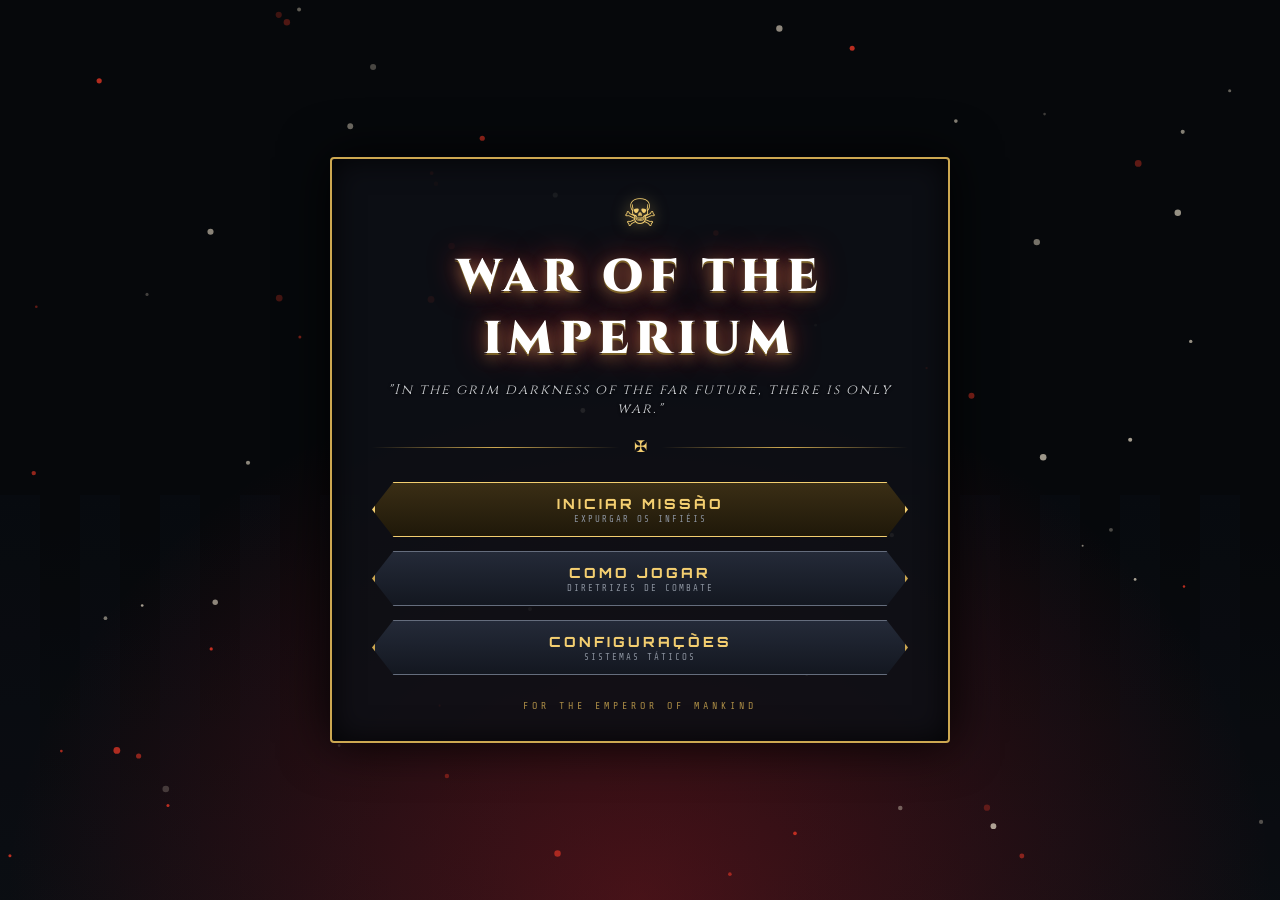
==== index.html @ 045dd52c "Add files via upload" ====
<!DOCTYPE html>
<html lang="pt-BR">
<head>
  <meta charset="UTF-8">
  <meta name="viewport" content="width=device-width, initial-scale=1.0, maximum-scale=1.0, user-scalable=no">
  <meta name="description" content="War of the Imperium - Jogo de ação 2D top-down inspirado no universo sombrio de Warhammer 40,000.">
  <title>War of the Imperium | Warhammer 40K 2D Top-Down</title>
  
  <!-- Fontes Góticas e Militares Futuristas -->
  <link rel="preconnect" href="https://fonts.googleapis.com">
  <link rel="preconnect" href="https://fonts.gstatic.com" crossorigin>
  <link href="https://fonts.googleapis.com/css2?family=Cinzel:wght@600;700;900&family=Orbitron:wght@600;800;900&family=Share+Tech+Mono&display=swap" rel="stylesheet">
  
  <link rel="stylesheet" href="style.css">
</head>
<body>
  <div id="game-container">
    <!-- Canvas Principal do Jogo -->
    <canvas id="gameCanvas"></canvas>

    <!-- Camada de Vinheta e Flash de Dano -->
    <div id="damage-vignette" class="vignette"></div>
    <div id="screen-flash" class="screen-flash"></div>

    <!-- HUD DO JOGO (DURANTE A PARTIDA) -->
    <div id="game-hud" class="hud-layer hidden">
      <!-- Topo: Informações da Onda, Objetivo e Pontuação -->
      <header class="hud-top">
        <div class="hud-panel wave-panel">
          <div class="panel-bracket left"></div>
          <div class="wave-info">
            <span class="hud-label">SITUAÇÃO TÁTICA</span>
            <span id="hud-wave" class="hud-value-large text-gold">WAVE 01</span>
          </div>
          <div class="panel-bracket right"></div>
        </div>

        <div class="hud-panel objective-panel">
          <div class="objective-header">
            <span class="status-light blink-red"></span>
            <span class="hud-label">DIRETRIZ DA MISSÃO</span>
          </div>
          <div id="hud-objective" class="objective-text">
            OBJETIVO: Elimine todas as forças inimigas.
          </div>
        </div>

        <div class="hud-panel score-panel">
          <div class="panel-bracket left"></div>
          <div class="score-data">
            <div class="score-row">
              <span class="hud-label">INIMIGOS:</span>
              <span id="hud-enemies" class="hud-value-mono text-crimson">05</span>
            </div>
            <div class="score-row">
              <span class="hud-label">SCORE:</span>
              <span id="hud-score" class="hud-value-mono text-gold">00000</span>
            </div>
          </div>
          <div class="panel-bracket right"></div>
        </div>
      </header>

      <!-- Barra de Vida do Boss (Aparece na Onda 5) -->
      <div id="boss-hud-bar" class="boss-bar-container hidden">
        <div class="boss-bar-header">
          <span class="skull-icon">☠</span>
          <span id="boss-name" class="boss-title">CHAOS CHAMPION - HERALD OF THE WARP</span>
          <span class="skull-icon">☠</span>
        </div>
        <div class="boss-health-frame">
          <div id="boss-health-fill" class="boss-health-fill" style="width: 100%;"></div>
          <div class="boss-health-glow"></div>
        </div>
      </div>

      <!-- Minimapa Tático (Canto Superior Direito) -->
      <div class="minimap-container">
        <div class="minimap-frame">
          <div class="minimap-bezel-top">RADAR TÁTICO</div>
          <canvas id="minimapCanvas" width="160" height="160"></canvas>
          <div class="minimap-crosshair"></div>
          <div class="minimap-legend">
            <span class="leg-item"><i class="dot dot-marine"></i>SM</span>
            <span class="leg-item"><i class="dot dot-enemy"></i>INIMIGO</span>
            <span class="leg-item"><i class="dot dot-extract"></i>EXTRAÇÃO</span>
          </div>
        </div>
      </div>

      <!-- Indicador de Extração no Limite da Tela -->
      <div id="extraction-pointer" class="extraction-pointer hidden">
        <div class="pointer-arrow">▲</div>
        <div class="pointer-text">EXTRAÇÃO</div>
      </div>

      <!-- Canto Inferior Esquerdo: Vida e Armadura do Space Marine -->
      <footer class="hud-bottom-left">
        <div class="marine-vitals-panel">
          <div class="marine-badge">
            <div class="aquila-mini"></div>
            <span class="marine-rank">ADEPTUS ASTARTES</span>
          </div>

          <!-- Barra de Vida (HP) -->
          <div class="vital-group">
            <div class="vital-info">
              <span class="vital-label">HP</span>
              <span id="hud-hp-text" class="vital-nums">100 / 100</span>
            </div>
            <div class="vital-bar-track">
              <div id="hud-hp-bar" class="vital-bar-fill hp-fill" style="width: 100%;"></div>
            </div>
          </div>

          <!-- Barra de Armadura (Ceramite Armor) -->
          <div class="vital-group">
            <div class="vital-info">
              <span class="vital-label">ARMOR</span>
              <span id="hud-armor-text" class="vital-nums">50 / 50</span>
            </div>
            <div class="vital-bar-track">
              <div id="hud-armor-bar" class="vital-bar-fill armor-fill" style="width: 100%;"></div>
            </div>
          </div>
        </div>
      </footer>

      <!-- Canto Inferior Direito: Armas e Munição -->
      <footer class="hud-bottom-right">
        <div class="weapons-panel">
          <!-- Seletor de Armas -->
          <div class="weapon-slots">
            <div id="weapon-slot-1" class="weapon-slot active" data-weapon="1">
              <span class="keybind">[1]</span>
              <span class="slot-name">BOLTER</span>
            </div>
            <div id="weapon-slot-2" class="weapon-slot" data-weapon="2">
              <span class="keybind">[2]</span>
              <span class="slot-name">PLASMA GUN</span>
            </div>
            <div id="weapon-slot-3" class="weapon-slot" data-weapon="3">
              <span class="keybind">[3]</span>
              <span class="slot-name">POWER SWORD</span>
            </div>
          </div>

          <!-- Indicador da Arma Atual e Munição -->
          <div class="active-weapon-display">
            <div class="weapon-title-row">
              <span id="hud-weapon-name" class="current-weapon-title">BOLTER</span>
              <span id="hud-reload-status" class="reload-status">PRONTO</span>
            </div>
            <div class="ammo-row">
              <span class="hud-label">MUNIÇÃO</span>
              <span id="hud-ammo-text" class="ammo-digits">120 / 240</span>
            </div>
            <div class="ammo-visual-bar">
              <div id="hud-ammo-bar" class="ammo-fill" style="width: 100%;"></div>
            </div>
          </div>
        </div>
      </footer>
    </div>

    <!-- TELA INICIAL (MENU PRINCIPAL) -->
    <div id="screen-title" class="screen-overlay active">
      <!-- Fundo Animado com Neblina e Cinzas -->
      <div class="title-bg-scenery">
        <div class="city-silhouettes"></div>
        <div class="smokestacks"></div>
        <div class="red-fog"></div>
        <div class="dust-canvas-wrapper">
          <canvas id="dustCanvas"></canvas>
        </div>
      </div>

      <div class="title-content-card">
        <div class="imperial-eagle-crest">
          <div class="aquila-wings"></div>
          <div class="imperial-skull">☠</div>
        </div>

        <h1 class="main-title">WAR OF THE IMPERIUM</h1>
        <p class="tagline">"In the grim darkness of the far future, there is only war."</p>

        <div class="menu-divider">
          <span class="divider-line"></span>
          <span class="divider-symbol">✠</span>
          <span class="divider-line"></span>
        </div>

        <nav class="title-buttons">
          <button id="btn-start" class="btn-imperial btn-primary">
            <span class="btn-text">INICIAR MISSÃO</span>
            <span class="btn-subtext">EXPURGAR OS INFIÉIS</span>
          </button>
          <button id="btn-how-to-play" class="btn-imperial">
            <span class="btn-text">COMO JOGAR</span>
            <span class="btn-subtext">DIRETRIZES DE COMBATE</span>
          </button>
          <button id="btn-settings" class="btn-imperial">
            <span class="btn-text">CONFIGURAÇÕES</span>
            <span class="btn-subtext">SISTEMAS TÁTICOS</span>
          </button>
        </nav>

        <footer class="title-footer">
          <span>FOR THE EMPEROR OF MANKIND</span>
        </footer>
      </div>
    </div>

    <!-- MODAL: COMO JOGAR -->
    <div id="modal-how-to-play" class="modal-overlay hidden">
      <div class="modal-box imperial-box">
        <div class="modal-header">
          <span class="skull-sm">☠</span>
          <h2>DIRETRIZES DE COMBATE DO ASTARTES</h2>
          <span class="skull-sm">☠</span>
        </div>
        
        <div class="modal-body manual-content">
          <div class="manual-section">
            <h3><span class="sec-icon">🕹</span> CONTROLES DO OPERADOR</h3>
            <div class="control-grid">
              <div class="ctrl-item"><kbd>W</kbd><kbd>A</kbd><kbd>S</kbd><kbd>D</kbd><span>Movimentar o Space Marine</span></div>
              <div class="ctrl-item"><kbd>MOUSE</kbd><span>Mirar armamento em 360°</span></div>
              <div class="ctrl-item"><kbd>CLIQUE ESQ.</kbd><span>Disparar arma primária</span></div>
              <div class="ctrl-item"><kbd>ESPAÇO</kbd><span>Golpe de Power Sword</span></div>
              <div class="ctrl-item"><kbd>1</kbd><kbd>2</kbd><kbd>3</kbd><span>Alternar armas (Bolter / Plasma / Espada)</span></div>
              <div class="ctrl-item"><kbd>R</kbd><span>Recarregar munição ativa</span></div>
              <div class="ctrl-item"><kbd>ESC</kbd><span>Pausar missão</span></div>
            </div>
          </div>

          <div class="manual-section">
            <h3><span class="sec-icon">⚔</span> ARSENAL DO IMPÉRIO</h3>
            <div class="weapon-manual-list">
              <div class="w-card">
                <span class="w-title text-gold">BOLTER</span>
                <p>Arma padrão. Dispara projéteis explosivos de alto impacto em rápida cadência. Confiável contra hordas.</p>
              </div>
              <div class="w-card">
                <span class="w-title text-cyan">PLASMA GUN</span>
                <p>Armamento pesado de alta tecnologia. Dispara esferas de plasma superaquecido que causam dano em área na detonação.</p>
              </div>
              <div class="w-card">
                <span class="w-title text-electric">POWER SWORD</span>
                <p>Lâmina disruptiva envolta em campo de força. Causa destruição devastadora em combate corpo a corpo a qualquer adversário.</p>
              </div>
            </div>
          </div>

          <div class="manual-section">
            <h3><span class="sec-icon">☣</span> AMEAÇAS HERÉTICAS</h3>
            <div class="enemy-manual-list">
              <p><strong>Cultistas:</strong> Fracos em vida, mas rápidos e em bando.</p>
              <p><strong>Chaos Marines:</strong> Armadura pesada, disparos profanos e alto dano.</p>
              <p><strong>Demônios:</strong> Rápidos, agressivos e com garras vorazes de combate corpo a corpo.</p>
              <p><strong>Chaos Champion:</strong> O líder herege. Possui investidas devastadoras, rajadas mágicas do Caos e invoca reforços.</p>
            </div>
          </div>
        </div>

        <div class="modal-footer">
          <button id="btn-close-how" class="btn-imperial btn-secondary">RETORNAR</button>
        </div>
      </div>
    </div>

    <!-- MODAL: CONFIGURAÇÕES -->
    <div id="modal-settings" class="modal-overlay hidden">
      <div class="modal-box imperial-box">
        <div class="modal-header">
          <span class="skull-sm">⚙</span>
          <h2>CONFIGURAÇÕES TÁTICAS</h2>
          <span class="skull-sm">⚙</span>
        </div>

        <div class="modal-body settings-content">
          <div class="setting-row">
            <label for="cfg-master-volume">Volume Geral (Áudio Procedural):</label>
            <div class="slider-group">
              <input type="range" id="cfg-master-volume" min="0" max="100" value="80">
              <span id="cfg-volume-val" class="slider-val">80%</span>
            </div>
          </div>

          <div class="setting-row">
            <label for="cfg-shake">Tremor de Tela (Screen Shake):</label>
            <input type="checkbox" id="cfg-shake" checked>
          </div>

          <div class="setting-row">
            <label for="cfg-gore">Efeitos de Sangue e Detritos:</label>
            <input type="checkbox" id="cfg-gore" checked>
          </div>

          <div class="setting-row">
            <label for="cfg-lighting">Iluminação Dinâmica e Sombras:</label>
            <input type="checkbox" id="cfg-lighting" checked>
          </div>
        </div>

        <div class="modal-footer">
          <button id="btn-close-settings" class="btn-imperial btn-secondary">SALVAR E RETORNAR</button>
        </div>
      </div>
    </div>

    <!-- MENU DE PAUSA (ESC) -->
    <div id="screen-pause" class="screen-overlay hidden">
      <div class="modal-box imperial-box pause-card">
        <div class="modal-header">
          <span class="skull-sm">⏸</span>
          <h2>MISSÃO PAUSADA</h2>
          <span class="skull-sm">⏸</span>
        </div>
        <p class="pause-lore">"O descanso é o refúgio dos fracos, mas a tática exige reflexão."</p>

        <div class="pause-actions">
          <button id="btn-pause-resume" class="btn-imperial btn-primary">RETOMAR COMBATE</button>
          <button id="btn-pause-restart" class="btn-imperial">REINICIAR MISSÃO</button>
          <button id="btn-pause-how" class="btn-imperial">COMO JOGAR</button>
          <button id="btn-pause-menu" class="btn-imperial btn-danger">MENU PRINCIPAL</button>
        </div>
      </div>
    </div>

    <!-- TELA DE GAME OVER -->
    <div id="screen-game-over" class="screen-overlay hidden">
      <div class="modal-box imperial-box game-over-card">
        <div class="modal-header header-fallen">
          <span class="fallen-cross">✠</span>
          <h2>YOU HAVE FALLEN</h2>
          <span class="fallen-cross">✠</span>
        </div>
        
        <p class="fallen-quote">"Somente na morte o dever do guerreiro tem fim."</p>

        <div class="stats-summary-box">
          <div class="stat-cell">
            <span class="stat-title">SCORE FINAL</span>
            <span id="go-score" class="stat-value text-gold">00000</span>
          </div>
          <div class="stat-cell">
            <span class="stat-title">ONDA ALCANÇADA</span>
            <span id="go-wave" class="stat-value text-crimson">WAVE 01</span>
          </div>
          <div class="stat-cell">
            <span class="stat-title">INIMIGOS ELIMINADOS</span>
            <span id="go-kills" class="stat-value text-gold">0</span>
          </div>
        </div>

        <div class="modal-footer">
          <button id="btn-retry" class="btn-imperial btn-primary">TRY AGAIN</button>
          <button id="btn-go-menu" class="btn-imperial btn-secondary">MAIN MENU</button>
        </div>
      </div>
    </div>

    <!-- TELA DE VITÓRIA (MISSION COMPLETE) -->
    <div id="screen-victory" class="screen-overlay hidden">
      <div class="modal-box imperial-box victory-card">
        <div class="imperial-laurel">
          <span class="laurel-leaves">⚜</span>
          <span class="laurel-text">GLORIA IN EXCELSIS TERRA</span>
          <span class="laurel-leaves">⚜</span>
        </div>

        <h2 class="victory-headline">MISSION COMPLETE</h2>
        <h3 class="victory-subheadline text-gold">THE IMPERIUM ENDURES</h3>
        
        <p class="victory-praise">
          A infecção herética foi purgada sob a fúria da sua armadura e armas abençoadas. O transporte imperial resgatou com sucesso o guerreiro de ferro.
        </p>

        <div class="stats-summary-box">
          <div class="stat-cell">
            <span class="stat-title">PONTUAÇÃO TOTAL</span>
            <span id="vic-score" class="stat-value text-gold">00000</span>
          </div>
          <div class="stat-cell">
            <span class="stat-title">HERDADES ABATIDAS</span>
            <span id="vic-kills" class="stat-value text-crimson">0</span>
          </div>
          <div class="stat-cell">
            <span class="stat-title">ONDAS SOBREVIVIDAS</span>
            <span id="vic-waves" class="stat-value text-gold">5 / 5</span>
          </div>
        </div>

        <div class="modal-footer">
          <button id="btn-play-again" class="btn-imperial btn-primary">PLAY AGAIN</button>
          <button id="btn-vic-menu" class="btn-imperial btn-secondary">MAIN MENU</button>
        </div>
      </div>
    </div>
  </div>

  <!-- Script do Jogo -->
  <script src="script.js"></script>
</body>
</html>
---- style.css ----
/* ==========================================================================
   WAR OF THE IMPERIUM - ESTILOS VISUAIS (WARHAMMER 40K THEME)
   Estética: Gótico Imperial, Militar Futurista, Metalurgia Pesada, Vermelho e Ouro
   ========================================================================== */

:root {
  --color-bg-dark: #07090b;
  --color-panel-bg: rgba(13, 16, 22, 0.92);
  --color-panel-border: #3b4252;
  --color-metal-rim: #656d7d;
  
  --color-gold-bright: #f3ce70;
  --color-gold-mid: #cda851;
  --color-gold-dark: #7b6228;
  
  --color-crimson-bright: #ff3344;
  --color-crimson-mid: #b81b24;
  --color-crimson-dark: #5e0b10;

  --color-plasma-blue: #00e5ff;
  --color-plasma-glow: rgba(0, 229, 255, 0.5);

  --color-hp-green: #2fe060;
  --color-armor-blue: #38bdf8;
  --color-text-parchment: #e2dcd2;
  --color-text-muted: #8b929e;

  --font-gothic: 'Cinzel', serif, 'Times New Roman';
  --font-scifi: 'Orbitron', sans-serif, system-ui;
  --font-tactical: 'Share Tech Mono', monospace, Consolas;

  --shadow-heavy: 0 10px 30px rgba(0, 0, 0, 0.85);
  --border-bevel: 2px solid var(--color-gold-mid);
}

/* Reset Básico */
* {
  box-sizing: border-box;
  margin: 0;
  padding: 0;
  user-select: none;
  -webkit-user-select: none;
}

html, body {
  width: 100%;
  height: 100%;
  overflow: hidden;
  background-color: var(--color-bg-dark);
  font-family: var(--font-gothic);
  color: var(--color-text-parchment);
}

/* Container do Jogo */
#game-container {
  position: relative;
  width: 100vw;
  height: 100vh;
  display: flex;
  align-items: center;
  justify-content: center;
  background: radial-gradient(circle at center, #141822 0%, #050608 100%);
  overflow: hidden;
}

/* Canvas do Jogo */
#gameCanvas {
  position: absolute;
  top: 0;
  left: 0;
  width: 100%;
  height: 100%;
  display: block;
  cursor: crosshair;
  background-color: #0b0d11;
}

/* Efeito de Vinheta e Flash de Dano */
.vignette {
  position: absolute;
  inset: 0;
  pointer-events: none;
  box-shadow: inset 0 0 120px rgba(0, 0, 0, 0.9);
  transition: box-shadow 0.2s ease-out;
  z-index: 10;
}

.vignette.hurt {
  box-shadow: inset 0 0 140px rgba(220, 20, 30, 0.85);
}

.screen-flash {
  position: absolute;
  inset: 0;
  pointer-events: none;
  background-color: transparent;
  z-index: 11;
  transition: background-color 0.15s ease-out;
}

.screen-flash.flash-red {
  background-color: rgba(184, 27, 36, 0.35);
}

.screen-flash.flash-cyan {
  background-color: rgba(0, 229, 255, 0.25);
}

/* ==========================================================================
   CAMADA DA HUD DE COMBATE
   ========================================================================== */
.hud-layer {
  position: absolute;
  inset: 0;
  pointer-events: none;
  z-index: 20;
  display: flex;
  flex-direction: column;
  justify-content: space-between;
  padding: 16px 24px;
}

.hud-layer.hidden {
  display: none !important;
}

/* Painéis HUD comuns */
.hud-panel {
  background: var(--color-panel-bg);
  border: 1px solid var(--color-metal-rim);
  position: relative;
  box-shadow: var(--shadow-heavy);
  backdrop-filter: blur(4px);
}

.text-gold { color: var(--color-gold-bright) !important; text-shadow: 0 0 8px rgba(243, 206, 112, 0.4); }
.text-crimson { color: var(--color-crimson-bright) !important; text-shadow: 0 0 8px rgba(255, 51, 68, 0.4); }
.text-cyan { color: var(--color-plasma-blue) !important; text-shadow: 0 0 8px var(--color-plasma-glow); }
.text-electric { color: #85d7ff !important; text-shadow: 0 0 8px rgba(133, 215, 255, 0.6); }

/* Topo da HUD */
.hud-top {
  display: flex;
  justify-content: space-between;
  align-items: flex-start;
  gap: 20px;
  width: 100%;
}

.wave-panel {
  display: flex;
  align-items: center;
  padding: 8px 18px;
  clip-path: polygon(0 0, 100% 0, 92% 100%, 8% 100%);
  border-top: 3px solid var(--color-gold-mid);
}

.hud-label {
  display: block;
  font-family: var(--font-tactical);
  font-size: 11px;
  letter-spacing: 2px;
  color: var(--color-text-muted);
}

.hud-value-large {
  font-family: var(--font-scifi);
  font-size: 20px;
  font-weight: 800;
  letter-spacing: 3px;
}

.hud-value-mono {
  font-family: var(--font-tactical);
  font-size: 18px;
  font-weight: 700;
  letter-spacing: 1px;
}

.objective-panel {
  flex: 1;
  max-width: 500px;
  padding: 8px 16px;
  border-left: 3px solid var(--color-crimson-mid);
  clip-path: polygon(4% 0, 100% 0, 96% 100%, 0% 100%);
}

.objective-header {
  display: flex;
  align-items: center;
  gap: 8px;
  margin-bottom: 2px;
}

.status-light {
  width: 8px;
  height: 8px;
  border-radius: 50%;
  background-color: var(--color-crimson-bright);
}

.blink-red {
  animation: pulse-light 1.2s infinite ease-in-out;
}

@keyframes pulse-light {
  0%, 100% { opacity: 0.3; transform: scale(0.9); }
  50% { opacity: 1; transform: scale(1.1); box-shadow: 0 0 8px var(--color-crimson-bright); }
}

.objective-text {
  font-family: var(--font-tactical);
  font-size: 14px;
  color: #fff;
  letter-spacing: 1px;
  text-shadow: 0 0 4px rgba(255, 255, 255, 0.4);
}

.score-panel {
  padding: 8px 20px;
  clip-path: polygon(8% 0, 100% 0, 100% 100%, 0 100%);
  border-top: 3px solid var(--color-gold-mid);
}

.score-data {
  display: flex;
  flex-direction: column;
  gap: 2px;
}

.score-row {
  display: flex;
  justify-content: space-between;
  align-items: center;
  gap: 14px;
}

/* BARRA DE VIDA DO BOSS (ONDA 5) */
.boss-bar-container {
  position: absolute;
  top: 76px;
  left: 50%;
  transform: translateX(-50%);
  width: min(720px, 90vw);
  background: rgba(15, 5, 8, 0.95);
  border: 2px solid var(--color-crimson-mid);
  padding: 8px 14px;
  box-shadow: 0 0 25px rgba(220, 20, 30, 0.6);
  clip-path: polygon(3% 0, 97% 0, 100% 100%, 0 100%);
  animation: slide-boss-bar 0.6s cubic-bezier(0.18, 0.89, 0.32, 1.28);
}

@keyframes slide-boss-bar {
  from { opacity: 0; transform: translate(-50%, -30px); }
  to { opacity: 1; transform: translate(-50%, 0); }
}

.boss-bar-header {
  display: flex;
  justify-content: center;
  align-items: center;
  gap: 12px;
  margin-bottom: 6px;
}

.skull-icon {
  color: var(--color-crimson-bright);
  font-size: 16px;
  animation: pulse-light 1s infinite alternate;
}

.boss-title {
  font-family: var(--font-scifi);
  font-size: 14px;
  font-weight: 800;
  letter-spacing: 3px;
  color: #ff9999;
  text-shadow: 0 0 10px rgba(255, 50, 50, 0.7);
}

.boss-health-frame {
  position: relative;
  width: 100%;
  height: 18px;
  background-color: #2a080c;
  border: 1px solid var(--color-gold-mid);
  overflow: hidden;
}

.boss-health-fill {
  height: 100%;
  background: linear-gradient(90deg, #990011 0%, #ff2233 70%, #ff7788 100%);
  box-shadow: inset 0 0 10px rgba(0, 0, 0, 0.6), 0 0 15px rgba(255, 30, 30, 0.8);
  transition: width 0.15s ease-out;
}

/* MINIMAPA */
.minimap-container {
  position: absolute;
  top: 86px;
  right: 24px;
  pointer-events: auto;
}

.minimap-frame {
  background: rgba(10, 12, 16, 0.92);
  border: 2px solid var(--color-metal-rim);
  border-top: 3px solid var(--color-gold-mid);
  box-shadow: var(--shadow-heavy);
  padding: 6px;
  position: relative;
  border-radius: 4px;
}

.minimap-bezel-top {
  font-family: var(--font-tactical);
  font-size: 10px;
  letter-spacing: 2px;
  color: var(--color-gold-mid);
  text-align: center;
  margin-bottom: 4px;
}

#minimapCanvas {
  display: block;
  background-color: #0d1117;
  border: 1px solid #2d3748;
}

.minimap-legend {
  display: flex;
  justify-content: space-around;
  margin-top: 5px;
  font-family: var(--font-tactical);
  font-size: 9px;
  color: var(--color-text-muted);
}

.leg-item {
  display: flex;
  align-items: center;
  gap: 3px;
}

.dot {
  width: 6px;
  height: 6px;
  border-radius: 50%;
  display: inline-block;
}

.dot-marine { background-color: var(--color-gold-bright); box-shadow: 0 0 4px var(--color-gold-bright); }
.dot-enemy { background-color: var(--color-crimson-bright); box-shadow: 0 0 4px var(--color-crimson-bright); }
.dot-extract { background-color: var(--color-plasma-blue); box-shadow: 0 0 4px var(--color-plasma-blue); }

/* SETA DE DIREÇÃO PARA EXTRAÇÃO */
.extraction-pointer {
  position: absolute;
  bottom: 120px;
  left: 50%;
  transform: translateX(-50%);
  display: flex;
  flex-direction: column;
  align-items: center;
  gap: 4px;
  pointer-events: none;
  animation: bounce-pointer 1s infinite alternate ease-in-out;
}

@keyframes bounce-pointer {
  from { transform: translate(-50%, 0); }
  to { transform: translate(-50%, -12px); }
}

.pointer-arrow {
  color: var(--color-plasma-blue);
  font-size: 26px;
  text-shadow: 0 0 15px var(--color-plasma-blue);
}

.pointer-text {
  font-family: var(--font-scifi);
  font-size: 13px;
  letter-spacing: 3px;
  color: #fff;
  background: rgba(0, 30, 45, 0.85);
  border: 1px solid var(--color-plasma-blue);
  padding: 4px 12px;
  border-radius: 3px;
  box-shadow: 0 0 12px rgba(0, 229, 255, 0.4);
}

/* RODAPÉ DA HUD: ESQUERDA (VIDA & ARMADURA) */
.hud-bottom-left {
  display: flex;
  align-items: flex-end;
}

.marine-vitals-panel {
  background: var(--color-panel-bg);
  border: 1px solid var(--color-metal-rim);
  border-left: 4px solid var(--color-gold-mid);
  padding: 12px 18px;
  min-width: 320px;
  box-shadow: var(--shadow-heavy);
  clip-path: polygon(0 0, 95% 0, 100% 100%, 0% 100%);
}

.marine-badge {
  display: flex;
  align-items: center;
  gap: 8px;
  margin-bottom: 8px;
  border-bottom: 1px solid rgba(255, 255, 255, 0.1);
  padding-bottom: 4px;
}

.marine-rank {
  font-family: var(--font-gothic);
  font-size: 11px;
  letter-spacing: 3px;
  color: var(--color-gold-mid);
  font-weight: 700;
}

.vital-group {
  margin-bottom: 8px;
}

.vital-group:last-child {
  margin-bottom: 0;
}

.vital-info {
  display: flex;
  justify-content: space-between;
  font-family: var(--font-tactical);
  font-size: 13px;
  font-weight: 700;
  margin-bottom: 3px;
}

.vital-bar-track {
  width: 100%;
  height: 14px;
  background-color: #14171d;
  border: 1px solid #333a48;
  position: relative;
  overflow: hidden;
}

.vital-bar-fill {
  height: 100%;
  transition: width 0.2s cubic-bezier(0.1, 0.7, 0.1, 1);
}

.hp-fill {
  background: linear-gradient(90deg, #1b8a36 0%, #2fe060 100%);
  box-shadow: inset 0 0 6px rgba(0, 0, 0, 0.6), 0 0 8px rgba(47, 224, 96, 0.4);
}

.armor-fill {
  background: linear-gradient(90deg, #1b638a 0%, #38bdf8 100%);
  box-shadow: inset 0 0 6px rgba(0, 0, 0, 0.6), 0 0 8px rgba(56, 189, 248, 0.4);
}

/* RODAPÉ DA HUD: DIREITA (ARMAS & MUNIÇÃO) */
.hud-bottom-right {
  display: flex;
  align-items: flex-end;
}

.weapons-panel {
  background: var(--color-panel-bg);
  border: 1px solid var(--color-metal-rim);
  border-right: 4px solid var(--color-gold-mid);
  padding: 12px 18px;
  min-width: 320px;
  box-shadow: var(--shadow-heavy);
  clip-path: polygon(5% 0, 100% 0, 100% 100%, 0% 100%);
}

.weapon-slots {
  display: flex;
  gap: 6px;
  margin-bottom: 10px;
}

.weapon-slot {
  flex: 1;
  padding: 4px 6px;
  background: #141822;
  border: 1px solid #2d3542;
  display: flex;
  flex-direction: column;
  align-items: center;
  transition: all 0.2s ease;
  opacity: 0.65;
}

.weapon-slot.active {
  opacity: 1;
  border-color: var(--color-gold-bright);
  background: linear-gradient(180deg, #242c3d 0%, #151a24 100%);
  box-shadow: 0 0 8px rgba(243, 206, 112, 0.3);
}

.keybind {
  font-family: var(--font-tactical);
  font-size: 10px;
  color: var(--color-text-muted);
}

.slot-name {
  font-family: var(--font-scifi);
  font-size: 10px;
  font-weight: 700;
  letter-spacing: 1px;
}

.weapon-title-row {
  display: flex;
  justify-content: space-between;
  align-items: baseline;
  margin-bottom: 4px;
}

.current-weapon-title {
  font-family: var(--font-scifi);
  font-size: 16px;
  font-weight: 800;
  letter-spacing: 2px;
  color: var(--color-gold-bright);
}

.reload-status {
  font-family: var(--font-tactical);
  font-size: 12px;
  color: #38e078;
}

.reload-status.reloading {
  color: var(--color-crimson-bright);
  animation: pulse-light 0.6s infinite alternate;
}

.ammo-row {
  display: flex;
  justify-content: space-between;
  font-family: var(--font-tactical);
  font-size: 13px;
  margin-bottom: 3px;
}

.ammo-digits {
  font-weight: 700;
  font-size: 16px;
  color: #fff;
  letter-spacing: 1px;
}

.ammo-visual-bar {
  width: 100%;
  height: 8px;
  background-color: #14171d;
  border: 1px solid #333a48;
  overflow: hidden;
}

.ammo-fill {
  height: 100%;
  background: linear-gradient(90deg, #cda851 0%, #f3ce70 100%);
  transition: width 0.1s ease-out;
}

/* ==========================================================================
   TELAS DE SOBREPOSIÇÃO (MENU INICIAL, PAUSA, GAME OVER, VITÓRIA)
   ========================================================================== */
.screen-overlay {
  position: absolute;
  inset: 0;
  z-index: 50;
  display: flex;
  align-items: center;
  justify-content: center;
  background: rgba(5, 7, 10, 0.88);
  backdrop-filter: blur(6px);
  transition: opacity 0.3s ease;
}

.screen-overlay.hidden {
  display: none !important;
}

/* TELA INICIAL */
#screen-title {
  background: #06080b;
}

.title-bg-scenery {
  position: absolute;
  inset: 0;
  overflow: hidden;
  pointer-events: none;
}

.city-silhouettes {
  position: absolute;
  bottom: 0;
  width: 100%;
  height: 45%;
  background: 
    linear-gradient(to top, rgba(15, 18, 24, 0.95) 0%, transparent 100%),
    repeating-linear-gradient(90deg, #090c12 0px, #090c12 40px, transparent 40px, transparent 80px);
  opacity: 0.6;
}

.red-fog {
  position: absolute;
  bottom: 0;
  left: 0;
  width: 100%;
  height: 60%;
  background: radial-gradient(ellipse at bottom, rgba(184, 27, 36, 0.35) 0%, transparent 70%);
  pointer-events: none;
}

.dust-canvas-wrapper {
  position: absolute;
  inset: 0;
}

#dustCanvas {
  width: 100%;
  height: 100%;
  display: block;
}

.title-content-card {
  position: relative;
  z-index: 10;
  display: flex;
  flex-direction: column;
  align-items: center;
  text-align: center;
  max-width: 620px;
  padding: 30px 40px;
  background: rgba(13, 16, 22, 0.85);
  border: 2px solid var(--color-gold-mid);
  box-shadow: 0 0 50px rgba(0, 0, 0, 0.9), inset 0 0 30px rgba(0, 0, 0, 0.8);
  border-radius: 4px;
}

.imperial-eagle-crest {
  font-size: 38px;
  color: var(--color-gold-bright);
  margin-bottom: 6px;
  text-shadow: 0 0 15px rgba(243, 206, 112, 0.6);
}

.main-title {
  font-family: var(--font-gothic);
  font-size: clamp(28px, 5vw, 46px);
  font-weight: 900;
  letter-spacing: 6px;
  color: #fff;
  text-shadow: 
    0 2px 0 var(--color-gold-dark),
    0 4px 15px rgba(243, 206, 112, 0.4),
    0 0 30px rgba(184, 27, 36, 0.8);
  margin-bottom: 10px;
}

.tagline {
  font-family: var(--font-gothic);
  font-style: italic;
  font-size: 14px;
  letter-spacing: 2px;
  color: #c9cbcf;
  margin-bottom: 18px;
  text-shadow: 0 1px 3px #000;
}

.menu-divider {
  display: flex;
  align-items: center;
  justify-content: center;
  width: 100%;
  gap: 15px;
  margin-bottom: 24px;
}

.divider-line {
  flex: 1;
  height: 1px;
  background: linear-gradient(90deg, transparent, var(--color-gold-mid), transparent);
}

.divider-symbol {
  color: var(--color-gold-bright);
  font-size: 16px;
}

.title-buttons {
  display: flex;
  flex-direction: column;
  gap: 14px;
  width: 100%;
}

.title-footer {
  margin-top: 25px;
  font-family: var(--font-tactical);
  font-size: 10px;
  letter-spacing: 4px;
  color: var(--color-gold-mid);
  opacity: 0.8;
}

/* BOTÕES ESTILO IMPERIAL / CERAMITE */
.btn-imperial {
  position: relative;
  background: linear-gradient(180deg, #242a38 0%, #131720 100%);
  border: 1px solid var(--color-metal-rim);
  border-left: 3px solid var(--color-gold-mid);
  border-right: 3px solid var(--color-gold-mid);
  color: #fff;
  padding: 12px 24px;
  cursor: pointer;
  display: flex;
  flex-direction: column;
  align-items: center;
  justify-content: center;
  transition: all 0.25s cubic-bezier(0.2, 0.8, 0.2, 1);
  box-shadow: 0 4px 12px rgba(0, 0, 0, 0.5);
  clip-path: polygon(4% 0, 96% 0, 100% 50%, 96% 100%, 4% 100%, 0% 50%);
}

.btn-imperial:hover {
  background: linear-gradient(180deg, #374155 0%, #1c2331 100%);
  border-color: var(--color-gold-bright);
  box-shadow: 0 0 20px rgba(243, 206, 112, 0.4);
  transform: translateY(-2px);
}

.btn-imperial:active {
  transform: translateY(1px);
  box-shadow: 0 2px 6px rgba(0, 0, 0, 0.7);
}

.btn-imperial .btn-text {
  font-family: var(--font-scifi);
  font-size: 14px;
  font-weight: 800;
  letter-spacing: 3px;
  color: var(--color-gold-bright);
}

.btn-imperial .btn-subtext {
  font-family: var(--font-tactical);
  font-size: 9px;
  letter-spacing: 2px;
  color: var(--color-text-muted);
  margin-top: 2px;
}

.btn-primary {
  border-color: var(--color-gold-bright);
  background: linear-gradient(180deg, #3a2e15 0%, #1f1809 100%);
}

.btn-primary:hover {
  background: linear-gradient(180deg, #57441d 0%, #2e230d 100%);
}

.btn-secondary {
  padding: 10px 20px;
}

.btn-danger {
  border-color: var(--color-crimson-mid);
  background: linear-gradient(180deg, #3d1417 0%, #20080a 100%);
}

.btn-danger:hover {
  background: linear-gradient(180deg, #591b20 0%, #2e0b0e 100%);
  border-color: var(--color-crimson-bright);
  box-shadow: 0 0 20px rgba(255, 51, 68, 0.4);
}

/* ==========================================================================
   MODAIS E CARDS (COMO JOGAR, CONFIGS, PAUSA, GAME OVER, VITÓRIA)
   ========================================================================== */
.modal-overlay {
  position: absolute;
  inset: 0;
  z-index: 60;
  display: flex;
  align-items: center;
  justify-content: center;
  background: rgba(0, 0, 0, 0.85);
  backdrop-filter: blur(8px);
}

.modal-overlay.hidden {
  display: none !important;
}

.imperial-box {
  background: var(--color-panel-bg);
  border: 2px solid var(--color-gold-mid);
  box-shadow: 0 0 40px rgba(0, 0, 0, 0.95);
  padding: 24px 30px;
  width: min(650px, 92vw);
  max-height: 88vh;
  overflow-y: auto;
  border-radius: 4px;
  position: relative;
}

.modal-header {
  display: flex;
  align-items: center;
  justify-content: center;
  gap: 12px;
  border-bottom: 1px solid var(--color-gold-dark);
  padding-bottom: 12px;
  margin-bottom: 18px;
}

.modal-header h2 {
  font-family: var(--font-scifi);
  font-size: 18px;
  font-weight: 800;
  letter-spacing: 3px;
  color: var(--color-gold-bright);
  text-align: center;
}

.skull-sm {
  color: var(--color-gold-mid);
  font-size: 18px;
}

.modal-body {
  font-family: var(--font-tactical);
  font-size: 13px;
  line-height: 1.6;
  color: var(--color-text-parchment);
}

.modal-footer {
  margin-top: 20px;
  display: flex;
  justify-content: center;
  gap: 16px;
  border-top: 1px solid rgba(255, 255, 255, 0.1);
  padding-top: 16px;
}

/* CONTEÚDO DO MANUAL (COMO JOGAR) */
.manual-section {
  margin-bottom: 18px;
}

.manual-section h3 {
  font-family: var(--font-scifi);
  font-size: 13px;
  letter-spacing: 2px;
  color: var(--color-gold-bright);
  margin-bottom: 8px;
  display: flex;
  align-items: center;
  gap: 6px;
}

.control-grid {
  display: grid;
  grid-template-columns: repeat(auto-fit, minmax(240px, 1fr));
  gap: 8px;
}

.ctrl-item {
  display: flex;
  align-items: center;
  gap: 8px;
  background: rgba(255, 255, 255, 0.03);
  padding: 6px 10px;
  border-left: 2px solid var(--color-metal-rim);
}

kbd {
  background: #1e2533;
  border: 1px solid var(--color-gold-mid);
  color: var(--color-gold-bright);
  font-family: var(--font-tactical);
  font-size: 11px;
  padding: 2px 6px;
  border-radius: 3px;
  box-shadow: 0 2px 0 #0b0e14;
}

.weapon-manual-list {
  display: flex;
  flex-direction: column;
  gap: 8px;
}

.w-card {
  background: rgba(255, 255, 255, 0.03);
  padding: 8px 12px;
  border-left: 2px solid var(--color-gold-mid);
}

.w-title {
  display: block;
  font-family: var(--font-scifi);
  font-weight: 700;
  font-size: 12px;
  margin-bottom: 3px;
}

.enemy-manual-list p {
  margin-bottom: 4px;
}

/* CONFIGURAÇÕES */
.settings-content {
  display: flex;
  flex-direction: column;
  gap: 16px;
}

.setting-row {
  display: flex;
  justify-content: space-between;
  align-items: center;
}

.slider-group {
  display: flex;
  align-items: center;
  gap: 10px;
}

input[type="range"] {
  accent-color: var(--color-gold-bright);
  cursor: pointer;
}

input[type="checkbox"] {
  width: 18px;
  height: 18px;
  accent-color: var(--color-gold-bright);
  cursor: pointer;
}

/* PAUSE CARD */
.pause-card {
  max-width: 440px;
  text-align: center;
}

.pause-lore {
  font-style: italic;
  font-size: 12px;
  color: var(--color-text-muted);
  margin-bottom: 20px;
}

.pause-actions {
  display: flex;
  flex-direction: column;
  gap: 12px;
}

/* GAME OVER CARD */
.game-over-card {
  max-width: 480px;
  text-align: center;
  border-color: var(--color-crimson-mid);
  box-shadow: 0 0 50px rgba(184, 27, 36, 0.5);
}

.header-fallen h2 {
  color: var(--color-crimson-bright);
}

.fallen-quote {
  font-style: italic;
  font-size: 13px;
  color: #ff9999;
  margin-bottom: 20px;
}

.stats-summary-box {
  display: flex;
  justify-content: space-around;
  background: rgba(0, 0, 0, 0.5);
  border: 1px solid var(--color-metal-rim);
  padding: 14px;
  margin-bottom: 16px;
}

.stat-cell {
  display: flex;
  flex-direction: column;
  gap: 4px;
}

.stat-title {
  font-family: var(--font-tactical);
  font-size: 10px;
  color: var(--color-text-muted);
}

.stat-value {
  font-family: var(--font-scifi);
  font-size: 18px;
  font-weight: 800;
}

/* VITÓRIA (MISSION COMPLETE) */
.victory-card {
  max-width: 540px;
  text-align: center;
  border-color: var(--color-gold-bright);
  box-shadow: 0 0 60px rgba(243, 206, 112, 0.4);
}

.imperial-laurel {
  color: var(--color-gold-bright);
  font-family: var(--font-tactical);
  font-size: 11px;
  letter-spacing: 3px;
  margin-bottom: 8px;
}

.victory-headline {
  font-family: var(--font-scifi);
  font-size: 26px;
  font-weight: 900;
  letter-spacing: 4px;
  color: #fff;
  text-shadow: 0 0 15px rgba(255, 255, 255, 0.6);
}

.victory-subheadline {
  font-family: var(--font-gothic);
  font-size: 16px;
  letter-spacing: 3px;
  margin-bottom: 14px;
}

.victory-praise {
  font-size: 13px;
  line-height: 1.6;
  color: #e0ded7;
  margin-bottom: 20px;
}

/* ==========================================================================
   RESPONSIVIDADE
   ========================================================================== */
@media (max-width: 768px) {
  .hud-layer {
    padding: 8px 12px;
  }

  .hud-top {
    flex-wrap: wrap;
    gap: 8px;
  }

  .objective-panel {
    order: 3;
    max-width: 100%;
    width: 100%;
  }

  .minimap-container {
    top: 140px;
    right: 12px;
    transform: scale(0.85);
    transform-origin: top right;
  }

  .marine-vitals-panel,
  .weapons-panel {
    min-width: 240px;
    padding: 8px 12px;
  }

  .current-weapon-title {
    font-size: 13px;
  }

  .main-title {
    font-size: 24px;
    letter-spacing: 3px;
  }

  .title-content-card {
    padding: 20px;
  }
}
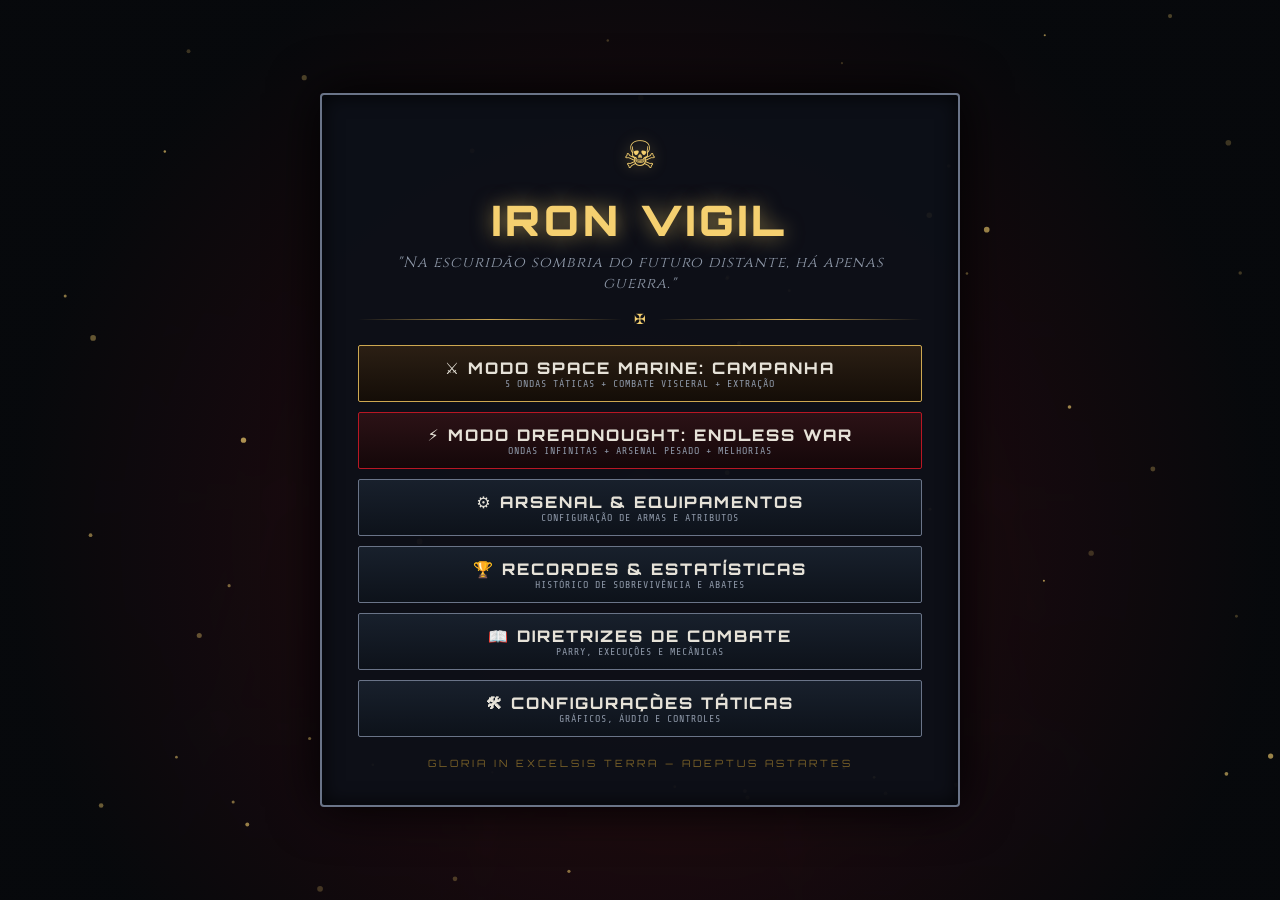
==== commit cc91c056: "Add files via upload" ====
--- a/index.html
+++ b/index.html
@@ -2,173 +2,300 @@
 <html lang="pt-BR">
 <head>
   <meta charset="UTF-8">
-  <meta name="viewport" content="width=device-width, initial-scale=1.0, maximum-scale=1.0, user-scalable=no">
-  <meta name="description" content="War of the Imperium - Jogo de ação 2D top-down inspirado no universo sombrio de Warhammer 40,000.">
-  <title>War of the Imperium | Warhammer 40K 2D Top-Down</title>
+  <meta name="viewport" content="width=device-width, initial-scale=1.0, maximum-scale=1.0, user-scalable=no, viewport-fit=cover">
+  <meta name="description" content="IRON VIGIL - Jogo 3D de ação e combate inspirado no universo sombrio de Warhammer 40,000. Controle Space Marines e Dreadnoughts de guerra com combate corpo a corpo visceral, parry, execuções e hordas implacáveis.">
+  <title>IRON VIGIL | Warhammer 40,000 Action Combat</title>
   
-  <!-- Fontes Góticas e Militares Futuristas -->
+  <!-- Fontes Góticas, Sci-Fi e Militares Futuristas -->
   <link rel="preconnect" href="https://fonts.googleapis.com">
   <link rel="preconnect" href="https://fonts.gstatic.com" crossorigin>
   <link href="https://fonts.googleapis.com/css2?family=Cinzel:wght@600;700;900&family=Orbitron:wght@600;800;900&family=Share+Tech+Mono&display=swap" rel="stylesheet">
   
+  <!-- Estilos Visuais Principais -->
   <link rel="stylesheet" href="style.css">
+
+  <!-- Three.js (3D WebGL Engine) com Fallback CDN -->
+  <script src="libs/three.min.js"></script>
+  <script>
+    if (!window.THREE) {
+      document.write('<script src="https://cdnjs.cloudflare.com/ajax/libs/three.js/r128/three.min.js"><\/script>');
+    }
+  </script>
+
+  <!-- GSAP (Animações de Interface e Transições) com Fallback CDN -->
+  <script src="libs/gsap.min.js"></script>
+  <script>
+    if (!window.gsap) {
+      document.write('<script src="https://cdnjs.cloudflare.com/ajax/libs/gsap/3.12.2/gsap.min.js"><\/script>');
+    }
+  </script>
 </head>
 <body>
   <div id="game-container">
-    <!-- Canvas Principal do Jogo -->
-    <canvas id="gameCanvas"></canvas>
-
-    <!-- Camada de Vinheta e Flash de Dano -->
+    <!-- Canvas Principal 3D (WebGL Three.js) -->
+    <canvas id="threeCanvas"></canvas>
+
+    <!-- Camadas de Efeitos de Tela (Vinheta e Flash de Dano) -->
     <div id="damage-vignette" class="vignette"></div>
     <div id="screen-flash" class="screen-flash"></div>
 
-    <!-- HUD DO JOGO (DURANTE A PARTIDA) -->
+    <!-- Mira Central Dinâmica (Crosshair) -->
+    <div id="crosshair">
+      <div class="crosshair-center"></div>
+      <div class="crosshair-ring"></div>
+      <div class="crosshair-line top"></div>
+      <div class="crosshair-line bottom"></div>
+      <div class="crosshair-line left"></div>
+      <div class="crosshair-line right"></div>
+    </div>
+
+    <!-- Prompt de Execução Flutuante (Aparece ao atordoar elite/chefe) -->
+    <div id="execution-prompt" class="hidden">
+      <span class="exec-key">[F]</span>
+      <span class="exec-text">☠ EXECUTAR ALVO</span>
+    </div>
+
+    <!-- HUD DE COMBATE (CAMADA SEPARADA NÃO-INTRUSIVA) -->
     <div id="game-hud" class="hud-layer hidden">
-      <!-- Topo: Informações da Onda, Objetivo e Pontuação -->
+      <!-- TOPO: SITUAÇÃO TÁTICA, OBJETIVO, SCORE E MINIMAPA -->
       <header class="hud-top">
-        <div class="hud-panel wave-panel">
-          <div class="panel-bracket left"></div>
-          <div class="wave-info">
-            <span class="hud-label">SITUAÇÃO TÁTICA</span>
-            <span id="hud-wave" class="hud-value-large text-gold">WAVE 01</span>
-          </div>
-          <div class="panel-bracket right"></div>
-        </div>
-
-        <div class="hud-panel objective-panel">
-          <div class="objective-header">
-            <span class="status-light blink-red"></span>
-            <span class="hud-label">DIRETRIZ DA MISSÃO</span>
-          </div>
-          <div id="hud-objective" class="objective-text">
-            OBJETIVO: Elimine todas as forças inimigas.
-          </div>
-        </div>
-
-        <div class="hud-panel score-panel">
-          <div class="panel-bracket left"></div>
-          <div class="score-data">
-            <div class="score-row">
-              <span class="hud-label">INIMIGOS:</span>
-              <span id="hud-enemies" class="hud-value-mono text-crimson">05</span>
-            </div>
-            <div class="score-row">
-              <span class="hud-label">SCORE:</span>
-              <span id="hud-score" class="hud-value-mono text-gold">00000</span>
-            </div>
-          </div>
-          <div class="panel-bracket right"></div>
+        <div class="top-left-group">
+          <div class="wave-badge-row">
+            <span id="hud-mode-badge" class="mode-badge">SPACE MARINE</span>
+            <div class="hud-panel wave-panel">
+              <span id="hud-wave" class="hud-value-large text-gold">ONDA 01</span>
+            </div>
+          </div>
+          <div class="hud-panel objective-panel">
+            <div class="objective-header">
+              <span class="status-light blink-red"></span>
+              <span class="hud-label">DIRETRIZ DA MISSÃO</span>
+            </div>
+            <div id="hud-objective" class="objective-text">
+              Elimine os hereges e expurgue as hordas do setor.
+            </div>
+          </div>
+        </div>
+
+        <!-- Barra de Vida do Boss (Catedral do Caos / Carnifex) -->
+        <div id="boss-hud-bar" class="boss-bar-container hidden">
+          <div class="boss-bar-header">
+            <span class="skull-icon">☠</span>
+            <span id="boss-name" class="boss-title">CHAOS CHAMPION - HERALD OF THE WARP</span>
+            <span class="skull-icon">☠</span>
+          </div>
+          <div class="boss-health-frame">
+            <div id="boss-health-fill" class="boss-health-fill" style="width: 100%;"></div>
+          </div>
+        </div>
+
+        <div class="top-right-group">
+          <div class="hud-panel score-panel">
+            <div class="score-data">
+              <div class="score-row">
+                <span class="hud-label">INIMIGOS:</span>
+                <span id="hud-enemies" class="hud-value-mono text-crimson">00</span>
+              </div>
+              <div class="score-row">
+                <span class="hud-label">PONTOS:</span>
+                <span id="hud-score" class="hud-value-mono text-gold">00000</span>
+              </div>
+            </div>
+          </div>
+
+          <!-- Radar Tático Minimapa -->
+          <div class="minimap-container">
+            <div class="minimap-frame">
+              <div class="minimap-bezel-top">RADAR TÁTICO</div>
+              <canvas id="minimapCanvas" width="160" height="160"></canvas>
+              <div class="minimap-crosshair"></div>
+            </div>
+          </div>
         </div>
       </header>
 
-      <!-- Barra de Vida do Boss (Aparece na Onda 5) -->
-      <div id="boss-hud-bar" class="boss-bar-container hidden">
-        <div class="boss-bar-header">
-          <span class="skull-icon">☠</span>
-          <span id="boss-name" class="boss-title">CHAOS CHAMPION - HERALD OF THE WARP</span>
-          <span class="skull-icon">☠</span>
-        </div>
-        <div class="boss-health-frame">
-          <div id="boss-health-fill" class="boss-health-fill" style="width: 100%;"></div>
-          <div class="boss-health-glow"></div>
-        </div>
-      </div>
-
-      <!-- Minimapa Tático (Canto Superior Direito) -->
-      <div class="minimap-container">
-        <div class="minimap-frame">
-          <div class="minimap-bezel-top">RADAR TÁTICO</div>
-          <canvas id="minimapCanvas" width="160" height="160"></canvas>
-          <div class="minimap-crosshair"></div>
-          <div class="minimap-legend">
-            <span class="leg-item"><i class="dot dot-marine"></i>SM</span>
-            <span class="leg-item"><i class="dot dot-enemy"></i>INIMIGO</span>
-            <span class="leg-item"><i class="dot dot-extract"></i>EXTRAÇÃO</span>
-          </div>
-        </div>
-      </div>
-
-      <!-- Indicador de Extração no Limite da Tela -->
+      <!-- Indicador de Extração -->
       <div id="extraction-pointer" class="extraction-pointer hidden">
-        <div class="pointer-arrow">▲</div>
-        <div class="pointer-text">EXTRAÇÃO</div>
-      </div>
-
-      <!-- Canto Inferior Esquerdo: Vida e Armadura do Space Marine -->
-      <footer class="hud-bottom-left">
-        <div class="marine-vitals-panel">
-          <div class="marine-badge">
-            <div class="aquila-mini"></div>
-            <span class="marine-rank">ADEPTUS ASTARTES</span>
-          </div>
-
-          <!-- Barra de Vida (HP) -->
-          <div class="vital-group">
-            <div class="vital-info">
-              <span class="vital-label">HP</span>
-              <span id="hud-hp-text" class="vital-nums">100 / 100</span>
-            </div>
-            <div class="vital-bar-track">
-              <div id="hud-hp-bar" class="vital-bar-fill hp-fill" style="width: 100%;"></div>
-            </div>
-          </div>
-
-          <!-- Barra de Armadura (Ceramite Armor) -->
-          <div class="vital-group">
-            <div class="vital-info">
-              <span class="vital-label">ARMOR</span>
-              <span id="hud-armor-text" class="vital-nums">50 / 50</span>
-            </div>
-            <div class="vital-bar-track">
-              <div id="hud-armor-bar" class="vital-bar-fill armor-fill" style="width: 100%;"></div>
-            </div>
-          </div>
-        </div>
-      </footer>
-
-      <!-- Canto Inferior Direito: Armas e Munição -->
-      <footer class="hud-bottom-right">
-        <div class="weapons-panel">
-          <!-- Seletor de Armas -->
-          <div class="weapon-slots">
-            <div id="weapon-slot-1" class="weapon-slot active" data-weapon="1">
-              <span class="keybind">[1]</span>
-              <span class="slot-name">BOLTER</span>
-            </div>
-            <div id="weapon-slot-2" class="weapon-slot" data-weapon="2">
-              <span class="keybind">[2]</span>
-              <span class="slot-name">PLASMA GUN</span>
-            </div>
-            <div id="weapon-slot-3" class="weapon-slot" data-weapon="3">
-              <span class="keybind">[3]</span>
-              <span class="slot-name">POWER SWORD</span>
-            </div>
-          </div>
-
-          <!-- Indicador da Arma Atual e Munição -->
-          <div class="active-weapon-display">
+        <span>▲</span>
+        <span>EXTRAÇÃO PRONTA NO HANGAR</span>
+      </div>
+
+      <!-- RODAPÉ DA HUD: VITAIS, SELETOR E MUNIÇÃO -->
+      <footer class="hud-bottom">
+        <!-- Canto Inferior Esquerdo: Vida / Armadura / Hull -->
+        <div class="hud-bottom-left">
+          <!-- VITAIS DO SPACE MARINE -->
+          <div id="marine-vitals" class="hud-panel vitals-panel">
+            <div class="marine-badge">
+              <span class="marine-rank">ADEPTUS ASTARTES</span>
+            </div>
+            <!-- HP -->
+            <div class="vital-group">
+              <div class="vital-info">
+                <span class="vital-label text-gold">HP</span>
+                <span id="hud-hp-text" class="vital-nums">150 / 150</span>
+              </div>
+              <div class="vital-bar-track">
+                <div id="hud-hp-bar" class="vital-bar-fill hp-fill" style="width: 100%;"></div>
+              </div>
+            </div>
+            <!-- ARMOR -->
+            <div class="vital-group">
+              <div class="vital-info">
+                <span class="vital-label text-cyan">ARMOR</span>
+                <span id="hud-armor-text" class="vital-nums">100 / 100</span>
+              </div>
+              <div class="vital-bar-track">
+                <div id="hud-armor-bar" class="vital-bar-fill armor-fill" style="width: 100%;"></div>
+              </div>
+            </div>
+          </div>
+
+          <!-- VITAIS DO DREADNOUGHT (MODO ENDLESS WAR) -->
+          <div id="dread-vitals" class="hud-panel vitals-panel hidden">
+            <div class="marine-badge">
+              <span class="marine-rank text-orange">DREADNOUGHT CHASSIS</span>
+            </div>
+            <!-- HULL -->
+            <div class="vital-group">
+              <div class="vital-info">
+                <span class="vital-label text-orange">HULL</span>
+                <span id="hud-hull-text" class="vital-nums">2500 / 2500</span>
+              </div>
+              <div class="vital-bar-track">
+                <div id="hud-hull-bar" class="vital-bar-fill hull-fill" style="width: 100%;"></div>
+              </div>
+            </div>
+            <!-- ARMOR -->
+            <div class="vital-group">
+              <div class="vital-info">
+                <span class="vital-label text-cyan">SHIELD / ARMOR</span>
+                <span id="hud-dread-armor-text" class="vital-nums">1500 / 1500</span>
+              </div>
+              <div class="vital-bar-track">
+                <div id="hud-dread-armor-bar" class="vital-bar-fill armor-fill" style="width: 100%;"></div>
+              </div>
+            </div>
+            <!-- HEAT GAUGE -->
+            <div class="vital-group">
+              <div class="vital-info">
+                <span class="vital-label text-crimson">HEAT CORE</span>
+                <span id="hud-heat-text" class="vital-nums">0%</span>
+              </div>
+              <div class="vital-bar-track">
+                <div id="hud-heat-bar" class="vital-bar-fill heat-fill" style="width: 0%;"></div>
+              </div>
+            </div>
+          </div>
+
+          <!-- Granadas & Parry Indicator -->
+          <div id="marine-tools" class="tactical-tools-row">
+            <div class="tactical-tool-slot">
+              <span class="key-tag">[G]</span>
+              <span>FRAG:</span>
+              <span id="hud-grenades-count" class="text-gold">2</span>
+            </div>
+            <div id="hud-parry-badge" class="tactical-tool-slot">
+              <span class="key-tag">[BOTÃO DIR. / F]</span>
+              <span>PARRY:</span>
+              <span id="hud-parry-status" class="text-cyan">PRONTO</span>
+            </div>
+          </div>
+        </div>
+
+        <!-- Centro Inferior: Seletor de Armas / Dreadnought Habilidades -->
+        <div class="hud-bottom-center">
+          <!-- Seletor de Armas do Marine -->
+          <div id="marine-weapons-bar" class="weapon-slots-bar">
+            <div id="slot-1" class="weapon-slot active" data-slot="1">
+              <span class="slot-key">[1] PRIMÁRIA</span>
+              <span id="slot-1-name" class="slot-name">BOLT RIFLE</span>
+            </div>
+            <div id="slot-2" class="weapon-slot" data-slot="2">
+              <span class="slot-key">[2] SECUNDÁRIA</span>
+              <span id="slot-2-name" class="slot-name">BOLT PISTOL</span>
+            </div>
+            <div id="slot-3" class="weapon-slot" data-slot="3">
+              <span class="slot-key">[3] CORPO A CORPO</span>
+              <span id="slot-3-name" class="slot-name">CHAINSWORD</span>
+            </div>
+            <div id="slot-4" class="weapon-slot" data-slot="4">
+              <span class="slot-key">[4] PESADA</span>
+              <span id="slot-4-name" class="slot-name">HEAVY BOLTER</span>
+            </div>
+          </div>
+
+          <!-- Habilidades do Dreadnought -->
+          <div id="dread-abilities-bar" class="dread-abilities-bar hidden">
+            <div id="dread-stomp-btn" class="dread-ability ready">
+              <span class="key-tag">[E / ESPAÇO]</span>
+              <span class="slot-name">GROUND STOMP</span>
+              <span id="dread-stomp-cd" class="text-cyan">OK</span>
+            </div>
+            <div id="dread-fury-btn" class="dread-ability ready">
+              <span class="key-tag">[Q]</span>
+              <span class="slot-name">DREADNOUGHT FURY</span>
+              <span id="dread-fury-cd" class="text-gold">OK</span>
+            </div>
+          </div>
+        </div>
+
+        <!-- Canto Inferior Direito: Munição da Arma Ativa / Armamento Dreadnought -->
+        <div class="hud-bottom-right">
+          <div id="marine-ammo-panel" class="hud-panel ammo-panel">
             <div class="weapon-title-row">
-              <span id="hud-weapon-name" class="current-weapon-title">BOLTER</span>
+              <span id="hud-weapon-name" class="current-weapon-title">BOLT RIFLE</span>
               <span id="hud-reload-status" class="reload-status">PRONTO</span>
             </div>
             <div class="ammo-row">
-              <span class="hud-label">MUNIÇÃO</span>
-              <span id="hud-ammo-text" class="ammo-digits">120 / 240</span>
+              <span class="hud-label">MUNIÇÃO:</span>
+              <span id="hud-ammo-text" class="ammo-digits">30 / 180</span>
             </div>
             <div class="ammo-visual-bar">
               <div id="hud-ammo-bar" class="ammo-fill" style="width: 100%;"></div>
             </div>
           </div>
+
+          <!-- Status de Braços do Dreadnought (Quando no Modo Dreadnought) -->
+          <div id="dread-arms-panel" class="combat-feedback-row hidden">
+            <div class="indicator-badge">
+              <span class="key-tag">[L-CLICK]</span>
+              <span id="dread-arm-left-name">ASSAULT CANNON:</span>
+              <span id="dread-arm-left-ammo" class="text-gold">800</span>
+            </div>
+            <div class="indicator-badge">
+              <span class="key-tag">[R-CLICK]</span>
+              <span id="dread-arm-right-name">POWER FIST:</span>
+              <span id="dread-arm-right-ammo" class="text-electric">MELEE</span>
+            </div>
+          </div>
         </div>
       </footer>
     </div>
 
+    <!-- CONTROLES DE TOQUE MOBILE (POINTER EVENTS) -->
+    <div id="touch-controls">
+      <!-- Joystick de Movimento (Lado Esquerdo) -->
+      <div id="touch-joystick" class="joystick-zone">
+        <div id="touch-joystick-knob" class="joystick-knob"></div>
+      </div>
+
+      <!-- Botões de Ação de Toque (Lado Direito) -->
+      <div class="touch-actions-zone">
+        <button id="touch-btn-fire" class="touch-btn primary" title="Atirar">FIRE</button>
+        <button id="touch-btn-melee" class="touch-btn danger" title="Golpe Melee">MELEE</button>
+        <button id="touch-btn-dodge" class="touch-btn accent" title="Esquivar">DODGE</button>
+        <button id="touch-btn-reload" class="touch-btn" title="Recarregar">RELOAD</button>
+        <button id="touch-btn-parry" class="touch-btn" title="Parry / Habilidade">PARRY</button>
+        <button id="touch-btn-switch" class="touch-btn" title="Trocar Arma">WEAPON</button>
+      </div>
+
+      <button id="touch-btn-pause" class="touch-btn touch-btn-pause" title="Pausar">⏸</button>
+    </div>
+
     <!-- TELA INICIAL (MENU PRINCIPAL) -->
-    <div id="screen-title" class="screen-overlay active">
-      <!-- Fundo Animado com Neblina e Cinzas -->
+    <div id="screen-title" class="screen-overlay">
       <div class="title-bg-scenery">
-        <div class="city-silhouettes"></div>
-        <div class="smokestacks"></div>
         <div class="red-fog"></div>
         <div class="dust-canvas-wrapper">
           <canvas id="dustCanvas"></canvas>
@@ -177,12 +304,11 @@
 
       <div class="title-content-card">
         <div class="imperial-eagle-crest">
-          <div class="aquila-wings"></div>
           <div class="imperial-skull">☠</div>
         </div>
 
-        <h1 class="main-title">WAR OF THE IMPERIUM</h1>
-        <p class="tagline">"In the grim darkness of the far future, there is only war."</p>
+        <h1 class="main-title">IRON VIGIL</h1>
+        <p class="tagline">"Na escuridão sombria do futuro distante, há apenas guerra."</p>
 
         <div class="menu-divider">
           <span class="divider-line"></span>
@@ -190,76 +316,178 @@
           <span class="divider-line"></span>
         </div>
 
+        <!-- Seleção de Modos e Ações -->
         <nav class="title-buttons">
-          <button id="btn-start" class="btn-imperial btn-primary">
-            <span class="btn-text">INICIAR MISSÃO</span>
-            <span class="btn-subtext">EXPURGAR OS INFIÉIS</span>
+          <button id="btn-start-marine" class="btn-imperial btn-primary">
+            <span class="btn-text">⚔ MODO SPACE MARINE: CAMPANHA</span>
+            <span class="btn-subtext">5 ONDAS TÁTICAS + COMBATE VISCERAL + EXTRAÇÃO</span>
           </button>
+          
+          <button id="btn-start-dreadnought" class="btn-imperial btn-dreadnought">
+            <span class="btn-text">⚡ MODO DREADNOUGHT: ENDLESS WAR</span>
+            <span class="btn-subtext">ONDAS INFINITAS + ARSENAL PESADO + MELHORIAS</span>
+          </button>
+
+          <button id="btn-arsenal" class="btn-imperial">
+            <span class="btn-text">⚙ ARSENAL & EQUIPAMENTOS</span>
+            <span class="btn-subtext">CONFIGURAÇÃO DE ARMAS E ATRIBUTOS</span>
+          </button>
+
+          <button id="btn-records" class="btn-imperial">
+            <span class="btn-text">🏆 RECORDES & ESTATÍSTICAS</span>
+            <span class="btn-subtext">HISTÓRICO DE SOBREVIVÊNCIA E ABATES</span>
+          </button>
+
           <button id="btn-how-to-play" class="btn-imperial">
-            <span class="btn-text">COMO JOGAR</span>
-            <span class="btn-subtext">DIRETRIZES DE COMBATE</span>
+            <span class="btn-text">📖 DIRETRIZES DE COMBATE</span>
+            <span class="btn-subtext">PARRY, EXECUÇÕES E MECÂNICAS</span>
           </button>
+
           <button id="btn-settings" class="btn-imperial">
-            <span class="btn-text">CONFIGURAÇÕES</span>
-            <span class="btn-subtext">SISTEMAS TÁTICOS</span>
+            <span class="btn-text">🛠 CONFIGURAÇÕES TÁTICAS</span>
+            <span class="btn-subtext">GRÁFICOS, ÁUDIO E CONTROLES</span>
           </button>
         </nav>
 
         <footer class="title-footer">
-          <span>FOR THE EMPEROR OF MANKIND</span>
+          <span>GLORIA IN EXCELSIS TERRA — ADEPTUS ASTARTES</span>
         </footer>
+      </div>
+    </div>
+
+    <!-- MODAL: ARSENAL E LOADOUT -->
+    <div id="modal-loadout" class="modal-overlay hidden">
+      <div class="modal-box">
+        <div class="modal-header">
+          <span class="skull-sm">⚙</span>
+          <h2>ARSENAL DO IMPÉRIO (LOADOUT CONFIG)</h2>
+          <span class="skull-sm">⚙</span>
+        </div>
+        <div class="modal-body">
+          <div class="manual-section">
+            <h3>ARSENAL SPACE MARINE DISPONÍVEL (14 ARMAMENTOS)</h3>
+            <p style="margin-bottom: 12px; color: var(--color-text-muted);">
+              Selecione o armamento que deseja empunhar no campo de batalha. Cada arma possui dano, cadência, alcance e dispersão calculados pelo BalanceManager:
+            </p>
+            <div class="control-grid">
+              <div class="ctrl-item"><strong>Bolt Rifle:</strong> Dano 32 | Cadência 0.18s | Mag 30 | Balanceada</div>
+              <div class="ctrl-item"><strong>Heavy Bolter:</strong> Dano 22 | Cadência 0.10s | Mag 60 | Hordas</div>
+              <div class="ctrl-item"><strong>Auto Bolt Rifle:</strong> Dano 20 | Cadência 0.09s | Mag 45 | Tiro Rápido</div>
+              <div class="ctrl-item"><strong>Stalker Bolt Rifle:</strong> Dano 85 | Cadência 0.65s | Mag 10 | Precisão</div>
+              <div class="ctrl-item"><strong>Plasma Incinerator:</strong> Dano 90 | Cadência 0.70s | Mag 15 | Explosão</div>
+              <div class="ctrl-item"><strong>Melta Gun:</strong> Dano 150 | Cadência 1.10s | Mag 5 | Anti-Blindagem</div>
+              <div class="ctrl-item"><strong>Grenade Launcher:</strong> Dano 160 | Cadência 0.90s | Mag 6 | Área</div>
+              <div class="ctrl-item"><strong>Bolt Pistol:</strong> Dano 25 | Cadência 0.25s | Mag 12 | Secundária</div>
+              <div class="ctrl-item"><strong>Plasma Pistol:</strong> Dano 65 | Cadência 0.60s | Mag 8 | Térmica</div>
+              <div class="ctrl-item"><strong>Heavy Bolt Pistol:</strong> Dano 45 | Cadência 0.40s | Mag 10 | Impacto</div>
+              <div class="ctrl-item"><strong>Chainsword:</strong> Dano 75 | Ataque Rápido | Combos de 3 Golpes</div>
+              <div class="ctrl-item"><strong>Power Sword:</strong> Dano 120 | Arco Elétrico | Múltiplos Inimigos</div>
+              <div class="ctrl-item"><strong>Thunder Hammer:</strong> Dano 240 | Onda de Choque | Atordoamento Massivo</div>
+              <div class="ctrl-item"><strong>Combat Knife:</strong> Dano 50 | Ultra Veloz | Recuperação Instantânea</div>
+            </div>
+          </div>
+          <div class="manual-section">
+            <h3>SISTEMAS DO DREADNOUGHT</h3>
+            <p><strong>Braço Esquerdo:</strong> Assault Cannon (Canhão Rotativo) / Multi-Melta / Missile Pod / Heavy Flamer.</p>
+            <p><strong>Braço Direito:</strong> Power Fist (Esmagamento Hidráulico) / Chainfist / Assault Cannon Duplo.</p>
+            <p><strong>Sistemas Pesados:</strong> Ground Stomp (Onda de choque 360°) e Dreadnought Fury (Sobrecarga de reator).</p>
+          </div>
+        </div>
+        <div class="modal-footer">
+          <button id="btn-close-loadout" class="btn-imperial btn-secondary">RETORNAR AO MENU</button>
+        </div>
+      </div>
+    </div>
+
+    <!-- MODAL: MELHORIAS ENTRE ONDAS DO DREADNOUGHT (UPGRADES) -->
+    <div id="modal-upgrades" class="modal-overlay hidden">
+      <div class="modal-box">
+        <div class="modal-header">
+          <span class="skull-sm">⚡</span>
+          <h2>REPAROS E PROTOCOLOS DE APRIMORAMENTO</h2>
+          <span class="skull-sm">⚡</span>
+        </div>
+        <div class="modal-body">
+          <p style="margin-bottom: 14px; text-align: center; color: var(--color-gold-bright);">
+            A onda herética foi esmagada! Escolha uma melhoria estrutural para o Dreadnought:
+          </p>
+          <div id="upgrades-container" class="upgrades-grid">
+            <!-- Gerado dinamicamente via script.js -->
+          </div>
+        </div>
+      </div>
+    </div>
+
+    <!-- MODAL: RECORDES E ESTATÍSTICAS -->
+    <div id="modal-records" class="modal-overlay hidden">
+      <div class="modal-box">
+        <div class="modal-header">
+          <span class="skull-sm">🏆</span>
+          <h2>REGISTROS DE HONRA & RECORDES</h2>
+          <span class="skull-sm">🏆</span>
+        </div>
+        <div class="modal-body">
+          <div class="stats-summary-box">
+            <div class="stat-cell">
+              <span class="stat-title">RECORDE ENDLESS WAR</span>
+              <span id="rec-endless-wave" class="stat-value text-crimson">ONDA 00</span>
+            </div>
+            <div class="stat-cell">
+              <span class="stat-title">MAIOR PONTUAÇÃO</span>
+              <span id="rec-high-score" class="stat-value text-gold">00000</span>
+            </div>
+            <div class="stat-cell">
+              <span class="stat-title">HERDES PURGADOS</span>
+              <span id="rec-total-kills" class="stat-value text-gold">0</span>
+            </div>
+            <div class="stat-cell">
+              <span class="stat-title">CHEFES DESTRUÍDOS</span>
+              <span id="rec-boss-kills" class="stat-value text-crimson">0</span>
+            </div>
+          </div>
+        </div>
+        <div class="modal-footer">
+          <button id="btn-close-records" class="btn-imperial btn-secondary">RETORNAR</button>
+        </div>
       </div>
     </div>
 
     <!-- MODAL: COMO JOGAR -->
     <div id="modal-how-to-play" class="modal-overlay hidden">
-      <div class="modal-box imperial-box">
+      <div class="modal-box">
         <div class="modal-header">
           <span class="skull-sm">☠</span>
-          <h2>DIRETRIZES DE COMBATE DO ASTARTES</h2>
+          <h2>DIRETRIZES TÁTICAS DE COMBATE</h2>
           <span class="skull-sm">☠</span>
         </div>
         
-        <div class="modal-body manual-content">
+        <div class="modal-body">
           <div class="manual-section">
-            <h3><span class="sec-icon">🕹</span> CONTROLES DO OPERADOR</h3>
+            <h3>🕹 CONTROLES DO SPACE MARINE (DESKTOP)</h3>
             <div class="control-grid">
-              <div class="ctrl-item"><kbd>W</kbd><kbd>A</kbd><kbd>S</kbd><kbd>D</kbd><span>Movimentar o Space Marine</span></div>
+              <div class="ctrl-item"><kbd>W</kbd><kbd>A</kbd><kbd>S</kbd><kbd>D</kbd><span>Mover Marine</span></div>
+              <div class="ctrl-item"><kbd>SHIFT</kbd><span>Correr (Sprint 135% veloc.)</span></div>
               <div class="ctrl-item"><kbd>MOUSE</kbd><span>Mirar armamento em 360°</span></div>
-              <div class="ctrl-item"><kbd>CLIQUE ESQ.</kbd><span>Disparar arma primária</span></div>
-              <div class="ctrl-item"><kbd>ESPAÇO</kbd><span>Golpe de Power Sword</span></div>
-              <div class="ctrl-item"><kbd>1</kbd><kbd>2</kbd><kbd>3</kbd><span>Alternar armas (Bolter / Plasma / Espada)</span></div>
-              <div class="ctrl-item"><kbd>R</kbd><span>Recarregar munição ativa</span></div>
-              <div class="ctrl-item"><kbd>ESC</kbd><span>Pausar missão</span></div>
+              <div class="ctrl-item"><kbd>CLIQUE ESQ.</kbd><span>Disparar / Ataque Melee</span></div>
+              <div class="ctrl-item"><kbd>CLIQUE DIR. / F</kbd><span>Parry / Bloqueio Reflexivo</span></div>
+              <div class="ctrl-item"><kbd>ESPAÇO</kbd><span>Esquiva Tática (I-Frames)</span></div>
+              <div class="ctrl-item"><kbd>F</kbd><span>Execução (Alvo atordoado)</span></div>
+              <div class="ctrl-item"><kbd>G</kbd><span>Lançar Granada Frag</span></div>
+              <div class="ctrl-item"><kbd>R</kbd><span>Recarregar Munição</span></div>
+              <div class="ctrl-item"><kbd>1</kbd><kbd>2</kbd><kbd>3</kbd><kbd>4</kbd><span>Alternar Armas</span></div>
+              <div class="ctrl-item"><kbd>ESC</kbd><span>Pausar Missão</span></div>
             </div>
           </div>
 
           <div class="manual-section">
-            <h3><span class="sec-icon">⚔</span> ARSENAL DO IMPÉRIO</h3>
-            <div class="weapon-manual-list">
-              <div class="w-card">
-                <span class="w-title text-gold">BOLTER</span>
-                <p>Arma padrão. Dispara projéteis explosivos de alto impacto em rápida cadência. Confiável contra hordas.</p>
-              </div>
-              <div class="w-card">
-                <span class="w-title text-cyan">PLASMA GUN</span>
-                <p>Armamento pesado de alta tecnologia. Dispara esferas de plasma superaquecido que causam dano em área na detonação.</p>
-              </div>
-              <div class="w-card">
-                <span class="w-title text-electric">POWER SWORD</span>
-                <p>Lâmina disruptiva envolta em campo de força. Causa destruição devastadora em combate corpo a corpo a qualquer adversário.</p>
-              </div>
-            </div>
+            <h3>⚡ MECÂNICAS AVANÇADAS: PARRY E EXECUÇÃO</h3>
+            <p><strong>Parry Perfeito:</strong> Quando um ataque inimigo brilhar em amarelo, pressione o botão de Parry. O golpe será repelido com faíscas, o inimigo ficará atordoado e aberto para retaliação imediata!</p>
+            <p><strong>Execuções Brutais:</strong> Inimigos que sofrem dano pesado ou são atordoados pelo Parry entram em estado de choque com uma caveira vermelha sobre a cabeça. Aproxime-se e pressione <kbd>F</kbd> para realizar uma execução cinematográfica que recupera Armadura (+25) e Vida (+15)!</p>
           </div>
 
           <div class="manual-section">
-            <h3><span class="sec-icon">☣</span> AMEAÇAS HERÉTICAS</h3>
-            <div class="enemy-manual-list">
-              <p><strong>Cultistas:</strong> Fracos em vida, mas rápidos e em bando.</p>
-              <p><strong>Chaos Marines:</strong> Armadura pesada, disparos profanos e alto dano.</p>
-              <p><strong>Demônios:</strong> Rápidos, agressivos e com garras vorazes de combate corpo a corpo.</p>
-              <p><strong>Chaos Champion:</strong> O líder herege. Possui investidas devastadoras, rajadas mágicas do Caos e invoca reforços.</p>
-            </div>
+            <h3>🛡 MODO DREADNOUGHT: ENDLESS WAR</h3>
+            <p>Controle uma muralha ambulante de 2500 de Hull e 1500 de Shield. Dispare com armas simultâneas em cada braço, controle o superaquecimento do núcleo (Heat Core), realize o <strong>Ground Stomp [E / Espaço]</strong> para derrubar hordas e libere o <strong>Dreadnought Fury [Q]</strong> para ativar poder destrutivo sem aquecimento!</p>
           </div>
         </div>
 
@@ -271,35 +499,56 @@
 
     <!-- MODAL: CONFIGURAÇÕES -->
     <div id="modal-settings" class="modal-overlay hidden">
-      <div class="modal-box imperial-box">
+      <div class="modal-box">
         <div class="modal-header">
           <span class="skull-sm">⚙</span>
           <h2>CONFIGURAÇÕES TÁTICAS</h2>
           <span class="skull-sm">⚙</span>
         </div>
 
-        <div class="modal-body settings-content">
+        <div class="modal-body">
           <div class="setting-row">
-            <label for="cfg-master-volume">Volume Geral (Áudio Procedural):</label>
+            <label for="cfg-master-volume">Volume Geral:</label>
             <div class="slider-group">
               <input type="range" id="cfg-master-volume" min="0" max="100" value="80">
-              <span id="cfg-volume-val" class="slider-val">80%</span>
+              <span id="cfg-volume-val">80%</span>
             </div>
           </div>
 
           <div class="setting-row">
-            <label for="cfg-shake">Tremor de Tela (Screen Shake):</label>
+            <label for="cfg-sfx-volume">Volume dos Efeitos Sonoros:</label>
+            <div class="slider-group">
+              <input type="range" id="cfg-sfx-volume" min="0" max="100" value="85">
+              <span id="cfg-sfx-val">85%</span>
+            </div>
+          </div>
+
+          <div class="setting-row">
+            <label for="cfg-music-volume">Música Sintetizada Procedural:</label>
+            <div class="slider-group">
+              <input type="range" id="cfg-music-volume" min="0" max="100" value="65">
+              <span id="cfg-music-val">65%</span>
+            </div>
+          </div>
+
+          <div class="setting-row">
+            <label for="cfg-graphics">Qualidade Gráfica (3D WebGL):</label>
+            <select id="cfg-graphics">
+              <option value="low">Baixo (Performance Alta)</option>
+              <option value="medium">Médio (Equilibrado)</option>
+              <option value="high" selected>Alto (Sombras e Partículas)</option>
+              <option value="ultra">Ultra (Pós-processamento e Detalhes)</option>
+            </select>
+          </div>
+
+          <div class="setting-row">
+            <label for="cfg-shake">Tremor de Câmera (Screen Shake):</label>
             <input type="checkbox" id="cfg-shake" checked>
           </div>
 
           <div class="setting-row">
-            <label for="cfg-gore">Efeitos de Sangue e Detritos:</label>
+            <label for="cfg-gore">Efeitos de Sangue e Detritos 3D:</label>
             <input type="checkbox" id="cfg-gore" checked>
-          </div>
-
-          <div class="setting-row">
-            <label for="cfg-lighting">Iluminação Dinâmica e Sombras:</label>
-            <input type="checkbox" id="cfg-lighting" checked>
           </div>
         </div>
 
@@ -311,96 +560,106 @@
 
     <!-- MENU DE PAUSA (ESC) -->
     <div id="screen-pause" class="screen-overlay hidden">
-      <div class="modal-box imperial-box pause-card">
+      <div class="modal-box" style="width: min(500px, 90vw);">
         <div class="modal-header">
           <span class="skull-sm">⏸</span>
           <h2>MISSÃO PAUSADA</h2>
           <span class="skull-sm">⏸</span>
         </div>
-        <p class="pause-lore">"O descanso é o refúgio dos fracos, mas a tática exige reflexão."</p>
-
-        <div class="pause-actions">
-          <button id="btn-pause-resume" class="btn-imperial btn-primary">RETOMAR COMBATE</button>
-          <button id="btn-pause-restart" class="btn-imperial">REINICIAR MISSÃO</button>
-          <button id="btn-pause-how" class="btn-imperial">COMO JOGAR</button>
-          <button id="btn-pause-menu" class="btn-imperial btn-danger">MENU PRINCIPAL</button>
-        </div>
-      </div>
-    </div>
-
-    <!-- TELA DE GAME OVER -->
+        <p style="padding: 14px 20px 0; text-align: center; color: var(--color-text-muted); font-style: italic;">
+          "O repouso é refúgio dos fracos; a tática exige serenidade de ferro."
+        </p>
+        <div class="modal-body">
+          <div class="pause-actions">
+            <button id="btn-pause-resume" class="btn-imperial btn-primary">RETOMAR COMBATE</button>
+            <button id="btn-pause-restart" class="btn-imperial">REINICIAR BATALHA</button>
+            <button id="btn-pause-how" class="btn-imperial">DIRETRIZES DE COMBATE</button>
+            <button id="btn-pause-menu" class="btn-imperial btn-danger">MENU PRINCIPAL</button>
+          </div>
+        </div>
+      </div>
+    </div>
+
+    <!-- TELA DE DERROTA (GAME OVER) -->
     <div id="screen-game-over" class="screen-overlay hidden">
-      <div class="modal-box imperial-box game-over-card">
-        <div class="modal-header header-fallen">
-          <span class="fallen-cross">✠</span>
-          <h2>YOU HAVE FALLEN</h2>
-          <span class="fallen-cross">✠</span>
+      <div class="modal-box" style="width: min(560px, 92vw);">
+        <div class="modal-header" style="border-bottom: 2px solid var(--color-crimson-bright);">
+          <span class="skull-sm text-crimson">✠</span>
+          <h2 class="text-crimson">GUERREIRO CAÍDO EM COMBATE</h2>
+          <span class="skull-sm text-crimson">✠</span>
         </div>
         
-        <p class="fallen-quote">"Somente na morte o dever do guerreiro tem fim."</p>
-
-        <div class="stats-summary-box">
-          <div class="stat-cell">
-            <span class="stat-title">SCORE FINAL</span>
-            <span id="go-score" class="stat-value text-gold">00000</span>
-          </div>
-          <div class="stat-cell">
-            <span class="stat-title">ONDA ALCANÇADA</span>
-            <span id="go-wave" class="stat-value text-crimson">WAVE 01</span>
-          </div>
-          <div class="stat-cell">
-            <span class="stat-title">INIMIGOS ELIMINADOS</span>
-            <span id="go-kills" class="stat-value text-gold">0</span>
+        <div class="modal-body">
+          <p style="text-align: center; font-style: italic; color: var(--color-text-muted); margin-bottom: 12px;">
+            "Somente na morte o dever do guerreiro do Imperador tem fim."
+          </p>
+
+          <div class="stats-summary-box">
+            <div class="stat-cell">
+              <span class="stat-title">SCORE FINAL</span>
+              <span id="go-score" class="stat-value text-gold">00000</span>
+            </div>
+            <div class="stat-cell">
+              <span class="stat-title">ONDA ALCANÇADA</span>
+              <span id="go-wave" class="stat-value text-crimson">ONDA 01</span>
+            </div>
+            <div class="stat-cell">
+              <span class="stat-title">INIMIGOS ABATIDOS</span>
+              <span id="go-kills" class="stat-value text-gold">0</span>
+            </div>
+            <div class="stat-cell">
+              <span class="stat-title">MODO</span>
+              <span id="go-mode" class="stat-value text-gold">MARINE</span>
+            </div>
           </div>
         </div>
 
         <div class="modal-footer">
-          <button id="btn-retry" class="btn-imperial btn-primary">TRY AGAIN</button>
-          <button id="btn-go-menu" class="btn-imperial btn-secondary">MAIN MENU</button>
-        </div>
-      </div>
-    </div>
-
-    <!-- TELA DE VITÓRIA (MISSION COMPLETE) -->
+          <button id="btn-retry" class="btn-imperial btn-primary">TENTAR NOVAMENTE</button>
+          <button id="btn-go-menu" class="btn-imperial btn-secondary">MENU PRINCIPAL</button>
+        </div>
+      </div>
+    </div>
+
+    <!-- TELA DE VITÓRIA (CAMPANHA CONCLUÍDA) -->
     <div id="screen-victory" class="screen-overlay hidden">
-      <div class="modal-box imperial-box victory-card">
-        <div class="imperial-laurel">
-          <span class="laurel-leaves">⚜</span>
-          <span class="laurel-text">GLORIA IN EXCELSIS TERRA</span>
-          <span class="laurel-leaves">⚜</span>
-        </div>
-
-        <h2 class="victory-headline">MISSION COMPLETE</h2>
-        <h3 class="victory-subheadline text-gold">THE IMPERIUM ENDURES</h3>
+      <div class="modal-box" style="width: min(600px, 92vw);">
+        <div class="modal-header" style="border-bottom: 2px solid var(--color-gold-bright);">
+          <span class="skull-sm text-gold">⚜</span>
+          <h2 class="text-gold">MISSÃO CUMPRIDA — O IMPÉRIO PREVALECE</h2>
+          <span class="skull-sm text-gold">⚜</span>
+        </div>
         
-        <p class="victory-praise">
-          A infecção herética foi purgada sob a fúria da sua armadura e armas abençoadas. O transporte imperial resgatou com sucesso o guerreiro de ferro.
-        </p>
-
-        <div class="stats-summary-box">
-          <div class="stat-cell">
-            <span class="stat-title">PONTUAÇÃO TOTAL</span>
-            <span id="vic-score" class="stat-value text-gold">00000</span>
-          </div>
-          <div class="stat-cell">
-            <span class="stat-title">HERDADES ABATIDAS</span>
-            <span id="vic-kills" class="stat-value text-crimson">0</span>
-          </div>
-          <div class="stat-cell">
-            <span class="stat-title">ONDAS SOBREVIVIDAS</span>
-            <span id="vic-waves" class="stat-value text-gold">5 / 5</span>
+        <div class="modal-body">
+          <p style="text-align: center; color: var(--color-text-parchment); margin-bottom: 14px;">
+            A infestação herética e as abominações Tyranids foram purgadas sob o fogo das suas armas sagradas. O Thunderhawk imperial realizou o resgate bem-sucedido na zona de extração.
+          </p>
+
+          <div class="stats-summary-box">
+            <div class="stat-cell">
+              <span class="stat-title">PONTUAÇÃO TOTAL</span>
+              <span id="vic-score" class="stat-value text-gold">00000</span>
+            </div>
+            <div class="stat-cell">
+              <span class="stat-title">INIMIGOS ABATIDOS</span>
+              <span id="vic-kills" class="stat-value text-crimson">0</span>
+            </div>
+            <div class="stat-cell">
+              <span class="stat-title">ONDAS CONCLUÍDAS</span>
+              <span id="vic-waves" class="stat-value text-gold">5 / 5</span>
+            </div>
           </div>
         </div>
 
         <div class="modal-footer">
-          <button id="btn-play-again" class="btn-imperial btn-primary">PLAY AGAIN</button>
-          <button id="btn-vic-menu" class="btn-imperial btn-secondary">MAIN MENU</button>
+          <button id="btn-play-again" class="btn-imperial btn-primary">JOGAR NOVAMENTE</button>
+          <button id="btn-vic-menu" class="btn-imperial btn-secondary">MENU PRINCIPAL</button>
         </div>
       </div>
     </div>
   </div>
 
-  <!-- Script do Jogo -->
+  <!-- Script Principal com Arquitetura Modular e Completa -->
   <script src="script.js"></script>
 </body>
 </html>
--- a/style.css
+++ b/style.css
@@ -1,45 +1,59 @@
 /* ==========================================================================
-   WAR OF THE IMPERIUM - ESTILOS VISUAIS (WARHAMMER 40K THEME)
-   Estética: Gótico Imperial, Militar Futurista, Metalurgia Pesada, Vermelho e Ouro
+   IRON VIGIL - WAR OF THE IMPERIUM (WARHAMMER 40,000 THEME)
+   Estética: Gótico Imperial, Metalurgia Pesada, Cerâmica Espacial, Ouro e Carmesim
+   Totalmente Responsivo (Desktop, Notebook, Tablet e Celular)
    ========================================================================== */
 
 :root {
-  --color-bg-dark: #07090b;
-  --color-panel-bg: rgba(13, 16, 22, 0.92);
-  --color-panel-border: #3b4252;
-  --color-metal-rim: #656d7d;
+  --color-bg-dark: #07090c;
+  --color-panel-bg: rgba(12, 16, 22, 0.94);
+  --color-panel-border: #3b4556;
+  --color-metal-rim: #6a7488;
   
-  --color-gold-bright: #f3ce70;
+  --color-gold-bright: #f5d070;
   --color-gold-mid: #cda851;
   --color-gold-dark: #7b6228;
   
-  --color-crimson-bright: #ff3344;
-  --color-crimson-mid: #b81b24;
-  --color-crimson-dark: #5e0b10;
+  --color-crimson-bright: #ff2e43;
+  --color-crimson-mid: #b81724;
+  --color-crimson-dark: #580a10;
 
   --color-plasma-blue: #00e5ff;
-  --color-plasma-glow: rgba(0, 229, 255, 0.5);
+  --color-plasma-glow: rgba(0, 229, 255, 0.6);
+  --color-melta-orange: #ff7700;
+  --color-warp-purple: #aa33ff;
 
   --color-hp-green: #2fe060;
   --color-armor-blue: #38bdf8;
-  --color-text-parchment: #e2dcd2;
-  --color-text-muted: #8b929e;
+  --color-hull-orange: #f59e0b;
+  --color-heat-red: #ef4444;
+  --color-energy-cyan: #06b6d4;
+
+  --color-text-parchment: #e6e2d8;
+  --color-text-muted: #8e98a8;
 
   --font-gothic: 'Cinzel', serif, 'Times New Roman';
   --font-scifi: 'Orbitron', sans-serif, system-ui;
   --font-tactical: 'Share Tech Mono', monospace, Consolas;
 
-  --shadow-heavy: 0 10px 30px rgba(0, 0, 0, 0.85);
+  --shadow-heavy: 0 10px 30px rgba(0, 0, 0, 0.9);
+  --shadow-glow-gold: 0 0 15px rgba(245, 208, 112, 0.4);
+  --shadow-glow-plasma: 0 0 15px rgba(0, 229, 255, 0.5);
   --border-bevel: 2px solid var(--color-gold-mid);
 }
 
-/* Reset Básico */
+/* Reset Global */
 * {
   box-sizing: border-box;
   margin: 0;
   padding: 0;
   user-select: none;
   -webkit-user-select: none;
+  -webkit-touch-callout: none;
+}
+
+.hidden {
+  display: none !important;
 }
 
 html, body {
@@ -49,6 +63,7 @@
   background-color: var(--color-bg-dark);
   font-family: var(--font-gothic);
   color: var(--color-text-parchment);
+  touch-action: none;
 }
 
 /* Container do Jogo */
@@ -59,34 +74,42 @@
   display: flex;
   align-items: center;
   justify-content: center;
-  background: radial-gradient(circle at center, #141822 0%, #050608 100%);
+  background: #050608;
   overflow: hidden;
 }
 
-/* Canvas do Jogo */
-#gameCanvas {
+/* Canvas 3D e 2D */
+#threeCanvas {
   position: absolute;
   top: 0;
   left: 0;
   width: 100%;
   height: 100%;
   display: block;
+  z-index: 1;
   cursor: crosshair;
-  background-color: #0b0d11;
-}
-
-/* Efeito de Vinheta e Flash de Dano */
+}
+
+/* Camada de Efeitos de Tela (Vinheta e Flash) */
 .vignette {
   position: absolute;
   inset: 0;
   pointer-events: none;
-  box-shadow: inset 0 0 120px rgba(0, 0, 0, 0.9);
-  transition: box-shadow 0.2s ease-out;
+  box-shadow: inset 0 0 120px rgba(0, 0, 0, 0.92);
+  transition: box-shadow 0.15s ease-out;
   z-index: 10;
 }
 
 .vignette.hurt {
-  box-shadow: inset 0 0 140px rgba(220, 20, 30, 0.85);
+  box-shadow: inset 0 0 160px rgba(220, 20, 30, 0.95);
+}
+
+.vignette.fury {
+  box-shadow: inset 0 0 140px rgba(245, 180, 40, 0.6);
+}
+
+.vignette.overheat {
+  box-shadow: inset 0 0 150px rgba(255, 60, 20, 0.8);
 }
 
 .screen-flash {
@@ -95,131 +118,252 @@
   pointer-events: none;
   background-color: transparent;
   z-index: 11;
-  transition: background-color 0.15s ease-out;
+  transition: background-color 0.12s ease-out;
 }
 
 .screen-flash.flash-red {
-  background-color: rgba(184, 27, 36, 0.35);
+  background-color: rgba(220, 25, 35, 0.4);
 }
 
 .screen-flash.flash-cyan {
-  background-color: rgba(0, 229, 255, 0.25);
+  background-color: rgba(0, 229, 255, 0.3);
+}
+
+.screen-flash.flash-parry {
+  background-color: rgba(255, 240, 180, 0.45);
+}
+
+/* Crosshair Dinâmico no Centro */
+#crosshair {
+  position: absolute;
+  top: 50%;
+  left: 50%;
+  transform: translate(-50%, -50%);
+  pointer-events: none;
+  z-index: 15;
+  width: 36px;
+  height: 36px;
+  display: flex;
+  align-items: center;
+  justify-content: center;
+}
+
+.crosshair-center {
+  width: 4px;
+  height: 4px;
+  background: var(--color-gold-bright);
+  border-radius: 50%;
+  box-shadow: 0 0 6px var(--color-gold-bright);
+}
+
+.crosshair-ring {
+  position: absolute;
+  width: 26px;
+  height: 26px;
+  border: 1.5px solid rgba(245, 208, 112, 0.6);
+  border-radius: 50%;
+  transition: transform 0.1s ease, border-color 0.1s ease;
+}
+
+.crosshair-line {
+  position: absolute;
+  background: var(--color-gold-bright);
+}
+.crosshair-line.top { top: 0; width: 1.5px; height: 6px; }
+.crosshair-line.bottom { bottom: 0; width: 1.5px; height: 6px; }
+.crosshair-line.left { left: 0; width: 6px; height: 1.5px; }
+.crosshair-line.right { right: 0; width: 6px; height: 1.5px; }
+
+/* Prompt Flutuante de Execução */
+#execution-prompt {
+  position: absolute;
+  top: 42%;
+  left: 50%;
+  transform: translate(-50%, -50%);
+  pointer-events: none;
+  z-index: 18;
+  display: flex;
+  align-items: center;
+  gap: 8px;
+  background: rgba(184, 23, 36, 0.9);
+  padding: 6px 14px;
+  border: 2px solid var(--color-gold-bright);
+  border-radius: 4px;
+  box-shadow: 0 0 20px rgba(255, 46, 67, 0.8);
+  animation: execPulse 0.4s infinite alternate;
+}
+
+#execution-prompt.hidden {
+  display: none !important;
+}
+
+@keyframes execPulse {
+  0% { transform: translate(-50%, -50%) scale(1); box-shadow: 0 0 15px rgba(255, 46, 67, 0.6); }
+  100% { transform: translate(-50%, -50%) scale(1.08); box-shadow: 0 0 30px rgba(255, 46, 67, 1); }
+}
+
+.exec-key {
+  font-family: var(--font-scifi);
+  font-size: 16px;
+  font-weight: 900;
+  color: #fff;
+  background: #000;
+  padding: 2px 7px;
+  border-radius: 3px;
+  border: 1px solid var(--color-gold-bright);
+}
+
+.exec-text {
+  font-family: var(--font-scifi);
+  font-size: 14px;
+  font-weight: 800;
+  color: var(--color-gold-bright);
+  letter-spacing: 2px;
 }
 
 /* ==========================================================================
-   CAMADA DA HUD DE COMBATE
+   CAMADA DA HUD DE COMBATE (DESKTOP & MOBILE)
    ========================================================================== */
 .hud-layer {
   position: absolute;
   inset: 0;
   pointer-events: none;
   z-index: 20;
-  display: flex;
-  flex-direction: column;
-  justify-content: space-between;
-  padding: 16px 24px;
+  display: grid;
+  grid-template-rows: auto 1fr auto;
+  grid-template-columns: 1fr;
+  padding: clamp(10px, 2vw, 20px);
+  gap: 10px;
 }
 
 .hud-layer.hidden {
   display: none !important;
 }
 
-/* Painéis HUD comuns */
+/* Painéis HUD */
 .hud-panel {
   background: var(--color-panel-bg);
   border: 1px solid var(--color-metal-rim);
-  position: relative;
   box-shadow: var(--shadow-heavy);
-  backdrop-filter: blur(4px);
-}
-
-.text-gold { color: var(--color-gold-bright) !important; text-shadow: 0 0 8px rgba(243, 206, 112, 0.4); }
-.text-crimson { color: var(--color-crimson-bright) !important; text-shadow: 0 0 8px rgba(255, 51, 68, 0.4); }
+  backdrop-filter: blur(6px);
+  pointer-events: auto;
+}
+
+.text-gold { color: var(--color-gold-bright) !important; text-shadow: 0 0 8px rgba(245, 208, 112, 0.5); }
+.text-crimson { color: var(--color-crimson-bright) !important; text-shadow: 0 0 8px rgba(255, 46, 67, 0.5); }
 .text-cyan { color: var(--color-plasma-blue) !important; text-shadow: 0 0 8px var(--color-plasma-glow); }
 .text-electric { color: #85d7ff !important; text-shadow: 0 0 8px rgba(133, 215, 255, 0.6); }
-
-/* Topo da HUD */
+.text-orange { color: var(--color-melta-orange) !important; text-shadow: 0 0 8px rgba(255, 119, 0, 0.6); }
+
+/* TOPO DA HUD */
 .hud-top {
   display: flex;
   justify-content: space-between;
   align-items: flex-start;
-  gap: 20px;
+  gap: 12px;
   width: 100%;
 }
 
+.top-left-group {
+  display: flex;
+  flex-direction: column;
+  gap: 6px;
+  max-width: 480px;
+}
+
+.wave-badge-row {
+  display: flex;
+  align-items: center;
+  gap: 10px;
+}
+
+.mode-badge {
+  font-family: var(--font-scifi);
+  font-size: 11px;
+  font-weight: 800;
+  letter-spacing: 2px;
+  padding: 4px 10px;
+  background: #151a24;
+  border: 1px solid var(--color-gold-dark);
+  color: var(--color-gold-bright);
+  text-transform: uppercase;
+  border-radius: 2px;
+}
+
 .wave-panel {
-  display: flex;
-  align-items: center;
-  padding: 8px 18px;
-  clip-path: polygon(0 0, 100% 0, 92% 100%, 8% 100%);
-  border-top: 3px solid var(--color-gold-mid);
+  display: inline-flex;
+  align-items: center;
+  padding: 6px 14px;
+  border-left: 3px solid var(--color-gold-mid);
 }
 
 .hud-label {
   display: block;
   font-family: var(--font-tactical);
   font-size: 11px;
+  letter-spacing: 1.5px;
+  color: var(--color-text-muted);
+  text-transform: uppercase;
+}
+
+.hud-value-large {
+  font-family: var(--font-scifi);
+  font-size: clamp(16px, 2vw, 22px);
+  font-weight: 800;
   letter-spacing: 2px;
-  color: var(--color-text-muted);
-}
-
-.hud-value-large {
-  font-family: var(--font-scifi);
-  font-size: 20px;
-  font-weight: 800;
-  letter-spacing: 3px;
 }
 
 .hud-value-mono {
   font-family: var(--font-tactical);
-  font-size: 18px;
+  font-size: clamp(14px, 1.8vw, 18px);
   font-weight: 700;
   letter-spacing: 1px;
 }
 
 .objective-panel {
-  flex: 1;
-  max-width: 500px;
-  padding: 8px 16px;
+  padding: 6px 12px;
   border-left: 3px solid var(--color-crimson-mid);
-  clip-path: polygon(4% 0, 100% 0, 96% 100%, 0% 100%);
 }
 
 .objective-header {
   display: flex;
   align-items: center;
-  gap: 8px;
+  gap: 6px;
   margin-bottom: 2px;
 }
 
 .status-light {
-  width: 8px;
-  height: 8px;
+  width: 7px;
+  height: 7px;
   border-radius: 50%;
   background-color: var(--color-crimson-bright);
 }
 
 .blink-red {
-  animation: pulse-light 1.2s infinite ease-in-out;
-}
-
-@keyframes pulse-light {
-  0%, 100% { opacity: 0.3; transform: scale(0.9); }
-  50% { opacity: 1; transform: scale(1.1); box-shadow: 0 0 8px var(--color-crimson-bright); }
+  animation: blinkRed 1s infinite;
+}
+
+@keyframes blinkRed {
+  0%, 100% { opacity: 1; }
+  50% { opacity: 0.2; }
 }
 
 .objective-text {
   font-family: var(--font-tactical);
-  font-size: 14px;
-  color: #fff;
-  letter-spacing: 1px;
-  text-shadow: 0 0 4px rgba(255, 255, 255, 0.4);
+  font-size: clamp(11px, 1.3vw, 13px);
+  color: var(--color-text-parchment);
+}
+
+/* Grupo Superior Direito: Score e Minimapa */
+.top-right-group {
+  display: flex;
+  align-items: flex-start;
+  gap: 12px;
 }
 
 .score-panel {
-  padding: 8px 20px;
-  clip-path: polygon(8% 0, 100% 0, 100% 100%, 0 100%);
-  border-top: 3px solid var(--color-gold-mid);
+  padding: 6px 14px;
+  border-right: 3px solid var(--color-gold-mid);
 }
 
 .score-data {
@@ -231,398 +375,556 @@
 .score-row {
   display: flex;
   justify-content: space-between;
-  align-items: center;
-  gap: 14px;
-}
-
-/* BARRA DE VIDA DO BOSS (ONDA 5) */
+  gap: 12px;
+}
+
+/* Minimapa Tático */
+.minimap-container {
+  display: flex;
+  flex-direction: column;
+}
+
+.minimap-frame {
+  position: relative;
+  width: clamp(110px, 13vw, 150px);
+  height: clamp(110px, 13vw, 150px);
+  background: rgba(8, 11, 16, 0.95);
+  border: 1px solid var(--color-metal-rim);
+  box-shadow: var(--shadow-heavy);
+  border-radius: 2px;
+  overflow: hidden;
+}
+
+.minimap-bezel-top {
+  position: absolute;
+  top: 0;
+  left: 0;
+  right: 0;
+  font-family: var(--font-tactical);
+  font-size: 9px;
+  text-align: center;
+  background: rgba(20, 26, 36, 0.85);
+  color: var(--color-gold-mid);
+  letter-spacing: 1px;
+  padding: 1px 0;
+  z-index: 2;
+  border-bottom: 1px solid rgba(106, 116, 136, 0.3);
+}
+
+#minimapCanvas {
+  width: 100%;
+  height: 100%;
+  display: block;
+}
+
+.minimap-crosshair {
+  position: absolute;
+  top: 50%;
+  left: 50%;
+  width: 12px;
+  height: 12px;
+  transform: translate(-50%, -50%);
+  border: 1px dashed rgba(245, 208, 112, 0.3);
+  pointer-events: none;
+}
+
+/* Barra de Vida do Boss (Catedral do Caos / Carnifex) */
 .boss-bar-container {
-  position: absolute;
-  top: 76px;
-  left: 50%;
-  transform: translateX(-50%);
-  width: min(720px, 90vw);
-  background: rgba(15, 5, 8, 0.95);
+  grid-column: 1 / -1;
+  justify-self: center;
+  width: min(700px, 92vw);
+  background: rgba(12, 14, 20, 0.95);
   border: 2px solid var(--color-crimson-mid);
-  padding: 8px 14px;
-  box-shadow: 0 0 25px rgba(220, 20, 30, 0.6);
-  clip-path: polygon(3% 0, 97% 0, 100% 100%, 0 100%);
-  animation: slide-boss-bar 0.6s cubic-bezier(0.18, 0.89, 0.32, 1.28);
-}
-
-@keyframes slide-boss-bar {
-  from { opacity: 0; transform: translate(-50%, -30px); }
-  to { opacity: 1; transform: translate(-50%, 0); }
+  padding: 8px 16px;
+  box-shadow: 0 0 25px rgba(184, 23, 36, 0.5);
+  margin-top: 4px;
+}
+
+.boss-bar-container.hidden {
+  display: none !important;
 }
 
 .boss-bar-header {
   display: flex;
-  justify-content: center;
-  align-items: center;
-  gap: 12px;
-  margin-bottom: 6px;
-}
-
-.skull-icon {
+  justify-content: space-between;
+  align-items: center;
+  margin-bottom: 4px;
+}
+
+.boss-title {
+  font-family: var(--font-scifi);
+  font-size: clamp(12px, 1.6vw, 16px);
+  font-weight: 800;
+  letter-spacing: 2px;
   color: var(--color-crimson-bright);
-  font-size: 16px;
-  animation: pulse-light 1s infinite alternate;
-}
-
-.boss-title {
-  font-family: var(--font-scifi);
-  font-size: 14px;
-  font-weight: 800;
-  letter-spacing: 3px;
-  color: #ff9999;
-  text-shadow: 0 0 10px rgba(255, 50, 50, 0.7);
+  text-transform: uppercase;
 }
 
 .boss-health-frame {
   position: relative;
   width: 100%;
-  height: 18px;
-  background-color: #2a080c;
-  border: 1px solid var(--color-gold-mid);
+  height: 12px;
+  background: #111;
+  border: 1px solid #444;
   overflow: hidden;
 }
 
 .boss-health-fill {
   height: 100%;
-  background: linear-gradient(90deg, #990011 0%, #ff2233 70%, #ff7788 100%);
-  box-shadow: inset 0 0 10px rgba(0, 0, 0, 0.6), 0 0 15px rgba(255, 30, 30, 0.8);
+  background: linear-gradient(90deg, #ff2e43, #ff7700);
   transition: width 0.15s ease-out;
 }
 
-/* MINIMAPA */
-.minimap-container {
-  position: absolute;
-  top: 86px;
-  right: 24px;
+/* Indicador de Extração */
+.extraction-pointer {
+  position: absolute;
+  top: 110px;
+  left: 20px;
+  display: flex;
+  align-items: center;
+  gap: 6px;
+  background: rgba(0, 229, 255, 0.2);
+  border: 1px solid var(--color-plasma-blue);
+  padding: 4px 10px;
+  color: var(--color-plasma-blue);
+  font-family: var(--font-scifi);
+  font-size: 11px;
+  font-weight: 800;
+  letter-spacing: 1px;
+  box-shadow: var(--shadow-glow-plasma);
+  animation: pulseExtract 0.7s infinite alternate;
+}
+
+.extraction-pointer.hidden {
+  display: none !important;
+}
+
+@keyframes pulseExtract {
+  0% { opacity: 0.7; }
+  100% { opacity: 1; transform: scale(1.04); }
+}
+
+/* ==========================================================================
+   RODAPÉ DA HUD (CANTO INFERIOR ESQUERDO, CENTRO, DIREITO)
+   ========================================================================== */
+.hud-bottom {
+  grid-row: 3;
+  display: flex;
+  justify-content: space-between;
+  align-items: flex-end;
+  gap: 12px;
+  width: 100%;
+}
+
+/* Canto Inferior Esquerdo: Vitais */
+.hud-bottom-left {
+  display: flex;
+  flex-direction: column;
+  gap: 8px;
+}
+
+.vitals-panel {
+  padding: 8px 14px;
+  min-width: clamp(200px, 24vw, 290px);
+  border-left: 3px solid var(--color-gold-mid);
+}
+
+.marine-badge {
+  display: flex;
+  align-items: center;
+  gap: 8px;
+  margin-bottom: 6px;
+}
+
+.marine-rank {
+  font-family: var(--font-scifi);
+  font-size: 11px;
+  font-weight: 800;
+  letter-spacing: 2px;
+  color: var(--color-gold-bright);
+}
+
+.vital-group {
+  margin-bottom: 5px;
+}
+.vital-group:last-child {
+  margin-bottom: 0;
+}
+
+.vital-info {
+  display: flex;
+  justify-content: space-between;
+  font-family: var(--font-tactical);
+  font-size: 11px;
+  margin-bottom: 2px;
+}
+
+.vital-label {
+  font-weight: 700;
+  letter-spacing: 1px;
+}
+
+.vital-nums {
+  font-weight: 700;
+}
+
+.vital-bar-track {
+  width: 100%;
+  height: 8px;
+  background: rgba(0, 0, 0, 0.7);
+  border: 1px solid rgba(106, 116, 136, 0.4);
+  overflow: hidden;
+  border-radius: 1px;
+}
+
+.vital-bar-fill {
+  height: 100%;
+  transition: width 0.15s ease-out;
+}
+
+.hp-fill { background: linear-gradient(90deg, #1fa344, var(--color-hp-green)); box-shadow: 0 0 8px rgba(47, 224, 96, 0.4); }
+.armor-fill { background: linear-gradient(90deg, #1d6fb8, var(--color-armor-blue)); box-shadow: 0 0 8px rgba(56, 189, 248, 0.4); }
+.hull-fill { background: linear-gradient(90deg, #b45309, var(--color-hull-orange)); box-shadow: 0 0 8px rgba(245, 158, 11, 0.4); }
+.energy-fill { background: linear-gradient(90deg, #0e7490, var(--color-energy-cyan)); box-shadow: 0 0 8px rgba(6, 182, 212, 0.4); }
+.heat-fill { background: linear-gradient(90deg, #eab308, var(--color-heat-red)); }
+
+/* Granadas e Habilidades Utilitárias */
+.tactical-tools-row {
+  display: flex;
+  gap: 8px;
+}
+
+.tactical-tool-slot {
+  display: flex;
+  align-items: center;
+  gap: 5px;
+  background: rgba(14, 18, 26, 0.9);
+  border: 1px solid var(--color-metal-rim);
+  padding: 4px 10px;
+  font-family: var(--font-tactical);
+  font-size: 11px;
+}
+
+.key-tag {
+  background: #252d3d;
+  color: var(--color-gold-bright);
+  font-family: var(--font-scifi);
+  font-size: 9px;
+  padding: 1px 4px;
+  border-radius: 2px;
+}
+
+/* CENTRO INFERIOR: SELETOR DE ARMAS OU SISTEMAS DO DREADNOUGHT */
+.hud-bottom-center {
+  display: flex;
+  flex-direction: column;
+  align-items: center;
+  gap: 6px;
   pointer-events: auto;
 }
 
-.minimap-frame {
-  background: rgba(10, 12, 16, 0.92);
-  border: 2px solid var(--color-metal-rim);
-  border-top: 3px solid var(--color-gold-mid);
-  box-shadow: var(--shadow-heavy);
-  padding: 6px;
-  position: relative;
-  border-radius: 4px;
-}
-
-.minimap-bezel-top {
-  font-family: var(--font-tactical);
-  font-size: 10px;
-  letter-spacing: 2px;
-  color: var(--color-gold-mid);
-  text-align: center;
-  margin-bottom: 4px;
-}
-
-#minimapCanvas {
-  display: block;
-  background-color: #0d1117;
-  border: 1px solid #2d3748;
-}
-
-.minimap-legend {
-  display: flex;
-  justify-content: space-around;
-  margin-top: 5px;
+.weapon-slots-bar {
+  display: flex;
+  gap: 6px;
+  background: rgba(10, 13, 18, 0.92);
+  padding: 4px 8px;
+  border: 1px solid var(--color-metal-rim);
+  border-radius: 3px;
+}
+
+.weapon-slot {
+  display: flex;
+  flex-direction: column;
+  align-items: center;
+  padding: 4px 10px;
+  background: rgba(22, 28, 40, 0.6);
+  border: 1px solid rgba(106, 116, 136, 0.4);
+  cursor: pointer;
+  transition: all 0.15s ease;
+  min-width: 65px;
+}
+
+.weapon-slot.active {
+  background: rgba(205, 168, 81, 0.18);
+  border-color: var(--color-gold-bright);
+  box-shadow: 0 0 10px rgba(245, 208, 112, 0.3);
+}
+
+.weapon-slot .slot-key {
   font-family: var(--font-tactical);
   font-size: 9px;
-  color: var(--color-text-muted);
-}
-
-.leg-item {
-  display: flex;
-  align-items: center;
-  gap: 3px;
-}
-
-.dot {
-  width: 6px;
-  height: 6px;
-  border-radius: 50%;
-  display: inline-block;
-}
-
-.dot-marine { background-color: var(--color-gold-bright); box-shadow: 0 0 4px var(--color-gold-bright); }
-.dot-enemy { background-color: var(--color-crimson-bright); box-shadow: 0 0 4px var(--color-crimson-bright); }
-.dot-extract { background-color: var(--color-plasma-blue); box-shadow: 0 0 4px var(--color-plasma-blue); }
-
-/* SETA DE DIREÇÃO PARA EXTRAÇÃO */
-.extraction-pointer {
-  position: absolute;
-  bottom: 120px;
-  left: 50%;
-  transform: translateX(-50%);
-  display: flex;
-  flex-direction: column;
-  align-items: center;
-  gap: 4px;
-  pointer-events: none;
-  animation: bounce-pointer 1s infinite alternate ease-in-out;
-}
-
-@keyframes bounce-pointer {
-  from { transform: translate(-50%, 0); }
-  to { transform: translate(-50%, -12px); }
-}
-
-.pointer-arrow {
-  color: var(--color-plasma-blue);
-  font-size: 26px;
-  text-shadow: 0 0 15px var(--color-plasma-blue);
-}
-
-.pointer-text {
-  font-family: var(--font-scifi);
-  font-size: 13px;
-  letter-spacing: 3px;
-  color: #fff;
-  background: rgba(0, 30, 45, 0.85);
-  border: 1px solid var(--color-plasma-blue);
-  padding: 4px 12px;
-  border-radius: 3px;
-  box-shadow: 0 0 12px rgba(0, 229, 255, 0.4);
-}
-
-/* RODAPÉ DA HUD: ESQUERDA (VIDA & ARMADURA) */
-.hud-bottom-left {
-  display: flex;
-  align-items: flex-end;
-}
-
-.marine-vitals-panel {
-  background: var(--color-panel-bg);
-  border: 1px solid var(--color-metal-rim);
-  border-left: 4px solid var(--color-gold-mid);
-  padding: 12px 18px;
-  min-width: 320px;
-  box-shadow: var(--shadow-heavy);
-  clip-path: polygon(0 0, 95% 0, 100% 100%, 0% 100%);
-}
-
-.marine-badge {
-  display: flex;
-  align-items: center;
-  gap: 8px;
-  margin-bottom: 8px;
-  border-bottom: 1px solid rgba(255, 255, 255, 0.1);
-  padding-bottom: 4px;
-}
-
-.marine-rank {
-  font-family: var(--font-gothic);
-  font-size: 11px;
-  letter-spacing: 3px;
   color: var(--color-gold-mid);
-  font-weight: 700;
-}
-
-.vital-group {
-  margin-bottom: 8px;
-}
-
-.vital-group:last-child {
-  margin-bottom: 0;
-}
-
-.vital-info {
-  display: flex;
-  justify-content: space-between;
-  font-family: var(--font-tactical);
-  font-size: 13px;
-  font-weight: 700;
-  margin-bottom: 3px;
-}
-
-.vital-bar-track {
-  width: 100%;
-  height: 14px;
-  background-color: #14171d;
-  border: 1px solid #333a48;
-  position: relative;
-  overflow: hidden;
-}
-
-.vital-bar-fill {
-  height: 100%;
-  transition: width 0.2s cubic-bezier(0.1, 0.7, 0.1, 1);
-}
-
-.hp-fill {
-  background: linear-gradient(90deg, #1b8a36 0%, #2fe060 100%);
-  box-shadow: inset 0 0 6px rgba(0, 0, 0, 0.6), 0 0 8px rgba(47, 224, 96, 0.4);
-}
-
-.armor-fill {
-  background: linear-gradient(90deg, #1b638a 0%, #38bdf8 100%);
-  box-shadow: inset 0 0 6px rgba(0, 0, 0, 0.6), 0 0 8px rgba(56, 189, 248, 0.4);
-}
-
-/* RODAPÉ DA HUD: DIREITA (ARMAS & MUNIÇÃO) */
-.hud-bottom-right {
-  display: flex;
-  align-items: flex-end;
-}
-
-.weapons-panel {
-  background: var(--color-panel-bg);
-  border: 1px solid var(--color-metal-rim);
-  border-right: 4px solid var(--color-gold-mid);
-  padding: 12px 18px;
-  min-width: 320px;
-  box-shadow: var(--shadow-heavy);
-  clip-path: polygon(5% 0, 100% 0, 100% 100%, 0% 100%);
-}
-
-.weapon-slots {
-  display: flex;
-  gap: 6px;
-  margin-bottom: 10px;
-}
-
-.weapon-slot {
-  flex: 1;
-  padding: 4px 6px;
-  background: #141822;
-  border: 1px solid #2d3542;
-  display: flex;
-  flex-direction: column;
-  align-items: center;
-  transition: all 0.2s ease;
-  opacity: 0.65;
-}
-
-.weapon-slot.active {
-  opacity: 1;
-  border-color: var(--color-gold-bright);
-  background: linear-gradient(180deg, #242c3d 0%, #151a24 100%);
-  box-shadow: 0 0 8px rgba(243, 206, 112, 0.3);
-}
-
-.keybind {
-  font-family: var(--font-tactical);
-  font-size: 10px;
-  color: var(--color-text-muted);
-}
-
-.slot-name {
+}
+
+.weapon-slot .slot-name {
   font-family: var(--font-scifi);
   font-size: 10px;
   font-weight: 700;
+  color: var(--color-text-parchment);
   letter-spacing: 1px;
 }
 
+/* Painel de Habilidades do Dreadnought (Stomp + Fury) */
+.dread-abilities-bar {
+  display: flex;
+  gap: 10px;
+}
+
+.dread-ability {
+  display: flex;
+  align-items: center;
+  gap: 8px;
+  background: rgba(14, 18, 26, 0.94);
+  border: 1px solid var(--color-metal-rim);
+  padding: 6px 14px;
+}
+
+.dread-ability.ready {
+  border-color: var(--color-gold-bright);
+  box-shadow: 0 0 8px rgba(245, 208, 112, 0.4);
+}
+
+.dread-ability.active {
+  border-color: var(--color-crimson-bright);
+  background: rgba(184, 23, 36, 0.25);
+  box-shadow: 0 0 14px rgba(255, 46, 67, 0.7);
+}
+
+/* CANTO INFERIOR DIREITO: MUNIÇÃO & DETALHES DE TIRO */
+.hud-bottom-right {
+  display: flex;
+  flex-direction: column;
+  align-items: flex-end;
+  gap: 6px;
+}
+
+.ammo-panel {
+  padding: 8px 16px;
+  min-width: clamp(210px, 22vw, 270px);
+  border-right: 3px solid var(--color-gold-mid);
+  text-align: right;
+}
+
 .weapon-title-row {
+  display: flex;
+  justify-content: space-between;
+  align-items: center;
+  gap: 12px;
+  margin-bottom: 4px;
+}
+
+.current-weapon-title {
+  font-family: var(--font-scifi);
+  font-size: clamp(13px, 1.6vw, 17px);
+  font-weight: 800;
+  letter-spacing: 2px;
+  color: var(--color-gold-bright);
+}
+
+.reload-status {
+  font-family: var(--font-tactical);
+  font-size: 11px;
+  font-weight: 700;
+  letter-spacing: 1px;
+  color: #38bdf8;
+}
+
+.reload-status.reloading {
+  color: var(--color-crimson-bright);
+  animation: blinkRed 0.6s infinite;
+}
+
+.ammo-row {
   display: flex;
   justify-content: space-between;
   align-items: baseline;
+  font-family: var(--font-tactical);
   margin-bottom: 4px;
 }
 
-.current-weapon-title {
-  font-family: var(--font-scifi);
-  font-size: 16px;
-  font-weight: 800;
-  letter-spacing: 2px;
-  color: var(--color-gold-bright);
-}
-
-.reload-status {
-  font-family: var(--font-tactical);
-  font-size: 12px;
-  color: #38e078;
-}
-
-.reload-status.reloading {
-  color: var(--color-crimson-bright);
-  animation: pulse-light 0.6s infinite alternate;
-}
-
-.ammo-row {
-  display: flex;
-  justify-content: space-between;
-  font-family: var(--font-tactical);
-  font-size: 13px;
-  margin-bottom: 3px;
-}
-
 .ammo-digits {
-  font-weight: 700;
-  font-size: 16px;
-  color: #fff;
-  letter-spacing: 1px;
+  font-size: clamp(16px, 2vw, 22px);
+  font-weight: 900;
+  letter-spacing: 1.5px;
+  color: var(--color-text-parchment);
 }
 
 .ammo-visual-bar {
   width: 100%;
-  height: 8px;
-  background-color: #14171d;
-  border: 1px solid #333a48;
+  height: 6px;
+  background: #111;
+  border: 1px solid #444;
   overflow: hidden;
 }
 
 .ammo-fill {
   height: 100%;
-  background: linear-gradient(90deg, #cda851 0%, #f3ce70 100%);
+  background: linear-gradient(90deg, #b8860b, var(--color-gold-bright));
   transition: width 0.1s ease-out;
 }
 
+/* Indicadores de Parry & Heat */
+.combat-feedback-row {
+  display: flex;
+  gap: 8px;
+  justify-content: flex-end;
+}
+
+.indicator-badge {
+  display: flex;
+  align-items: center;
+  gap: 6px;
+  background: rgba(14, 18, 26, 0.9);
+  border: 1px solid var(--color-metal-rim);
+  padding: 4px 10px;
+  font-family: var(--font-tactical);
+  font-size: 11px;
+}
+
+.indicator-badge.active {
+  border-color: var(--color-plasma-blue);
+  color: var(--color-plasma-blue);
+  box-shadow: 0 0 8px rgba(0, 229, 255, 0.4);
+}
+
+.indicator-badge.danger {
+  border-color: var(--color-crimson-bright);
+  color: var(--color-crimson-bright);
+  box-shadow: 0 0 10px rgba(255, 46, 67, 0.5);
+}
+
 /* ==========================================================================
-   TELAS DE SOBREPOSIÇÃO (MENU INICIAL, PAUSA, GAME OVER, VITÓRIA)
+   CONTROLES TOUCH / MOBILE (VISÍVEIS APENAS EM DISPOSITIVOS DE TOQUE)
+   ========================================================================== */
+#touch-controls {
+  position: absolute;
+  inset: 0;
+  pointer-events: none;
+  z-index: 30;
+  display: none;
+}
+
+/* Ativa em telas touch ou telas menores que 1024px */
+@media (pointer: coarse), (max-width: 1024px) {
+  #touch-controls.active {
+    display: block !important;
+  }
+}
+
+.joystick-zone {
+  position: absolute;
+  bottom: 24px;
+  left: 24px;
+  width: 130px;
+  height: 130px;
+  border-radius: 50%;
+  background: rgba(20, 26, 36, 0.4);
+  border: 2px solid rgba(205, 168, 81, 0.4);
+  pointer-events: auto;
+  touch-action: none;
+  display: flex;
+  align-items: center;
+  justify-content: center;
+}
+
+.joystick-knob {
+  width: 50px;
+  height: 50px;
+  border-radius: 50%;
+  background: radial-gradient(circle, var(--color-gold-mid) 0%, #151a24 100%);
+  border: 2px solid var(--color-gold-bright);
+  box-shadow: 0 0 15px rgba(245, 208, 112, 0.5);
+  pointer-events: none;
+}
+
+.touch-actions-zone {
+  position: absolute;
+  bottom: 24px;
+  right: 24px;
+  display: grid;
+  grid-template-columns: repeat(3, 56px);
+  grid-template-rows: repeat(2, 56px);
+  gap: 12px;
+  pointer-events: auto;
+}
+
+.touch-btn {
+  width: 56px;
+  height: 56px;
+  border-radius: 50%;
+  background: rgba(14, 18, 26, 0.85);
+  border: 2px solid var(--color-metal-rim);
+  color: var(--color-text-parchment);
+  font-family: var(--font-scifi);
+  font-size: 11px;
+  font-weight: 800;
+  display: flex;
+  flex-direction: column;
+  align-items: center;
+  justify-content: center;
+  touch-action: none;
+  box-shadow: var(--shadow-heavy);
+  transition: transform 0.08s ease, background-color 0.08s ease;
+}
+
+.touch-btn:active {
+  transform: scale(0.92);
+  background: rgba(205, 168, 81, 0.35);
+  border-color: var(--color-gold-bright);
+}
+
+.touch-btn.primary {
+  border-color: var(--color-gold-bright);
+  color: var(--color-gold-bright);
+}
+
+.touch-btn.danger {
+  border-color: var(--color-crimson-bright);
+  color: var(--color-crimson-bright);
+}
+
+.touch-btn.accent {
+  border-color: var(--color-plasma-blue);
+  color: var(--color-plasma-blue);
+}
+
+.touch-btn-pause {
+  position: absolute;
+  top: 16px;
+  right: 16px;
+  width: 44px;
+  height: 44px;
+  border-radius: 4px;
+  pointer-events: auto;
+}
+
+/* ==========================================================================
+   TELA INICIAL, MENUS E MODAIS
    ========================================================================== */
 .screen-overlay {
   position: absolute;
   inset: 0;
+  display: flex;
+  align-items: center;
+  justify-content: center;
   z-index: 50;
-  display: flex;
-  align-items: center;
-  justify-content: center;
   background: rgba(5, 7, 10, 0.88);
-  backdrop-filter: blur(6px);
-  transition: opacity 0.3s ease;
+  backdrop-filter: blur(8px);
+  padding: 16px;
+  overflow-y: auto;
 }
 
 .screen-overlay.hidden {
   display: none !important;
 }
 
-/* TELA INICIAL */
-#screen-title {
-  background: #06080b;
-}
-
+/* Fundo Animado da Tela de Título */
 .title-bg-scenery {
   position: absolute;
   inset: 0;
+  pointer-events: none;
   overflow: hidden;
-  pointer-events: none;
-}
-
-.city-silhouettes {
-  position: absolute;
-  bottom: 0;
-  width: 100%;
-  height: 45%;
-  background: 
-    linear-gradient(to top, rgba(15, 18, 24, 0.95) 0%, transparent 100%),
-    repeating-linear-gradient(90deg, #090c12 0px, #090c12 40px, transparent 40px, transparent 80px);
-  opacity: 0.6;
-}
-
-.red-fog {
-  position: absolute;
-  bottom: 0;
-  left: 0;
-  width: 100%;
-  height: 60%;
-  background: radial-gradient(ellipse at bottom, rgba(184, 27, 36, 0.35) 0%, transparent 70%);
-  pointer-events: none;
+  z-index: 1;
 }
 
 .dust-canvas-wrapper {
@@ -636,58 +938,62 @@
   display: block;
 }
 
+.red-fog {
+  position: absolute;
+  inset: 0;
+  background: radial-gradient(circle at 50% 60%, rgba(184, 23, 36, 0.22) 0%, rgba(7, 9, 12, 0.95) 75%);
+}
+
 .title-content-card {
   position: relative;
-  z-index: 10;
-  display: flex;
-  flex-direction: column;
-  align-items: center;
+  z-index: 2;
+  width: min(640px, 95vw);
+  background: rgba(12, 16, 24, 0.92);
+  border: 2px solid var(--color-metal-rim);
+  box-shadow: 0 0 50px rgba(0, 0, 0, 0.95), inset 0 0 20px rgba(0, 0, 0, 0.8);
+  padding: clamp(20px, 4vw, 36px);
   text-align: center;
-  max-width: 620px;
-  padding: 30px 40px;
-  background: rgba(13, 16, 22, 0.85);
-  border: 2px solid var(--color-gold-mid);
-  box-shadow: 0 0 50px rgba(0, 0, 0, 0.9), inset 0 0 30px rgba(0, 0, 0, 0.8);
   border-radius: 4px;
 }
 
 .imperial-eagle-crest {
+  display: flex;
+  justify-content: center;
+  align-items: center;
+  margin-bottom: 12px;
+}
+
+.imperial-skull {
   font-size: 38px;
   color: var(--color-gold-bright);
+  text-shadow: var(--shadow-glow-gold);
+}
+
+.main-title {
+  font-family: var(--font-scifi);
+  font-size: clamp(26px, 4.5vw, 42px);
+  font-weight: 900;
+  letter-spacing: 4px;
+  color: var(--color-gold-bright);
+  text-shadow: 0 0 20px rgba(245, 208, 112, 0.6);
   margin-bottom: 6px;
-  text-shadow: 0 0 15px rgba(243, 206, 112, 0.6);
-}
-
-.main-title {
-  font-family: var(--font-gothic);
-  font-size: clamp(28px, 5vw, 46px);
-  font-weight: 900;
-  letter-spacing: 6px;
-  color: #fff;
-  text-shadow: 
-    0 2px 0 var(--color-gold-dark),
-    0 4px 15px rgba(243, 206, 112, 0.4),
-    0 0 30px rgba(184, 27, 36, 0.8);
-  margin-bottom: 10px;
 }
 
 .tagline {
   font-family: var(--font-gothic);
+  font-size: clamp(12px, 1.6vw, 15px);
   font-style: italic;
-  font-size: 14px;
-  letter-spacing: 2px;
-  color: #c9cbcf;
-  margin-bottom: 18px;
-  text-shadow: 0 1px 3px #000;
+  color: var(--color-text-muted);
+  letter-spacing: 1px;
+  margin-bottom: 16px;
 }
 
 .menu-divider {
   display: flex;
   align-items: center;
   justify-content: center;
-  width: 100%;
-  gap: 15px;
-  margin-bottom: 24px;
+  gap: 12px;
+  margin: 16px 0;
 }
 
 .divider-line {
@@ -698,124 +1004,130 @@
 
 .divider-symbol {
   color: var(--color-gold-bright);
-  font-size: 16px;
-}
-
+  font-size: 14px;
+}
+
+/* Botões do Menu */
 .title-buttons {
   display: flex;
   flex-direction: column;
-  gap: 14px;
-  width: 100%;
-}
-
-.title-footer {
-  margin-top: 25px;
+  gap: 10px;
+  margin-bottom: 20px;
+}
+
+.btn-imperial {
+  position: relative;
+  display: flex;
+  flex-direction: column;
+  align-items: center;
+  justify-content: center;
+  padding: 12px 20px;
+  background: linear-gradient(180deg, #18202c 0%, #0d121a 100%);
+  border: 1px solid var(--color-metal-rim);
+  color: var(--color-text-parchment);
+  cursor: pointer;
+  text-transform: uppercase;
+  transition: all 0.2s ease;
+  overflow: hidden;
+  border-radius: 2px;
+}
+
+.btn-imperial:hover {
+  background: linear-gradient(180deg, #243042 0%, #151d2a 100%);
+  border-color: var(--color-gold-bright);
+  box-shadow: 0 0 16px rgba(245, 208, 112, 0.35);
+  transform: translateY(-1px);
+}
+
+.btn-imperial:active {
+  transform: translateY(1px);
+}
+
+.btn-primary {
+  border-color: var(--color-gold-mid);
+  background: linear-gradient(180deg, #2b1f14 0%, #140d07 100%);
+}
+
+.btn-primary:hover {
+  background: linear-gradient(180deg, #42301e 0%, #20150b 100%);
+  border-color: var(--color-gold-bright);
+  box-shadow: 0 0 20px rgba(245, 208, 112, 0.5);
+}
+
+.btn-dreadnought {
+  border-color: var(--color-crimson-mid);
+  background: linear-gradient(180deg, #2c1216 0%, #140709 100%);
+}
+
+.btn-dreadnought:hover {
+  background: linear-gradient(180deg, #451b22 0%, #220b0f 100%);
+  border-color: var(--color-crimson-bright);
+  box-shadow: 0 0 22px rgba(255, 46, 67, 0.6);
+}
+
+.btn-secondary {
+  background: #141a24;
+}
+
+.btn-danger {
+  border-color: var(--color-crimson-mid);
+  color: var(--color-crimson-bright);
+}
+.btn-danger:hover {
+  border-color: var(--color-crimson-bright);
+  box-shadow: 0 0 15px rgba(255, 46, 67, 0.4);
+}
+
+.btn-text {
+  font-family: var(--font-scifi);
+  font-size: clamp(13px, 1.8vw, 16px);
+  font-weight: 800;
+  letter-spacing: 2px;
+}
+
+.btn-subtext {
   font-family: var(--font-tactical);
   font-size: 10px;
-  letter-spacing: 4px;
-  color: var(--color-gold-mid);
-  opacity: 0.8;
-}
-
-/* BOTÕES ESTILO IMPERIAL / CERAMITE */
-.btn-imperial {
-  position: relative;
-  background: linear-gradient(180deg, #242a38 0%, #131720 100%);
-  border: 1px solid var(--color-metal-rim);
-  border-left: 3px solid var(--color-gold-mid);
-  border-right: 3px solid var(--color-gold-mid);
-  color: #fff;
-  padding: 12px 24px;
-  cursor: pointer;
-  display: flex;
-  flex-direction: column;
+  color: var(--color-text-muted);
+  letter-spacing: 1px;
+}
+
+.title-footer {
+  font-family: var(--font-scifi);
+  font-size: 10px;
+  letter-spacing: 3px;
+  color: var(--color-gold-dark);
+}
+
+/* MODAIS PADRONIZADOS */
+.modal-overlay {
+  position: absolute;
+  inset: 0;
+  display: flex;
   align-items: center;
   justify-content: center;
-  transition: all 0.25s cubic-bezier(0.2, 0.8, 0.2, 1);
-  box-shadow: 0 4px 12px rgba(0, 0, 0, 0.5);
-  clip-path: polygon(4% 0, 96% 0, 100% 50%, 96% 100%, 4% 100%, 0% 50%);
-}
-
-.btn-imperial:hover {
-  background: linear-gradient(180deg, #374155 0%, #1c2331 100%);
-  border-color: var(--color-gold-bright);
-  box-shadow: 0 0 20px rgba(243, 206, 112, 0.4);
-  transform: translateY(-2px);
-}
-
-.btn-imperial:active {
-  transform: translateY(1px);
-  box-shadow: 0 2px 6px rgba(0, 0, 0, 0.7);
-}
-
-.btn-imperial .btn-text {
-  font-family: var(--font-scifi);
-  font-size: 14px;
-  font-weight: 800;
-  letter-spacing: 3px;
-  color: var(--color-gold-bright);
-}
-
-.btn-imperial .btn-subtext {
-  font-family: var(--font-tactical);
-  font-size: 9px;
-  letter-spacing: 2px;
-  color: var(--color-text-muted);
-  margin-top: 2px;
-}
-
-.btn-primary {
-  border-color: var(--color-gold-bright);
-  background: linear-gradient(180deg, #3a2e15 0%, #1f1809 100%);
-}
-
-.btn-primary:hover {
-  background: linear-gradient(180deg, #57441d 0%, #2e230d 100%);
-}
-
-.btn-secondary {
-  padding: 10px 20px;
-}
-
-.btn-danger {
-  border-color: var(--color-crimson-mid);
-  background: linear-gradient(180deg, #3d1417 0%, #20080a 100%);
-}
-
-.btn-danger:hover {
-  background: linear-gradient(180deg, #591b20 0%, #2e0b0e 100%);
-  border-color: var(--color-crimson-bright);
-  box-shadow: 0 0 20px rgba(255, 51, 68, 0.4);
-}
-
-/* ==========================================================================
-   MODAIS E CARDS (COMO JOGAR, CONFIGS, PAUSA, GAME OVER, VITÓRIA)
-   ========================================================================== */
-.modal-overlay {
-  position: absolute;
-  inset: 0;
   z-index: 60;
-  display: flex;
-  align-items: center;
-  justify-content: center;
-  background: rgba(0, 0, 0, 0.85);
+  background: rgba(5, 7, 10, 0.85);
   backdrop-filter: blur(8px);
+  padding: 16px;
+  overflow-y: auto;
 }
 
 .modal-overlay.hidden {
   display: none !important;
 }
 
-.imperial-box {
-  background: var(--color-panel-bg);
+.modal-box {
+  position: relative;
+  width: min(720px, 94vw);
+  max-height: 90vh;
+  display: flex;
+  flex-direction: column;
+  background: rgba(13, 17, 24, 0.96);
   border: 2px solid var(--color-gold-mid);
   box-shadow: 0 0 40px rgba(0, 0, 0, 0.95);
-  padding: 24px 30px;
-  width: min(650px, 92vw);
-  max-height: 88vh;
-  overflow-y: auto;
   border-radius: 4px;
-  position: relative;
+  overflow: hidden;
 }
 
 .modal-header {
@@ -823,55 +1135,45 @@
   align-items: center;
   justify-content: center;
   gap: 12px;
-  border-bottom: 1px solid var(--color-gold-dark);
-  padding-bottom: 12px;
-  margin-bottom: 18px;
+  padding: 14px 20px;
+  background: #151c27;
+  border-bottom: 1px solid var(--color-metal-rim);
 }
 
 .modal-header h2 {
   font-family: var(--font-scifi);
-  font-size: 18px;
+  font-size: clamp(14px, 2vw, 18px);
   font-weight: 800;
-  letter-spacing: 3px;
-  color: var(--color-gold-bright);
-  text-align: center;
-}
-
-.skull-sm {
-  color: var(--color-gold-mid);
-  font-size: 18px;
+  letter-spacing: 2px;
+  color: var(--color-gold-bright);
 }
 
 .modal-body {
+  padding: clamp(14px, 2vw, 24px);
+  overflow-y: auto;
   font-family: var(--font-tactical);
-  font-size: 13px;
-  line-height: 1.6;
   color: var(--color-text-parchment);
+  line-height: 1.5;
 }
 
 .modal-footer {
-  margin-top: 20px;
   display: flex;
   justify-content: center;
-  gap: 16px;
-  border-top: 1px solid rgba(255, 255, 255, 0.1);
-  padding-top: 16px;
-}
-
-/* CONTEÚDO DO MANUAL (COMO JOGAR) */
+  padding: 12px 20px;
+  background: #111620;
+  border-top: 1px solid var(--color-metal-rim);
+}
+
+/* Modais de Conteúdo Específico */
 .manual-section {
   margin-bottom: 18px;
 }
-
 .manual-section h3 {
   font-family: var(--font-scifi);
   font-size: 13px;
-  letter-spacing: 2px;
   color: var(--color-gold-bright);
   margin-bottom: 8px;
-  display: flex;
-  align-items: center;
-  gap: 6px;
+  letter-spacing: 1px;
 }
 
 .control-grid {
@@ -884,63 +1186,36 @@
   display: flex;
   align-items: center;
   gap: 8px;
-  background: rgba(255, 255, 255, 0.03);
+  font-size: 12px;
+  background: rgba(22, 28, 40, 0.5);
   padding: 6px 10px;
-  border-left: 2px solid var(--color-metal-rim);
+  border: 1px solid rgba(106, 116, 136, 0.3);
 }
 
 kbd {
-  background: #1e2533;
-  border: 1px solid var(--color-gold-mid);
-  color: var(--color-gold-bright);
-  font-family: var(--font-tactical);
+  font-family: var(--font-scifi);
   font-size: 11px;
+  background: #283344;
+  color: var(--color-gold-bright);
   padding: 2px 6px;
-  border-radius: 3px;
-  box-shadow: 0 2px 0 #0b0e14;
-}
-
-.weapon-manual-list {
-  display: flex;
-  flex-direction: column;
-  gap: 8px;
-}
-
-.w-card {
-  background: rgba(255, 255, 255, 0.03);
-  padding: 8px 12px;
-  border-left: 2px solid var(--color-gold-mid);
-}
-
-.w-title {
-  display: block;
-  font-family: var(--font-scifi);
-  font-weight: 700;
-  font-size: 12px;
-  margin-bottom: 3px;
-}
-
-.enemy-manual-list p {
-  margin-bottom: 4px;
-}
-
-/* CONFIGURAÇÕES */
-.settings-content {
-  display: flex;
-  flex-direction: column;
-  gap: 16px;
-}
-
+  border: 1px solid var(--color-gold-dark);
+  border-radius: 2px;
+}
+
+/* Configurações */
 .setting-row {
   display: flex;
   justify-content: space-between;
   align-items: center;
+  padding: 10px 0;
+  border-bottom: 1px solid rgba(106, 116, 136, 0.2);
+  font-size: 13px;
 }
 
 .slider-group {
   display: flex;
   align-items: center;
-  gap: 10px;
+  gap: 12px;
 }
 
 input[type="range"] {
@@ -948,159 +1223,155 @@
   cursor: pointer;
 }
 
-input[type="checkbox"] {
-  width: 18px;
-  height: 18px;
-  accent-color: var(--color-gold-bright);
+select {
+  background: #171f2b;
+  border: 1px solid var(--color-metal-rim);
+  color: var(--color-gold-bright);
+  font-family: var(--font-scifi);
+  font-size: 12px;
+  padding: 4px 8px;
+}
+
+/* MODAL DE MELHORIAS (DREADNOUGHT UPGRADES ENTRE ONDAS) */
+.upgrades-grid {
+  display: grid;
+  grid-template-columns: repeat(auto-fit, minmax(200px, 1fr));
+  gap: 14px;
+}
+
+.upgrade-card {
+  display: flex;
+  flex-direction: column;
+  align-items: center;
+  text-align: center;
+  background: linear-gradient(180deg, #18202d 0%, #0d121a 100%);
+  border: 1px solid var(--color-gold-dark);
+  padding: 16px 12px;
   cursor: pointer;
-}
-
-/* PAUSE CARD */
-.pause-card {
-  max-width: 440px;
+  border-radius: 3px;
+  transition: all 0.2s ease;
+}
+
+.upgrade-card:hover {
+  border-color: var(--color-gold-bright);
+  transform: translateY(-3px);
+  box-shadow: 0 0 20px rgba(245, 208, 112, 0.4);
+}
+
+.upg-icon {
+  font-size: 28px;
+  margin-bottom: 8px;
+  color: var(--color-gold-bright);
+}
+
+.upg-title {
+  font-family: var(--font-scifi);
+  font-size: 13px;
+  font-weight: 800;
+  color: var(--color-gold-bright);
+  letter-spacing: 1px;
+  margin-bottom: 6px;
+}
+
+.upg-desc {
+  font-size: 11px;
+  color: var(--color-text-muted);
+  line-height: 1.4;
+}
+
+/* Telas de Game Over & Vitória */
+.stats-summary-box {
+  display: grid;
+  grid-template-columns: repeat(auto-fit, minmax(130px, 1fr));
+  gap: 10px;
+  margin: 18px 0;
+}
+
+.stat-cell {
+  background: rgba(22, 28, 40, 0.6);
+  border: 1px solid var(--color-metal-rim);
+  padding: 10px;
   text-align: center;
 }
 
-.pause-lore {
-  font-style: italic;
-  font-size: 12px;
-  color: var(--color-text-muted);
-  margin-bottom: 20px;
-}
-
-.pause-actions {
-  display: flex;
-  flex-direction: column;
-  gap: 12px;
-}
-
-/* GAME OVER CARD */
-.game-over-card {
-  max-width: 480px;
-  text-align: center;
-  border-color: var(--color-crimson-mid);
-  box-shadow: 0 0 50px rgba(184, 27, 36, 0.5);
-}
-
-.header-fallen h2 {
-  color: var(--color-crimson-bright);
-}
-
-.fallen-quote {
-  font-style: italic;
-  font-size: 13px;
-  color: #ff9999;
-  margin-bottom: 20px;
-}
-
-.stats-summary-box {
-  display: flex;
-  justify-content: space-around;
-  background: rgba(0, 0, 0, 0.5);
-  border: 1px solid var(--color-metal-rim);
-  padding: 14px;
-  margin-bottom: 16px;
-}
-
-.stat-cell {
-  display: flex;
-  flex-direction: column;
-  gap: 4px;
-}
-
 .stat-title {
+  display: block;
   font-family: var(--font-tactical);
   font-size: 10px;
   color: var(--color-text-muted);
+  letter-spacing: 1px;
+  margin-bottom: 4px;
 }
 
 .stat-value {
   font-family: var(--font-scifi);
-  font-size: 18px;
-  font-weight: 800;
-}
-
-/* VITÓRIA (MISSION COMPLETE) */
-.victory-card {
-  max-width: 540px;
-  text-align: center;
-  border-color: var(--color-gold-bright);
-  box-shadow: 0 0 60px rgba(243, 206, 112, 0.4);
-}
-
-.imperial-laurel {
-  color: var(--color-gold-bright);
-  font-family: var(--font-tactical);
-  font-size: 11px;
-  letter-spacing: 3px;
-  margin-bottom: 8px;
-}
-
-.victory-headline {
-  font-family: var(--font-scifi);
-  font-size: 26px;
+  font-size: 20px;
   font-weight: 900;
-  letter-spacing: 4px;
-  color: #fff;
-  text-shadow: 0 0 15px rgba(255, 255, 255, 0.6);
-}
-
-.victory-subheadline {
-  font-family: var(--font-gothic);
-  font-size: 16px;
-  letter-spacing: 3px;
-  margin-bottom: 14px;
-}
-
-.victory-praise {
-  font-size: 13px;
-  line-height: 1.6;
-  color: #e0ded7;
-  margin-bottom: 20px;
+}
+
+/* Telas de pausa */
+.pause-actions {
+  display: flex;
+  flex-direction: column;
+  gap: 8px;
+  margin-top: 14px;
 }
 
 /* ==========================================================================
-   RESPONSIVIDADE
+   RESPONSIVIDADE E ADAPTAÇÃO PARA DISPOSITIVOS MÓVEIS
    ========================================================================== */
-@media (max-width: 768px) {
-  .hud-layer {
-    padding: 8px 12px;
-  }
-
+@media (max-width: 820px) {
   .hud-top {
     flex-wrap: wrap;
     gap: 8px;
   }
 
+  .top-left-group {
+    max-width: 100%;
+  }
+
   .objective-panel {
-    order: 3;
-    max-width: 100%;
+    display: none; /* Simplifica em telas pequenas */
+  }
+
+  .score-panel {
+    display: none; /* Score exibido no topo */
+  }
+
+  .hud-bottom {
+    flex-direction: column;
+    align-items: stretch;
+    gap: 8px;
+  }
+
+  .hud-bottom-left, .hud-bottom-center, .hud-bottom-right {
     width: 100%;
+    align-items: center;
   }
 
-  .minimap-container {
-    top: 140px;
-    right: 12px;
-    transform: scale(0.85);
-    transform-origin: top right;
+  .vitals-panel, .ammo-panel {
+    min-width: 100%;
   }
 
-  .marine-vitals-panel,
-  .weapons-panel {
-    min-width: 240px;
-    padding: 8px 12px;
+  .ammo-panel {
+    text-align: left;
+    border-right: none;
+    border-left: 3px solid var(--color-gold-mid);
   }
 
-  .current-weapon-title {
-    font-size: 13px;
+  .weapon-slots-bar {
+    overflow-x: auto;
+    width: 100%;
+    justify-content: center;
   }
-
-  .main-title {
-    font-size: 24px;
-    letter-spacing: 3px;
+}
+
+/* Safe areas para celulares modernos */
+@supports (padding: env(safe-area-inset-top)) {
+  .hud-layer {
+    padding-top: calc(env(safe-area-inset-top) + 8px);
+    padding-bottom: calc(env(safe-area-inset-bottom) + 8px);
+    padding-left: calc(env(safe-area-inset-left) + 8px);
+    padding-right: calc(env(safe-area-inset-right) + 8px);
   }
-
-  .title-content-card {
-    padding: 20px;
-  }
-}
+}
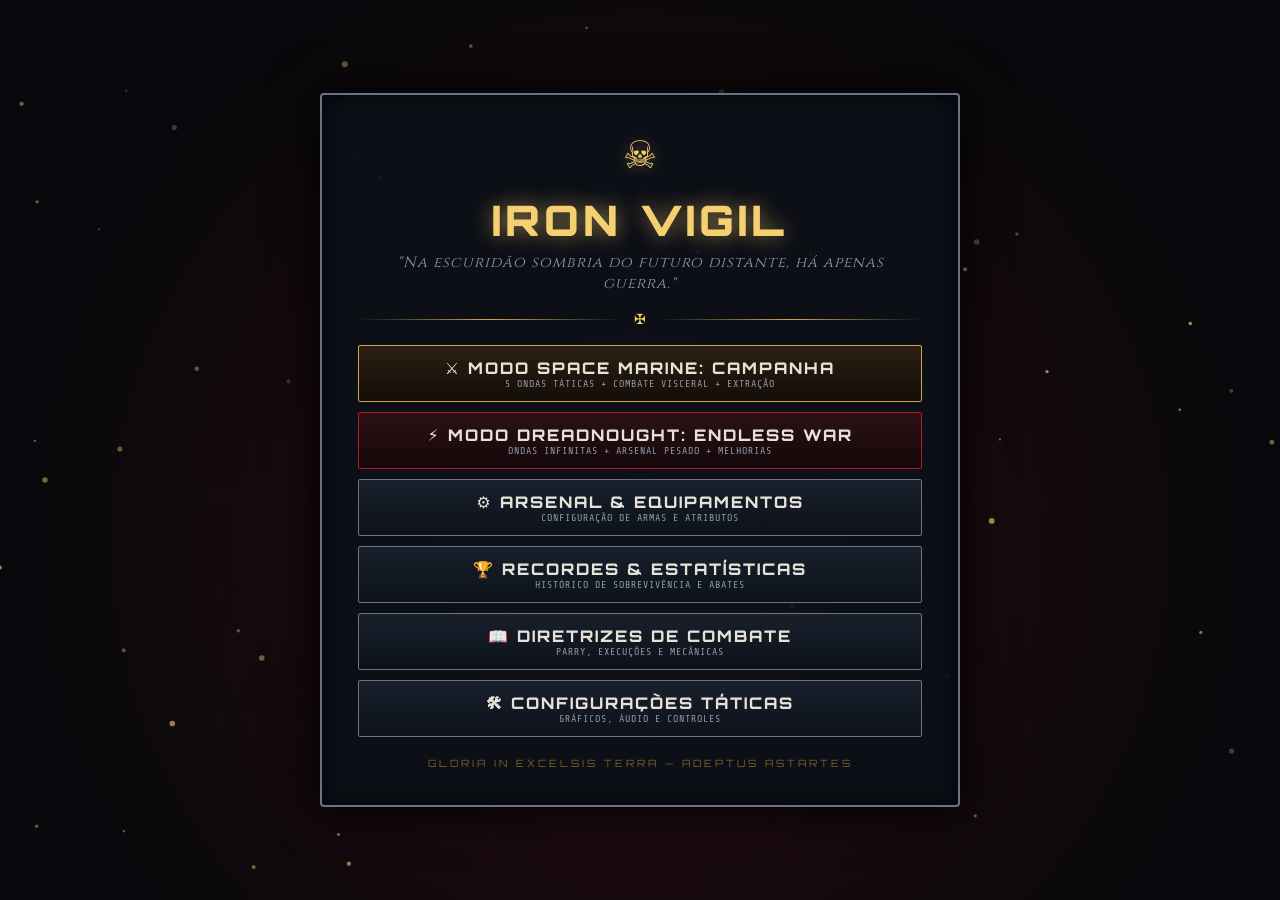
==== commit 3d05286d: "Add files via upload" ====
--- a/index.html
+++ b/index.html
@@ -18,7 +18,10 @@
   <script src="libs/three.min.js"></script>
   <script>
     if (!window.THREE) {
-      document.write('<script src="https://cdnjs.cloudflare.com/ajax/libs/three.js/r128/three.min.js"><\/script>');
+      const s = document.createElement('script');
+      s.src = 'https://cdnjs.cloudflare.com/ajax/libs/three.js/r128/three.min.js';
+      s.async = false;
+      document.head.appendChild(s);
     }
   </script>
 
@@ -26,12 +29,37 @@
   <script src="libs/gsap.min.js"></script>
   <script>
     if (!window.gsap) {
-      document.write('<script src="https://cdnjs.cloudflare.com/ajax/libs/gsap/3.12.2/gsap.min.js"><\/script>');
+      const s = document.createElement('script');
+      s.src = 'https://cdnjs.cloudflare.com/ajax/libs/gsap/3.12.2/gsap.min.js';
+      s.async = false;
+      document.head.appendChild(s);
     }
   </script>
 </head>
 <body>
   <div id="game-container">
+    <!-- Overlay de Erro do WebGL / Truncamento de Hardware -->
+    <div id="webgl-error-overlay" class="screen-overlay hidden">
+      <div class="modal-box" style="width: min(560px, 92vw); border: 2px solid var(--color-crimson-bright);">
+        <div class="modal-header" style="border-bottom: 2px solid var(--color-crimson-bright);">
+          <span class="skull-sm text-crimson">⚠</span>
+          <h2 class="text-crimson">COGITADOR IMPERIAL: FALHA WEBGL</h2>
+          <span class="skull-sm text-crimson">⚠</span>
+        </div>
+        <div class="modal-body" style="text-align: center; padding: 22px 16px;">
+          <p id="webgl-error-msg" style="color: var(--color-text-parchment); margin-bottom: 14px; font-size: 15px; line-height: 1.5;">
+            Não foi possível inicializar o motor de combate 3D WebGL.
+          </p>
+          <p style="color: var(--color-text-muted); font-size: 13px; line-height: 1.6; margin-bottom: 20px;">
+            Verifique se a aceleração de hardware 3D está habilitada no seu navegador (ex: Chrome &gt; Configurações &gt; Sistema &gt; Usar aceleração de gráficos) ou atualize os drivers da sua GPU.
+          </p>
+          <button id="btn-reload-webgl" class="btn-imperial btn-primary" onclick="window.location.reload()">
+            <span class="btn-text">REINICIALIZAR SISTEMA</span>
+          </button>
+        </div>
+      </div>
+    </div>
+
     <!-- Canvas Principal 3D (WebGL Three.js) -->
     <canvas id="threeCanvas"></canvas>
 
--- a/style.css
+++ b/style.css
@@ -630,6 +630,7 @@
   padding: 4px 8px;
   border: 1px solid var(--color-metal-rim);
   border-radius: 3px;
+  pointer-events: auto;
 }
 
 .weapon-slot {
@@ -642,12 +643,18 @@
   cursor: pointer;
   transition: all 0.15s ease;
   min-width: 65px;
+  user-select: none;
+}
+
+.weapon-slot:hover {
+  background: rgba(205, 168, 81, 0.12);
+  border-color: var(--color-gold-mid);
 }
 
 .weapon-slot.active {
-  background: rgba(205, 168, 81, 0.18);
+  background: rgba(205, 168, 81, 0.22);
   border-color: var(--color-gold-bright);
-  box-shadow: 0 0 10px rgba(245, 208, 112, 0.3);
+  box-shadow: 0 0 10px rgba(245, 208, 112, 0.35);
 }
 
 .weapon-slot .slot-key {
@@ -668,6 +675,7 @@
 .dread-abilities-bar {
   display: flex;
   gap: 10px;
+  pointer-events: auto;
 }
 
 .dread-ability {
@@ -677,6 +685,14 @@
   background: rgba(14, 18, 26, 0.94);
   border: 1px solid var(--color-metal-rim);
   padding: 6px 14px;
+  cursor: pointer;
+  transition: transform 0.12s ease, border-color 0.15s ease, box-shadow 0.15s ease;
+  user-select: none;
+}
+
+.dread-ability:hover {
+  border-color: var(--color-gold-mid);
+  transform: translateY(-2px);
 }
 
 .dread-ability.ready {
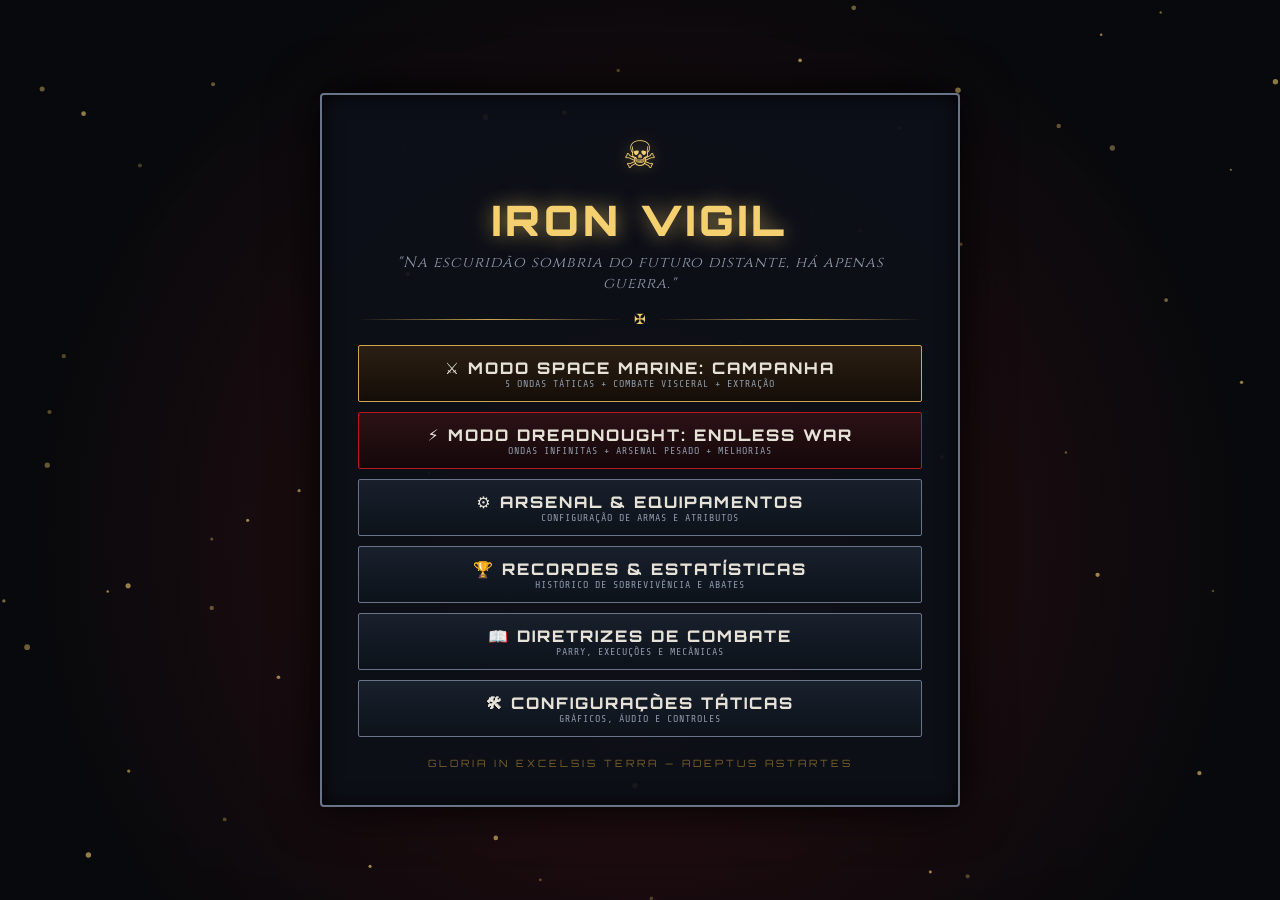
==== commit 748f775a: "Add files via upload" ====
--- a/index.html
+++ b/index.html
@@ -1,693 +1,694 @@
-<!DOCTYPE html>
-<html lang="pt-BR">
-<head>
-  <meta charset="UTF-8">
-  <meta name="viewport" content="width=device-width, initial-scale=1.0, maximum-scale=1.0, user-scalable=no, viewport-fit=cover">
-  <meta name="description" content="IRON VIGIL - Jogo 3D de ação e combate inspirado no universo sombrio de Warhammer 40,000. Controle Space Marines e Dreadnoughts de guerra com combate corpo a corpo visceral, parry, execuções e hordas implacáveis.">
-  <title>IRON VIGIL | Warhammer 40,000 Action Combat</title>
-  
-  <!-- Fontes Góticas, Sci-Fi e Militares Futuristas -->
-  <link rel="preconnect" href="https://fonts.googleapis.com">
-  <link rel="preconnect" href="https://fonts.gstatic.com" crossorigin>
-  <link href="https://fonts.googleapis.com/css2?family=Cinzel:wght@600;700;900&family=Orbitron:wght@600;800;900&family=Share+Tech+Mono&display=swap" rel="stylesheet">
-  
-  <!-- Estilos Visuais Principais -->
-  <link rel="stylesheet" href="style.css">
-
-  <!-- Three.js (3D WebGL Engine) com Fallback CDN -->
-  <script src="libs/three.min.js"></script>
-  <script>
-    if (!window.THREE) {
-      const s = document.createElement('script');
-      s.src = 'https://cdnjs.cloudflare.com/ajax/libs/three.js/r128/three.min.js';
-      s.async = false;
-      document.head.appendChild(s);
-    }
-  </script>
-
-  <!-- GSAP (Animações de Interface e Transições) com Fallback CDN -->
-  <script src="libs/gsap.min.js"></script>
-  <script>
-    if (!window.gsap) {
-      const s = document.createElement('script');
-      s.src = 'https://cdnjs.cloudflare.com/ajax/libs/gsap/3.12.2/gsap.min.js';
-      s.async = false;
-      document.head.appendChild(s);
-    }
-  </script>
-</head>
-<body>
-  <div id="game-container">
-    <!-- Overlay de Erro do WebGL / Truncamento de Hardware -->
-    <div id="webgl-error-overlay" class="screen-overlay hidden">
-      <div class="modal-box" style="width: min(560px, 92vw); border: 2px solid var(--color-crimson-bright);">
-        <div class="modal-header" style="border-bottom: 2px solid var(--color-crimson-bright);">
-          <span class="skull-sm text-crimson">⚠</span>
-          <h2 class="text-crimson">COGITADOR IMPERIAL: FALHA WEBGL</h2>
-          <span class="skull-sm text-crimson">⚠</span>
-        </div>
-        <div class="modal-body" style="text-align: center; padding: 22px 16px;">
-          <p id="webgl-error-msg" style="color: var(--color-text-parchment); margin-bottom: 14px; font-size: 15px; line-height: 1.5;">
-            Não foi possível inicializar o motor de combate 3D WebGL.
-          </p>
-          <p style="color: var(--color-text-muted); font-size: 13px; line-height: 1.6; margin-bottom: 20px;">
-            Verifique se a aceleração de hardware 3D está habilitada no seu navegador (ex: Chrome &gt; Configurações &gt; Sistema &gt; Usar aceleração de gráficos) ou atualize os drivers da sua GPU.
-          </p>
-          <button id="btn-reload-webgl" class="btn-imperial btn-primary" onclick="window.location.reload()">
-            <span class="btn-text">REINICIALIZAR SISTEMA</span>
-          </button>
-        </div>
-      </div>
-    </div>
-
-    <!-- Canvas Principal 3D (WebGL Three.js) -->
-    <canvas id="threeCanvas"></canvas>
-
-    <!-- Camadas de Efeitos de Tela (Vinheta e Flash de Dano) -->
-    <div id="damage-vignette" class="vignette"></div>
-    <div id="screen-flash" class="screen-flash"></div>
-
-    <!-- Mira Central Dinâmica (Crosshair) -->
-    <div id="crosshair">
-      <div class="crosshair-center"></div>
-      <div class="crosshair-ring"></div>
-      <div class="crosshair-line top"></div>
-      <div class="crosshair-line bottom"></div>
-      <div class="crosshair-line left"></div>
-      <div class="crosshair-line right"></div>
-    </div>
-
-    <!-- Prompt de Execução Flutuante (Aparece ao atordoar elite/chefe) -->
-    <div id="execution-prompt" class="hidden">
-      <span class="exec-key">[F]</span>
-      <span class="exec-text">☠ EXECUTAR ALVO</span>
-    </div>
-
-    <!-- HUD DE COMBATE (CAMADA SEPARADA NÃO-INTRUSIVA) -->
-    <div id="game-hud" class="hud-layer hidden">
-      <!-- TOPO: SITUAÇÃO TÁTICA, OBJETIVO, SCORE E MINIMAPA -->
-      <header class="hud-top">
-        <div class="top-left-group">
-          <div class="wave-badge-row">
-            <span id="hud-mode-badge" class="mode-badge">SPACE MARINE</span>
-            <div class="hud-panel wave-panel">
-              <span id="hud-wave" class="hud-value-large text-gold">ONDA 01</span>
-            </div>
-          </div>
-          <div class="hud-panel objective-panel">
-            <div class="objective-header">
-              <span class="status-light blink-red"></span>
-              <span class="hud-label">DIRETRIZ DA MISSÃO</span>
-            </div>
-            <div id="hud-objective" class="objective-text">
-              Elimine os hereges e expurgue as hordas do setor.
-            </div>
-          </div>
-        </div>
-
-        <!-- Barra de Vida do Boss (Catedral do Caos / Carnifex) -->
-        <div id="boss-hud-bar" class="boss-bar-container hidden">
-          <div class="boss-bar-header">
-            <span class="skull-icon">☠</span>
-            <span id="boss-name" class="boss-title">CHAOS CHAMPION - HERALD OF THE WARP</span>
-            <span class="skull-icon">☠</span>
-          </div>
-          <div class="boss-health-frame">
-            <div id="boss-health-fill" class="boss-health-fill" style="width: 100%;"></div>
-          </div>
-        </div>
-
-        <div class="top-right-group">
-          <div class="hud-panel score-panel">
-            <div class="score-data">
-              <div class="score-row">
-                <span class="hud-label">INIMIGOS:</span>
-                <span id="hud-enemies" class="hud-value-mono text-crimson">00</span>
-              </div>
-              <div class="score-row">
-                <span class="hud-label">PONTOS:</span>
-                <span id="hud-score" class="hud-value-mono text-gold">00000</span>
-              </div>
-            </div>
-          </div>
-
-          <!-- Radar Tático Minimapa -->
-          <div class="minimap-container">
-            <div class="minimap-frame">
-              <div class="minimap-bezel-top">RADAR TÁTICO</div>
-              <canvas id="minimapCanvas" width="160" height="160"></canvas>
-              <div class="minimap-crosshair"></div>
-            </div>
-          </div>
-        </div>
-      </header>
-
-      <!-- Indicador de Extração -->
-      <div id="extraction-pointer" class="extraction-pointer hidden">
-        <span>▲</span>
-        <span>EXTRAÇÃO PRONTA NO HANGAR</span>
-      </div>
-
-      <!-- RODAPÉ DA HUD: VITAIS, SELETOR E MUNIÇÃO -->
-      <footer class="hud-bottom">
-        <!-- Canto Inferior Esquerdo: Vida / Armadura / Hull -->
-        <div class="hud-bottom-left">
-          <!-- VITAIS DO SPACE MARINE -->
-          <div id="marine-vitals" class="hud-panel vitals-panel">
-            <div class="marine-badge">
-              <span class="marine-rank">ADEPTUS ASTARTES</span>
-            </div>
-            <!-- HP -->
-            <div class="vital-group">
-              <div class="vital-info">
-                <span class="vital-label text-gold">HP</span>
-                <span id="hud-hp-text" class="vital-nums">150 / 150</span>
-              </div>
-              <div class="vital-bar-track">
-                <div id="hud-hp-bar" class="vital-bar-fill hp-fill" style="width: 100%;"></div>
-              </div>
-            </div>
-            <!-- ARMOR -->
-            <div class="vital-group">
-              <div class="vital-info">
-                <span class="vital-label text-cyan">ARMOR</span>
-                <span id="hud-armor-text" class="vital-nums">100 / 100</span>
-              </div>
-              <div class="vital-bar-track">
-                <div id="hud-armor-bar" class="vital-bar-fill armor-fill" style="width: 100%;"></div>
-              </div>
-            </div>
-          </div>
-
-          <!-- VITAIS DO DREADNOUGHT (MODO ENDLESS WAR) -->
-          <div id="dread-vitals" class="hud-panel vitals-panel hidden">
-            <div class="marine-badge">
-              <span class="marine-rank text-orange">DREADNOUGHT CHASSIS</span>
-            </div>
-            <!-- HULL -->
-            <div class="vital-group">
-              <div class="vital-info">
-                <span class="vital-label text-orange">HULL</span>
-                <span id="hud-hull-text" class="vital-nums">2500 / 2500</span>
-              </div>
-              <div class="vital-bar-track">
-                <div id="hud-hull-bar" class="vital-bar-fill hull-fill" style="width: 100%;"></div>
-              </div>
-            </div>
-            <!-- ARMOR -->
-            <div class="vital-group">
-              <div class="vital-info">
-                <span class="vital-label text-cyan">SHIELD / ARMOR</span>
-                <span id="hud-dread-armor-text" class="vital-nums">1500 / 1500</span>
-              </div>
-              <div class="vital-bar-track">
-                <div id="hud-dread-armor-bar" class="vital-bar-fill armor-fill" style="width: 100%;"></div>
-              </div>
-            </div>
-            <!-- HEAT GAUGE -->
-            <div class="vital-group">
-              <div class="vital-info">
-                <span class="vital-label text-crimson">HEAT CORE</span>
-                <span id="hud-heat-text" class="vital-nums">0%</span>
-              </div>
-              <div class="vital-bar-track">
-                <div id="hud-heat-bar" class="vital-bar-fill heat-fill" style="width: 0%;"></div>
-              </div>
-            </div>
-          </div>
-
-          <!-- Granadas & Parry Indicator -->
-          <div id="marine-tools" class="tactical-tools-row">
-            <div class="tactical-tool-slot">
-              <span class="key-tag">[G]</span>
-              <span>FRAG:</span>
-              <span id="hud-grenades-count" class="text-gold">2</span>
-            </div>
-            <div id="hud-parry-badge" class="tactical-tool-slot">
-              <span class="key-tag">[BOTÃO DIR. / F]</span>
-              <span>PARRY:</span>
-              <span id="hud-parry-status" class="text-cyan">PRONTO</span>
-            </div>
-          </div>
-        </div>
-
-        <!-- Centro Inferior: Seletor de Armas / Dreadnought Habilidades -->
-        <div class="hud-bottom-center">
-          <!-- Seletor de Armas do Marine -->
-          <div id="marine-weapons-bar" class="weapon-slots-bar">
-            <div id="slot-1" class="weapon-slot active" data-slot="1">
-              <span class="slot-key">[1] PRIMÁRIA</span>
-              <span id="slot-1-name" class="slot-name">BOLT RIFLE</span>
-            </div>
-            <div id="slot-2" class="weapon-slot" data-slot="2">
-              <span class="slot-key">[2] SECUNDÁRIA</span>
-              <span id="slot-2-name" class="slot-name">BOLT PISTOL</span>
-            </div>
-            <div id="slot-3" class="weapon-slot" data-slot="3">
-              <span class="slot-key">[3] CORPO A CORPO</span>
-              <span id="slot-3-name" class="slot-name">CHAINSWORD</span>
-            </div>
-            <div id="slot-4" class="weapon-slot" data-slot="4">
-              <span class="slot-key">[4] PESADA</span>
-              <span id="slot-4-name" class="slot-name">HEAVY BOLTER</span>
-            </div>
-          </div>
-
-          <!-- Habilidades do Dreadnought -->
-          <div id="dread-abilities-bar" class="dread-abilities-bar hidden">
-            <div id="dread-stomp-btn" class="dread-ability ready">
-              <span class="key-tag">[E / ESPAÇO]</span>
-              <span class="slot-name">GROUND STOMP</span>
-              <span id="dread-stomp-cd" class="text-cyan">OK</span>
-            </div>
-            <div id="dread-fury-btn" class="dread-ability ready">
-              <span class="key-tag">[Q]</span>
-              <span class="slot-name">DREADNOUGHT FURY</span>
-              <span id="dread-fury-cd" class="text-gold">OK</span>
-            </div>
-          </div>
-        </div>
-
-        <!-- Canto Inferior Direito: Munição da Arma Ativa / Armamento Dreadnought -->
-        <div class="hud-bottom-right">
-          <div id="marine-ammo-panel" class="hud-panel ammo-panel">
-            <div class="weapon-title-row">
-              <span id="hud-weapon-name" class="current-weapon-title">BOLT RIFLE</span>
-              <span id="hud-reload-status" class="reload-status">PRONTO</span>
-            </div>
-            <div class="ammo-row">
-              <span class="hud-label">MUNIÇÃO:</span>
-              <span id="hud-ammo-text" class="ammo-digits">30 / 180</span>
-            </div>
-            <div class="ammo-visual-bar">
-              <div id="hud-ammo-bar" class="ammo-fill" style="width: 100%;"></div>
-            </div>
-          </div>
-
-          <!-- Status de Braços do Dreadnought (Quando no Modo Dreadnought) -->
-          <div id="dread-arms-panel" class="combat-feedback-row hidden">
-            <div class="indicator-badge">
-              <span class="key-tag">[L-CLICK]</span>
-              <span id="dread-arm-left-name">ASSAULT CANNON:</span>
-              <span id="dread-arm-left-ammo" class="text-gold">800</span>
-            </div>
-            <div class="indicator-badge">
-              <span class="key-tag">[R-CLICK]</span>
-              <span id="dread-arm-right-name">POWER FIST:</span>
-              <span id="dread-arm-right-ammo" class="text-electric">MELEE</span>
-            </div>
-          </div>
-        </div>
-      </footer>
-    </div>
-
-    <!-- CONTROLES DE TOQUE MOBILE (POINTER EVENTS) -->
-    <div id="touch-controls">
-      <!-- Joystick de Movimento (Lado Esquerdo) -->
-      <div id="touch-joystick" class="joystick-zone">
-        <div id="touch-joystick-knob" class="joystick-knob"></div>
-      </div>
-
-      <!-- Botões de Ação de Toque (Lado Direito) -->
-      <div class="touch-actions-zone">
-        <button id="touch-btn-fire" class="touch-btn primary" title="Atirar">FIRE</button>
-        <button id="touch-btn-melee" class="touch-btn danger" title="Golpe Melee">MELEE</button>
-        <button id="touch-btn-dodge" class="touch-btn accent" title="Esquivar">DODGE</button>
-        <button id="touch-btn-reload" class="touch-btn" title="Recarregar">RELOAD</button>
-        <button id="touch-btn-parry" class="touch-btn" title="Parry / Habilidade">PARRY</button>
-        <button id="touch-btn-switch" class="touch-btn" title="Trocar Arma">WEAPON</button>
-      </div>
-
-      <button id="touch-btn-pause" class="touch-btn touch-btn-pause" title="Pausar">⏸</button>
-    </div>
-
-    <!-- TELA INICIAL (MENU PRINCIPAL) -->
-    <div id="screen-title" class="screen-overlay">
-      <div class="title-bg-scenery">
-        <div class="red-fog"></div>
-        <div class="dust-canvas-wrapper">
-          <canvas id="dustCanvas"></canvas>
-        </div>
-      </div>
-
-      <div class="title-content-card">
-        <div class="imperial-eagle-crest">
-          <div class="imperial-skull">☠</div>
-        </div>
-
-        <h1 class="main-title">IRON VIGIL</h1>
-        <p class="tagline">"Na escuridão sombria do futuro distante, há apenas guerra."</p>
-
-        <div class="menu-divider">
-          <span class="divider-line"></span>
-          <span class="divider-symbol">✠</span>
-          <span class="divider-line"></span>
-        </div>
-
-        <!-- Seleção de Modos e Ações -->
-        <nav class="title-buttons">
-          <button id="btn-start-marine" class="btn-imperial btn-primary">
-            <span class="btn-text">⚔ MODO SPACE MARINE: CAMPANHA</span>
-            <span class="btn-subtext">5 ONDAS TÁTICAS + COMBATE VISCERAL + EXTRAÇÃO</span>
-          </button>
-          
-          <button id="btn-start-dreadnought" class="btn-imperial btn-dreadnought">
-            <span class="btn-text">⚡ MODO DREADNOUGHT: ENDLESS WAR</span>
-            <span class="btn-subtext">ONDAS INFINITAS + ARSENAL PESADO + MELHORIAS</span>
-          </button>
-
-          <button id="btn-arsenal" class="btn-imperial">
-            <span class="btn-text">⚙ ARSENAL & EQUIPAMENTOS</span>
-            <span class="btn-subtext">CONFIGURAÇÃO DE ARMAS E ATRIBUTOS</span>
-          </button>
-
-          <button id="btn-records" class="btn-imperial">
-            <span class="btn-text">🏆 RECORDES & ESTATÍSTICAS</span>
-            <span class="btn-subtext">HISTÓRICO DE SOBREVIVÊNCIA E ABATES</span>
-          </button>
-
-          <button id="btn-how-to-play" class="btn-imperial">
-            <span class="btn-text">📖 DIRETRIZES DE COMBATE</span>
-            <span class="btn-subtext">PARRY, EXECUÇÕES E MECÂNICAS</span>
-          </button>
-
-          <button id="btn-settings" class="btn-imperial">
-            <span class="btn-text">🛠 CONFIGURAÇÕES TÁTICAS</span>
-            <span class="btn-subtext">GRÁFICOS, ÁUDIO E CONTROLES</span>
-          </button>
-        </nav>
-
-        <footer class="title-footer">
-          <span>GLORIA IN EXCELSIS TERRA — ADEPTUS ASTARTES</span>
-        </footer>
-      </div>
-    </div>
-
-    <!-- MODAL: ARSENAL E LOADOUT -->
-    <div id="modal-loadout" class="modal-overlay hidden">
-      <div class="modal-box">
-        <div class="modal-header">
-          <span class="skull-sm">⚙</span>
-          <h2>ARSENAL DO IMPÉRIO (LOADOUT CONFIG)</h2>
-          <span class="skull-sm">⚙</span>
-        </div>
-        <div class="modal-body">
-          <div class="manual-section">
-            <h3>ARSENAL SPACE MARINE DISPONÍVEL (14 ARMAMENTOS)</h3>
-            <p style="margin-bottom: 12px; color: var(--color-text-muted);">
-              Selecione o armamento que deseja empunhar no campo de batalha. Cada arma possui dano, cadência, alcance e dispersão calculados pelo BalanceManager:
-            </p>
-            <div class="control-grid">
-              <div class="ctrl-item"><strong>Bolt Rifle:</strong> Dano 32 | Cadência 0.18s | Mag 30 | Balanceada</div>
-              <div class="ctrl-item"><strong>Heavy Bolter:</strong> Dano 22 | Cadência 0.10s | Mag 60 | Hordas</div>
-              <div class="ctrl-item"><strong>Auto Bolt Rifle:</strong> Dano 20 | Cadência 0.09s | Mag 45 | Tiro Rápido</div>
-              <div class="ctrl-item"><strong>Stalker Bolt Rifle:</strong> Dano 85 | Cadência 0.65s | Mag 10 | Precisão</div>
-              <div class="ctrl-item"><strong>Plasma Incinerator:</strong> Dano 90 | Cadência 0.70s | Mag 15 | Explosão</div>
-              <div class="ctrl-item"><strong>Melta Gun:</strong> Dano 150 | Cadência 1.10s | Mag 5 | Anti-Blindagem</div>
-              <div class="ctrl-item"><strong>Grenade Launcher:</strong> Dano 160 | Cadência 0.90s | Mag 6 | Área</div>
-              <div class="ctrl-item"><strong>Bolt Pistol:</strong> Dano 25 | Cadência 0.25s | Mag 12 | Secundária</div>
-              <div class="ctrl-item"><strong>Plasma Pistol:</strong> Dano 65 | Cadência 0.60s | Mag 8 | Térmica</div>
-              <div class="ctrl-item"><strong>Heavy Bolt Pistol:</strong> Dano 45 | Cadência 0.40s | Mag 10 | Impacto</div>
-              <div class="ctrl-item"><strong>Chainsword:</strong> Dano 75 | Ataque Rápido | Combos de 3 Golpes</div>
-              <div class="ctrl-item"><strong>Power Sword:</strong> Dano 120 | Arco Elétrico | Múltiplos Inimigos</div>
-              <div class="ctrl-item"><strong>Thunder Hammer:</strong> Dano 240 | Onda de Choque | Atordoamento Massivo</div>
-              <div class="ctrl-item"><strong>Combat Knife:</strong> Dano 50 | Ultra Veloz | Recuperação Instantânea</div>
-            </div>
-          </div>
-          <div class="manual-section">
-            <h3>SISTEMAS DO DREADNOUGHT</h3>
-            <p><strong>Braço Esquerdo:</strong> Assault Cannon (Canhão Rotativo) / Multi-Melta / Missile Pod / Heavy Flamer.</p>
-            <p><strong>Braço Direito:</strong> Power Fist (Esmagamento Hidráulico) / Chainfist / Assault Cannon Duplo.</p>
-            <p><strong>Sistemas Pesados:</strong> Ground Stomp (Onda de choque 360°) e Dreadnought Fury (Sobrecarga de reator).</p>
-          </div>
-        </div>
-        <div class="modal-footer">
-          <button id="btn-close-loadout" class="btn-imperial btn-secondary">RETORNAR AO MENU</button>
-        </div>
-      </div>
-    </div>
-
-    <!-- MODAL: MELHORIAS ENTRE ONDAS DO DREADNOUGHT (UPGRADES) -->
-    <div id="modal-upgrades" class="modal-overlay hidden">
-      <div class="modal-box">
-        <div class="modal-header">
-          <span class="skull-sm">⚡</span>
-          <h2>REPAROS E PROTOCOLOS DE APRIMORAMENTO</h2>
-          <span class="skull-sm">⚡</span>
-        </div>
-        <div class="modal-body">
-          <p style="margin-bottom: 14px; text-align: center; color: var(--color-gold-bright);">
-            A onda herética foi esmagada! Escolha uma melhoria estrutural para o Dreadnought:
-          </p>
-          <div id="upgrades-container" class="upgrades-grid">
-            <!-- Gerado dinamicamente via script.js -->
-          </div>
-        </div>
-      </div>
-    </div>
-
-    <!-- MODAL: RECORDES E ESTATÍSTICAS -->
-    <div id="modal-records" class="modal-overlay hidden">
-      <div class="modal-box">
-        <div class="modal-header">
-          <span class="skull-sm">🏆</span>
-          <h2>REGISTROS DE HONRA & RECORDES</h2>
-          <span class="skull-sm">🏆</span>
-        </div>
-        <div class="modal-body">
-          <div class="stats-summary-box">
-            <div class="stat-cell">
-              <span class="stat-title">RECORDE ENDLESS WAR</span>
-              <span id="rec-endless-wave" class="stat-value text-crimson">ONDA 00</span>
-            </div>
-            <div class="stat-cell">
-              <span class="stat-title">MAIOR PONTUAÇÃO</span>
-              <span id="rec-high-score" class="stat-value text-gold">00000</span>
-            </div>
-            <div class="stat-cell">
-              <span class="stat-title">HERDES PURGADOS</span>
-              <span id="rec-total-kills" class="stat-value text-gold">0</span>
-            </div>
-            <div class="stat-cell">
-              <span class="stat-title">CHEFES DESTRUÍDOS</span>
-              <span id="rec-boss-kills" class="stat-value text-crimson">0</span>
-            </div>
-          </div>
-        </div>
-        <div class="modal-footer">
-          <button id="btn-close-records" class="btn-imperial btn-secondary">RETORNAR</button>
-        </div>
-      </div>
-    </div>
-
-    <!-- MODAL: COMO JOGAR -->
-    <div id="modal-how-to-play" class="modal-overlay hidden">
-      <div class="modal-box">
-        <div class="modal-header">
-          <span class="skull-sm">☠</span>
-          <h2>DIRETRIZES TÁTICAS DE COMBATE</h2>
-          <span class="skull-sm">☠</span>
-        </div>
-        
-        <div class="modal-body">
-          <div class="manual-section">
-            <h3>🕹 CONTROLES DO SPACE MARINE (DESKTOP)</h3>
-            <div class="control-grid">
-              <div class="ctrl-item"><kbd>W</kbd><kbd>A</kbd><kbd>S</kbd><kbd>D</kbd><span>Mover Marine</span></div>
-              <div class="ctrl-item"><kbd>SHIFT</kbd><span>Correr (Sprint 135% veloc.)</span></div>
-              <div class="ctrl-item"><kbd>MOUSE</kbd><span>Mirar armamento em 360°</span></div>
-              <div class="ctrl-item"><kbd>CLIQUE ESQ.</kbd><span>Disparar / Ataque Melee</span></div>
-              <div class="ctrl-item"><kbd>CLIQUE DIR. / F</kbd><span>Parry / Bloqueio Reflexivo</span></div>
-              <div class="ctrl-item"><kbd>ESPAÇO</kbd><span>Esquiva Tática (I-Frames)</span></div>
-              <div class="ctrl-item"><kbd>F</kbd><span>Execução (Alvo atordoado)</span></div>
-              <div class="ctrl-item"><kbd>G</kbd><span>Lançar Granada Frag</span></div>
-              <div class="ctrl-item"><kbd>R</kbd><span>Recarregar Munição</span></div>
-              <div class="ctrl-item"><kbd>1</kbd><kbd>2</kbd><kbd>3</kbd><kbd>4</kbd><span>Alternar Armas</span></div>
-              <div class="ctrl-item"><kbd>ESC</kbd><span>Pausar Missão</span></div>
-            </div>
-          </div>
-
-          <div class="manual-section">
-            <h3>⚡ MECÂNICAS AVANÇADAS: PARRY E EXECUÇÃO</h3>
-            <p><strong>Parry Perfeito:</strong> Quando um ataque inimigo brilhar em amarelo, pressione o botão de Parry. O golpe será repelido com faíscas, o inimigo ficará atordoado e aberto para retaliação imediata!</p>
-            <p><strong>Execuções Brutais:</strong> Inimigos que sofrem dano pesado ou são atordoados pelo Parry entram em estado de choque com uma caveira vermelha sobre a cabeça. Aproxime-se e pressione <kbd>F</kbd> para realizar uma execução cinematográfica que recupera Armadura (+25) e Vida (+15)!</p>
-          </div>
-
-          <div class="manual-section">
-            <h3>🛡 MODO DREADNOUGHT: ENDLESS WAR</h3>
-            <p>Controle uma muralha ambulante de 2500 de Hull e 1500 de Shield. Dispare com armas simultâneas em cada braço, controle o superaquecimento do núcleo (Heat Core), realize o <strong>Ground Stomp [E / Espaço]</strong> para derrubar hordas e libere o <strong>Dreadnought Fury [Q]</strong> para ativar poder destrutivo sem aquecimento!</p>
-          </div>
-        </div>
-
-        <div class="modal-footer">
-          <button id="btn-close-how" class="btn-imperial btn-secondary">RETORNAR</button>
-        </div>
-      </div>
-    </div>
-
-    <!-- MODAL: CONFIGURAÇÕES -->
-    <div id="modal-settings" class="modal-overlay hidden">
-      <div class="modal-box">
-        <div class="modal-header">
-          <span class="skull-sm">⚙</span>
-          <h2>CONFIGURAÇÕES TÁTICAS</h2>
-          <span class="skull-sm">⚙</span>
-        </div>
-
-        <div class="modal-body">
-          <div class="setting-row">
-            <label for="cfg-master-volume">Volume Geral:</label>
-            <div class="slider-group">
-              <input type="range" id="cfg-master-volume" min="0" max="100" value="80">
-              <span id="cfg-volume-val">80%</span>
-            </div>
-          </div>
-
-          <div class="setting-row">
-            <label for="cfg-sfx-volume">Volume dos Efeitos Sonoros:</label>
-            <div class="slider-group">
-              <input type="range" id="cfg-sfx-volume" min="0" max="100" value="85">
-              <span id="cfg-sfx-val">85%</span>
-            </div>
-          </div>
-
-          <div class="setting-row">
-            <label for="cfg-music-volume">Música Sintetizada Procedural:</label>
-            <div class="slider-group">
-              <input type="range" id="cfg-music-volume" min="0" max="100" value="65">
-              <span id="cfg-music-val">65%</span>
-            </div>
-          </div>
-
-          <div class="setting-row">
-            <label for="cfg-graphics">Qualidade Gráfica (3D WebGL):</label>
-            <select id="cfg-graphics">
-              <option value="low">Baixo (Performance Alta)</option>
-              <option value="medium">Médio (Equilibrado)</option>
-              <option value="high" selected>Alto (Sombras e Partículas)</option>
-              <option value="ultra">Ultra (Pós-processamento e Detalhes)</option>
-            </select>
-          </div>
-
-          <div class="setting-row">
-            <label for="cfg-shake">Tremor de Câmera (Screen Shake):</label>
-            <input type="checkbox" id="cfg-shake" checked>
-          </div>
-
-          <div class="setting-row">
-            <label for="cfg-gore">Efeitos de Sangue e Detritos 3D:</label>
-            <input type="checkbox" id="cfg-gore" checked>
-          </div>
-        </div>
-
-        <div class="modal-footer">
-          <button id="btn-close-settings" class="btn-imperial btn-secondary">SALVAR E RETORNAR</button>
-        </div>
-      </div>
-    </div>
-
-    <!-- MENU DE PAUSA (ESC) -->
-    <div id="screen-pause" class="screen-overlay hidden">
-      <div class="modal-box" style="width: min(500px, 90vw);">
-        <div class="modal-header">
-          <span class="skull-sm">⏸</span>
-          <h2>MISSÃO PAUSADA</h2>
-          <span class="skull-sm">⏸</span>
-        </div>
-        <p style="padding: 14px 20px 0; text-align: center; color: var(--color-text-muted); font-style: italic;">
-          "O repouso é refúgio dos fracos; a tática exige serenidade de ferro."
-        </p>
-        <div class="modal-body">
-          <div class="pause-actions">
-            <button id="btn-pause-resume" class="btn-imperial btn-primary">RETOMAR COMBATE</button>
-            <button id="btn-pause-restart" class="btn-imperial">REINICIAR BATALHA</button>
-            <button id="btn-pause-how" class="btn-imperial">DIRETRIZES DE COMBATE</button>
-            <button id="btn-pause-menu" class="btn-imperial btn-danger">MENU PRINCIPAL</button>
-          </div>
-        </div>
-      </div>
-    </div>
-
-    <!-- TELA DE DERROTA (GAME OVER) -->
-    <div id="screen-game-over" class="screen-overlay hidden">
-      <div class="modal-box" style="width: min(560px, 92vw);">
-        <div class="modal-header" style="border-bottom: 2px solid var(--color-crimson-bright);">
-          <span class="skull-sm text-crimson">✠</span>
-          <h2 class="text-crimson">GUERREIRO CAÍDO EM COMBATE</h2>
-          <span class="skull-sm text-crimson">✠</span>
-        </div>
-        
-        <div class="modal-body">
-          <p style="text-align: center; font-style: italic; color: var(--color-text-muted); margin-bottom: 12px;">
-            "Somente na morte o dever do guerreiro do Imperador tem fim."
-          </p>
-
-          <div class="stats-summary-box">
-            <div class="stat-cell">
-              <span class="stat-title">SCORE FINAL</span>
-              <span id="go-score" class="stat-value text-gold">00000</span>
-            </div>
-            <div class="stat-cell">
-              <span class="stat-title">ONDA ALCANÇADA</span>
-              <span id="go-wave" class="stat-value text-crimson">ONDA 01</span>
-            </div>
-            <div class="stat-cell">
-              <span class="stat-title">INIMIGOS ABATIDOS</span>
-              <span id="go-kills" class="stat-value text-gold">0</span>
-            </div>
-            <div class="stat-cell">
-              <span class="stat-title">MODO</span>
-              <span id="go-mode" class="stat-value text-gold">MARINE</span>
-            </div>
-          </div>
-        </div>
-
-        <div class="modal-footer">
-          <button id="btn-retry" class="btn-imperial btn-primary">TENTAR NOVAMENTE</button>
-          <button id="btn-go-menu" class="btn-imperial btn-secondary">MENU PRINCIPAL</button>
-        </div>
-      </div>
-    </div>
-
-    <!-- TELA DE VITÓRIA (CAMPANHA CONCLUÍDA) -->
-    <div id="screen-victory" class="screen-overlay hidden">
-      <div class="modal-box" style="width: min(600px, 92vw);">
-        <div class="modal-header" style="border-bottom: 2px solid var(--color-gold-bright);">
-          <span class="skull-sm text-gold">⚜</span>
-          <h2 class="text-gold">MISSÃO CUMPRIDA — O IMPÉRIO PREVALECE</h2>
-          <span class="skull-sm text-gold">⚜</span>
-        </div>
-        
-        <div class="modal-body">
-          <p style="text-align: center; color: var(--color-text-parchment); margin-bottom: 14px;">
-            A infestação herética e as abominações Tyranids foram purgadas sob o fogo das suas armas sagradas. O Thunderhawk imperial realizou o resgate bem-sucedido na zona de extração.
-          </p>
-
-          <div class="stats-summary-box">
-            <div class="stat-cell">
-              <span class="stat-title">PONTUAÇÃO TOTAL</span>
-              <span id="vic-score" class="stat-value text-gold">00000</span>
-            </div>
-            <div class="stat-cell">
-              <span class="stat-title">INIMIGOS ABATIDOS</span>
-              <span id="vic-kills" class="stat-value text-crimson">0</span>
-            </div>
-            <div class="stat-cell">
-              <span class="stat-title">ONDAS CONCLUÍDAS</span>
-              <span id="vic-waves" class="stat-value text-gold">5 / 5</span>
-            </div>
-          </div>
-        </div>
-
-        <div class="modal-footer">
-          <button id="btn-play-again" class="btn-imperial btn-primary">JOGAR NOVAMENTE</button>
-          <button id="btn-vic-menu" class="btn-imperial btn-secondary">MENU PRINCIPAL</button>
-        </div>
-      </div>
-    </div>
-  </div>
-
-  <!-- Script Principal com Arquitetura Modular e Completa -->
-  <script src="script.js"></script>
-</body>
-</html>
+<!DOCTYPE html>
+<html lang="pt-BR">
+<head>
+  <meta charset="UTF-8">
+  <meta name="viewport" content="width=device-width, initial-scale=1.0, maximum-scale=1.0, user-scalable=no, viewport-fit=cover">
+  <meta name="description" content="IRON VIGIL - Jogo 3D de ação e combate inspirado no universo sombrio de Warhammer 40,000. Controle Space Marines e Dreadnoughts de guerra com combate corpo a corpo visceral, parry, execuções e hordas implacáveis.">
+  <title>IRON VIGIL | Warhammer 40,000 Action Combat</title>
+  <meta name="theme-color" content="#07090c">
+  
+  <!-- Fontes Góticas, Sci-Fi e Militares Futuristas -->
+  <link rel="preconnect" href="https://fonts.googleapis.com">
+  <link rel="preconnect" href="https://fonts.gstatic.com" crossorigin>
+  <link href="https://fonts.googleapis.com/css2?family=Cinzel:wght@600;700;900&family=Orbitron:wght@600;800;900&family=Share+Tech+Mono&display=swap" rel="stylesheet">
+  
+  <!-- Estilos Visuais Principais -->
+  <link rel="stylesheet" href="style.css">
+
+  <!-- Three.js (3D WebGL Engine) com Fallback CDN -->
+  <script src="libs/three.min.js"></script>
+  <script>
+    if (!window.THREE) {
+      const s = document.createElement('script');
+      s.src = 'https://cdnjs.cloudflare.com/ajax/libs/three.js/r128/three.min.js';
+      s.async = false;
+      document.head.appendChild(s);
+    }
+  </script>
+
+  <!-- GSAP (Animações de Interface e Transições) com Fallback CDN -->
+  <script src="libs/gsap.min.js"></script>
+  <script>
+    if (!window.gsap) {
+      const s = document.createElement('script');
+      s.src = 'https://cdnjs.cloudflare.com/ajax/libs/gsap/3.12.2/gsap.min.js';
+      s.async = false;
+      document.head.appendChild(s);
+    }
+  </script>
+</head>
+<body>
+  <div id="game-container">
+    <!-- Overlay de Erro do WebGL / Truncamento de Hardware -->
+    <div id="webgl-error-overlay" class="screen-overlay hidden">
+      <div class="modal-box" style="width: min(560px, 92vw); border: 2px solid var(--color-crimson-bright);">
+        <div class="modal-header" style="border-bottom: 2px solid var(--color-crimson-bright);">
+          <span class="skull-sm text-crimson">⚠</span>
+          <h2 class="text-crimson">COGITADOR IMPERIAL: FALHA WEBGL</h2>
+          <span class="skull-sm text-crimson">⚠</span>
+        </div>
+        <div class="modal-body" style="text-align: center; padding: 22px 16px;">
+          <p id="webgl-error-msg" style="color: var(--color-text-parchment); margin-bottom: 14px; font-size: 15px; line-height: 1.5;">
+            Não foi possível inicializar o motor de combate 3D WebGL.
+          </p>
+          <p style="color: var(--color-text-muted); font-size: 13px; line-height: 1.6; margin-bottom: 20px;">
+            Verifique se a aceleração de hardware 3D está habilitada no seu navegador (ex: Chrome &gt; Configurações &gt; Sistema &gt; Usar aceleração de gráficos) ou atualize os drivers da sua GPU.
+          </p>
+          <button id="btn-reload-webgl" class="btn-imperial btn-primary" onclick="window.location.reload()">
+            <span class="btn-text">REINICIALIZAR SISTEMA</span>
+          </button>
+        </div>
+      </div>
+    </div>
+
+    <!-- Canvas Principal 3D (WebGL Three.js) -->
+    <canvas id="threeCanvas"></canvas>
+
+    <!-- Camadas de Efeitos de Tela (Vinheta e Flash de Dano) -->
+    <div id="damage-vignette" class="vignette"></div>
+    <div id="screen-flash" class="screen-flash"></div>
+
+    <!-- Mira Central Dinâmica (Crosshair) -->
+    <div id="crosshair">
+      <div class="crosshair-center"></div>
+      <div class="crosshair-ring"></div>
+      <div class="crosshair-line top"></div>
+      <div class="crosshair-line bottom"></div>
+      <div class="crosshair-line left"></div>
+      <div class="crosshair-line right"></div>
+    </div>
+
+    <!-- Prompt de Execução Flutuante (Aparece ao atordoar elite/chefe) -->
+    <div id="execution-prompt" class="hidden">
+      <span class="exec-key">[F]</span>
+      <span class="exec-text">☠ EXECUTAR ALVO</span>
+    </div>
+
+    <!-- HUD DE COMBATE (CAMADA SEPARADA NÃO-INTRUSIVA) -->
+    <div id="game-hud" class="hud-layer hidden">
+      <!-- TOPO: SITUAÇÃO TÁTICA, OBJETIVO, SCORE E MINIMAPA -->
+      <header class="hud-top">
+        <div class="top-left-group">
+          <div class="wave-badge-row">
+            <span id="hud-mode-badge" class="mode-badge">SPACE MARINE</span>
+            <div class="hud-panel wave-panel">
+              <span id="hud-wave" class="hud-value-large text-gold">ONDA 01</span>
+            </div>
+          </div>
+          <div class="hud-panel objective-panel">
+            <div class="objective-header">
+              <span class="status-light blink-red"></span>
+              <span class="hud-label">DIRETRIZ DA MISSÃO</span>
+            </div>
+            <div id="hud-objective" class="objective-text">
+              Elimine os hereges e expurgue as hordas do setor.
+            </div>
+          </div>
+        </div>
+
+        <!-- Barra de Vida do Boss (Catedral do Caos / Carnifex) -->
+        <div id="boss-hud-bar" class="boss-bar-container hidden">
+          <div class="boss-bar-header">
+            <span class="skull-icon">☠</span>
+            <span id="boss-name" class="boss-title">CHAOS CHAMPION - HERALD OF THE WARP</span>
+            <span class="skull-icon">☠</span>
+          </div>
+          <div class="boss-health-frame">
+            <div id="boss-health-fill" class="boss-health-fill" style="width: 100%;"></div>
+          </div>
+        </div>
+
+        <div class="top-right-group">
+          <div class="hud-panel score-panel">
+            <div class="score-data">
+              <div class="score-row">
+                <span class="hud-label">INIMIGOS:</span>
+                <span id="hud-enemies" class="hud-value-mono text-crimson">00</span>
+              </div>
+              <div class="score-row">
+                <span class="hud-label">PONTOS:</span>
+                <span id="hud-score" class="hud-value-mono text-gold">00000</span>
+              </div>
+            </div>
+          </div>
+
+          <!-- Radar Tático Minimapa -->
+          <div class="minimap-container">
+            <div class="minimap-frame">
+              <div class="minimap-bezel-top">RADAR TÁTICO</div>
+              <canvas id="minimapCanvas" width="160" height="160"></canvas>
+              <div class="minimap-crosshair"></div>
+            </div>
+          </div>
+        </div>
+      </header>
+
+      <!-- Indicador de Extração -->
+      <div id="extraction-pointer" class="extraction-pointer hidden">
+        <span>▲</span>
+        <span>EXTRAÇÃO PRONTA NO HANGAR</span>
+      </div>
+
+      <!-- RODAPÉ DA HUD: VITAIS, SELETOR E MUNIÇÃO -->
+      <footer class="hud-bottom">
+        <!-- Canto Inferior Esquerdo: Vida / Armadura / Hull -->
+        <div class="hud-bottom-left">
+          <!-- VITAIS DO SPACE MARINE -->
+          <div id="marine-vitals" class="hud-panel vitals-panel">
+            <div class="marine-badge">
+              <span class="marine-rank">ADEPTUS ASTARTES</span>
+            </div>
+            <!-- HP -->
+            <div class="vital-group">
+              <div class="vital-info">
+                <span class="vital-label text-gold">HP</span>
+                <span id="hud-hp-text" class="vital-nums">150 / 150</span>
+              </div>
+              <div class="vital-bar-track">
+                <div id="hud-hp-bar" class="vital-bar-fill hp-fill" style="width: 100%;"></div>
+              </div>
+            </div>
+            <!-- ARMOR -->
+            <div class="vital-group">
+              <div class="vital-info">
+                <span class="vital-label text-cyan">ARMOR</span>
+                <span id="hud-armor-text" class="vital-nums">100 / 100</span>
+              </div>
+              <div class="vital-bar-track">
+                <div id="hud-armor-bar" class="vital-bar-fill armor-fill" style="width: 100%;"></div>
+              </div>
+            </div>
+          </div>
+
+          <!-- VITAIS DO DREADNOUGHT (MODO ENDLESS WAR) -->
+          <div id="dread-vitals" class="hud-panel vitals-panel hidden">
+            <div class="marine-badge">
+              <span class="marine-rank text-orange">DREADNOUGHT CHASSIS</span>
+            </div>
+            <!-- HULL -->
+            <div class="vital-group">
+              <div class="vital-info">
+                <span class="vital-label text-orange">HULL</span>
+                <span id="hud-hull-text" class="vital-nums">2500 / 2500</span>
+              </div>
+              <div class="vital-bar-track">
+                <div id="hud-hull-bar" class="vital-bar-fill hull-fill" style="width: 100%;"></div>
+              </div>
+            </div>
+            <!-- ARMOR -->
+            <div class="vital-group">
+              <div class="vital-info">
+                <span class="vital-label text-cyan">SHIELD / ARMOR</span>
+                <span id="hud-dread-armor-text" class="vital-nums">1500 / 1500</span>
+              </div>
+              <div class="vital-bar-track">
+                <div id="hud-dread-armor-bar" class="vital-bar-fill armor-fill" style="width: 100%;"></div>
+              </div>
+            </div>
+            <!-- HEAT GAUGE -->
+            <div class="vital-group">
+              <div class="vital-info">
+                <span class="vital-label text-crimson">HEAT CORE</span>
+                <span id="hud-heat-text" class="vital-nums">0%</span>
+              </div>
+              <div class="vital-bar-track">
+                <div id="hud-heat-bar" class="vital-bar-fill heat-fill" style="width: 0%;"></div>
+              </div>
+            </div>
+          </div>
+
+          <!-- Granadas & Parry Indicator -->
+          <div id="marine-tools" class="tactical-tools-row">
+            <div class="tactical-tool-slot">
+              <span class="key-tag">[G]</span>
+              <span>FRAG:</span>
+              <span id="hud-grenades-count" class="text-gold">2</span>
+            </div>
+            <div id="hud-parry-badge" class="tactical-tool-slot">
+              <span class="key-tag">[BOTÃO DIR. / F]</span>
+              <span>PARRY:</span>
+              <span id="hud-parry-status" class="text-cyan">PRONTO</span>
+            </div>
+          </div>
+        </div>
+
+        <!-- Centro Inferior: Seletor de Armas / Dreadnought Habilidades -->
+        <div class="hud-bottom-center">
+          <!-- Seletor de Armas do Marine -->
+          <div id="marine-weapons-bar" class="weapon-slots-bar">
+            <div id="slot-1" class="weapon-slot active" data-slot="1">
+              <span class="slot-key">[1] PRIMÁRIA</span>
+              <span id="slot-1-name" class="slot-name">BOLT RIFLE</span>
+            </div>
+            <div id="slot-2" class="weapon-slot" data-slot="2">
+              <span class="slot-key">[2] SECUNDÁRIA</span>
+              <span id="slot-2-name" class="slot-name">BOLT PISTOL</span>
+            </div>
+            <div id="slot-3" class="weapon-slot" data-slot="3">
+              <span class="slot-key">[3] CORPO A CORPO</span>
+              <span id="slot-3-name" class="slot-name">CHAINSWORD</span>
+            </div>
+            <div id="slot-4" class="weapon-slot" data-slot="4">
+              <span class="slot-key">[4] PESADA</span>
+              <span id="slot-4-name" class="slot-name">HEAVY BOLTER</span>
+            </div>
+          </div>
+
+          <!-- Habilidades do Dreadnought -->
+          <div id="dread-abilities-bar" class="dread-abilities-bar hidden">
+            <div id="dread-stomp-btn" class="dread-ability ready">
+              <span class="key-tag">[E / ESPAÇO]</span>
+              <span class="slot-name">GROUND STOMP</span>
+              <span id="dread-stomp-cd" class="text-cyan">OK</span>
+            </div>
+            <div id="dread-fury-btn" class="dread-ability ready">
+              <span class="key-tag">[Q]</span>
+              <span class="slot-name">DREADNOUGHT FURY</span>
+              <span id="dread-fury-cd" class="text-gold">OK</span>
+            </div>
+          </div>
+        </div>
+
+        <!-- Canto Inferior Direito: Munição da Arma Ativa / Armamento Dreadnought -->
+        <div class="hud-bottom-right">
+          <div id="marine-ammo-panel" class="hud-panel ammo-panel">
+            <div class="weapon-title-row">
+              <span id="hud-weapon-name" class="current-weapon-title">BOLT RIFLE</span>
+              <span id="hud-reload-status" class="reload-status">PRONTO</span>
+            </div>
+            <div class="ammo-row">
+              <span class="hud-label">MUNIÇÃO:</span>
+              <span id="hud-ammo-text" class="ammo-digits">30 / 180</span>
+            </div>
+            <div class="ammo-visual-bar">
+              <div id="hud-ammo-bar" class="ammo-fill" style="width: 100%;"></div>
+            </div>
+          </div>
+
+          <!-- Status de Braços do Dreadnought (Quando no Modo Dreadnought) -->
+          <div id="dread-arms-panel" class="combat-feedback-row hidden">
+            <div class="indicator-badge">
+              <span class="key-tag">[L-CLICK]</span>
+              <span id="dread-arm-left-name">ASSAULT CANNON:</span>
+              <span id="dread-arm-left-ammo" class="text-gold">800</span>
+            </div>
+            <div class="indicator-badge">
+              <span class="key-tag">[R-CLICK]</span>
+              <span id="dread-arm-right-name">POWER FIST:</span>
+              <span id="dread-arm-right-ammo" class="text-electric">MELEE</span>
+            </div>
+          </div>
+        </div>
+      </footer>
+    </div>
+
+    <!-- CONTROLES DE TOQUE MOBILE (POINTER EVENTS) -->
+    <div id="touch-controls">
+      <!-- Joystick de Movimento (Lado Esquerdo) -->
+      <div id="touch-joystick" class="joystick-zone">
+        <div id="touch-joystick-knob" class="joystick-knob"></div>
+      </div>
+
+      <!-- Botões de Ação de Toque (Lado Direito) -->
+      <div class="touch-actions-zone">
+        <button id="touch-btn-fire" class="touch-btn primary" title="Atirar">FIRE</button>
+        <button id="touch-btn-melee" class="touch-btn danger" title="Golpe Melee">MELEE</button>
+        <button id="touch-btn-dodge" class="touch-btn accent" title="Esquivar">DODGE</button>
+        <button id="touch-btn-reload" class="touch-btn" title="Recarregar">RELOAD</button>
+        <button id="touch-btn-parry" class="touch-btn" title="Parry / Habilidade">PARRY</button>
+        <button id="touch-btn-switch" class="touch-btn" title="Trocar Arma">WEAPON</button>
+      </div>
+
+      <button id="touch-btn-pause" class="touch-btn touch-btn-pause" title="Pausar">⏸</button>
+    </div>
+
+    <!-- TELA INICIAL (MENU PRINCIPAL) -->
+    <div id="screen-title" class="screen-overlay">
+      <div class="title-bg-scenery">
+        <div class="red-fog"></div>
+        <div class="dust-canvas-wrapper">
+          <canvas id="dustCanvas"></canvas>
+        </div>
+      </div>
+
+      <div class="title-content-card">
+        <div class="imperial-eagle-crest">
+          <div class="imperial-skull">☠</div>
+        </div>
+
+        <h1 class="main-title">IRON VIGIL</h1>
+        <p class="tagline">"Na escuridão sombria do futuro distante, há apenas guerra."</p>
+
+        <div class="menu-divider">
+          <span class="divider-line"></span>
+          <span class="divider-symbol">✠</span>
+          <span class="divider-line"></span>
+        </div>
+
+        <!-- Seleção de Modos e Ações -->
+        <nav class="title-buttons">
+          <button id="btn-start-marine" class="btn-imperial btn-primary">
+            <span class="btn-text">⚔ MODO SPACE MARINE: CAMPANHA</span>
+            <span class="btn-subtext">5 ONDAS TÁTICAS + COMBATE VISCERAL + EXTRAÇÃO</span>
+          </button>
+          
+          <button id="btn-start-dreadnought" class="btn-imperial btn-dreadnought">
+            <span class="btn-text">⚡ MODO DREADNOUGHT: ENDLESS WAR</span>
+            <span class="btn-subtext">ONDAS INFINITAS + ARSENAL PESADO + MELHORIAS</span>
+          </button>
+
+          <button id="btn-arsenal" class="btn-imperial">
+            <span class="btn-text">⚙ ARSENAL & EQUIPAMENTOS</span>
+            <span class="btn-subtext">CONFIGURAÇÃO DE ARMAS E ATRIBUTOS</span>
+          </button>
+
+          <button id="btn-records" class="btn-imperial">
+            <span class="btn-text">🏆 RECORDES & ESTATÍSTICAS</span>
+            <span class="btn-subtext">HISTÓRICO DE SOBREVIVÊNCIA E ABATES</span>
+          </button>
+
+          <button id="btn-how-to-play" class="btn-imperial">
+            <span class="btn-text">📖 DIRETRIZES DE COMBATE</span>
+            <span class="btn-subtext">PARRY, EXECUÇÕES E MECÂNICAS</span>
+          </button>
+
+          <button id="btn-settings" class="btn-imperial">
+            <span class="btn-text">🛠 CONFIGURAÇÕES TÁTICAS</span>
+            <span class="btn-subtext">GRÁFICOS, ÁUDIO E CONTROLES</span>
+          </button>
+        </nav>
+
+        <footer class="title-footer">
+          <span>GLORIA IN EXCELSIS TERRA — ADEPTUS ASTARTES</span>
+        </footer>
+      </div>
+    </div>
+
+    <!-- MODAL: ARSENAL E LOADOUT -->
+    <div id="modal-loadout" class="modal-overlay hidden">
+      <div class="modal-box">
+        <div class="modal-header">
+          <span class="skull-sm">⚙</span>
+          <h2>ARSENAL DO IMPÉRIO (LOADOUT CONFIG)</h2>
+          <span class="skull-sm">⚙</span>
+        </div>
+        <div class="modal-body">
+          <div class="manual-section">
+            <h3>ARSENAL SPACE MARINE DISPONÍVEL (14 ARMAMENTOS)</h3>
+            <p style="margin-bottom: 12px; color: var(--color-text-muted);">
+              Selecione o armamento que deseja empunhar no campo de batalha. Cada arma possui dano, cadência, alcance e dispersão calculados pelo BalanceManager:
+            </p>
+            <div class="control-grid">
+              <div class="ctrl-item"><strong>Bolt Rifle:</strong> Dano 32 | Cadência 0.18s | Mag 30 | Balanceada</div>
+              <div class="ctrl-item"><strong>Heavy Bolter:</strong> Dano 22 | Cadência 0.10s | Mag 60 | Hordas</div>
+              <div class="ctrl-item"><strong>Auto Bolt Rifle:</strong> Dano 20 | Cadência 0.09s | Mag 45 | Tiro Rápido</div>
+              <div class="ctrl-item"><strong>Stalker Bolt Rifle:</strong> Dano 85 | Cadência 0.65s | Mag 10 | Precisão</div>
+              <div class="ctrl-item"><strong>Plasma Incinerator:</strong> Dano 90 | Cadência 0.70s | Mag 15 | Explosão</div>
+              <div class="ctrl-item"><strong>Melta Gun:</strong> Dano 150 | Cadência 1.10s | Mag 5 | Anti-Blindagem</div>
+              <div class="ctrl-item"><strong>Grenade Launcher:</strong> Dano 160 | Cadência 0.90s | Mag 6 | Área</div>
+              <div class="ctrl-item"><strong>Bolt Pistol:</strong> Dano 25 | Cadência 0.25s | Mag 12 | Secundária</div>
+              <div class="ctrl-item"><strong>Plasma Pistol:</strong> Dano 65 | Cadência 0.60s | Mag 8 | Térmica</div>
+              <div class="ctrl-item"><strong>Heavy Bolt Pistol:</strong> Dano 45 | Cadência 0.40s | Mag 10 | Impacto</div>
+              <div class="ctrl-item"><strong>Chainsword:</strong> Dano 75 | Ataque Rápido | Combos de 3 Golpes</div>
+              <div class="ctrl-item"><strong>Power Sword:</strong> Dano 120 | Arco Elétrico | Múltiplos Inimigos</div>
+              <div class="ctrl-item"><strong>Thunder Hammer:</strong> Dano 240 | Onda de Choque | Atordoamento Massivo</div>
+              <div class="ctrl-item"><strong>Combat Knife:</strong> Dano 50 | Ultra Veloz | Recuperação Instantânea</div>
+            </div>
+          </div>
+          <div class="manual-section">
+            <h3>SISTEMAS DO DREADNOUGHT</h3>
+            <p><strong>Braço Esquerdo:</strong> Assault Cannon (Canhão Rotativo) / Multi-Melta / Missile Pod / Heavy Flamer.</p>
+            <p><strong>Braço Direito:</strong> Power Fist (Esmagamento Hidráulico) / Chainfist / Assault Cannon Duplo.</p>
+            <p><strong>Sistemas Pesados:</strong> Ground Stomp (Onda de choque 360°) e Dreadnought Fury (Sobrecarga de reator).</p>
+          </div>
+        </div>
+        <div class="modal-footer">
+          <button id="btn-close-loadout" class="btn-imperial btn-secondary">RETORNAR AO MENU</button>
+        </div>
+      </div>
+    </div>
+
+    <!-- MODAL: MELHORIAS ENTRE ONDAS DO DREADNOUGHT (UPGRADES) -->
+    <div id="modal-upgrades" class="modal-overlay hidden">
+      <div class="modal-box">
+        <div class="modal-header">
+          <span class="skull-sm">⚡</span>
+          <h2>REPAROS E PROTOCOLOS DE APRIMORAMENTO</h2>
+          <span class="skull-sm">⚡</span>
+        </div>
+        <div class="modal-body">
+          <p style="margin-bottom: 14px; text-align: center; color: var(--color-gold-bright);">
+            A onda herética foi esmagada! Escolha uma melhoria estrutural para o Dreadnought:
+          </p>
+          <div id="upgrades-container" class="upgrades-grid">
+            <!-- Gerado dinamicamente via script.js -->
+          </div>
+        </div>
+      </div>
+    </div>
+
+    <!-- MODAL: RECORDES E ESTATÍSTICAS -->
+    <div id="modal-records" class="modal-overlay hidden">
+      <div class="modal-box">
+        <div class="modal-header">
+          <span class="skull-sm">🏆</span>
+          <h2>REGISTROS DE HONRA & RECORDES</h2>
+          <span class="skull-sm">🏆</span>
+        </div>
+        <div class="modal-body">
+          <div class="stats-summary-box">
+            <div class="stat-cell">
+              <span class="stat-title">RECORDE ENDLESS WAR</span>
+              <span id="rec-endless-wave" class="stat-value text-crimson">ONDA 00</span>
+            </div>
+            <div class="stat-cell">
+              <span class="stat-title">MAIOR PONTUAÇÃO</span>
+              <span id="rec-high-score" class="stat-value text-gold">00000</span>
+            </div>
+            <div class="stat-cell">
+              <span class="stat-title">HERDES PURGADOS</span>
+              <span id="rec-total-kills" class="stat-value text-gold">0</span>
+            </div>
+            <div class="stat-cell">
+              <span class="stat-title">CHEFES DESTRUÍDOS</span>
+              <span id="rec-boss-kills" class="stat-value text-crimson">0</span>
+            </div>
+          </div>
+        </div>
+        <div class="modal-footer">
+          <button id="btn-close-records" class="btn-imperial btn-secondary">RETORNAR</button>
+        </div>
+      </div>
+    </div>
+
+    <!-- MODAL: COMO JOGAR -->
+    <div id="modal-how-to-play" class="modal-overlay hidden">
+      <div class="modal-box">
+        <div class="modal-header">
+          <span class="skull-sm">☠</span>
+          <h2>DIRETRIZES TÁTICAS DE COMBATE</h2>
+          <span class="skull-sm">☠</span>
+        </div>
+        
+        <div class="modal-body">
+          <div class="manual-section">
+            <h3>🕹 CONTROLES DO SPACE MARINE (DESKTOP)</h3>
+            <div class="control-grid">
+              <div class="ctrl-item"><kbd>W</kbd><kbd>A</kbd><kbd>S</kbd><kbd>D</kbd><span>Mover Marine</span></div>
+              <div class="ctrl-item"><kbd>SHIFT</kbd><span>Correr (Sprint 135% veloc.)</span></div>
+              <div class="ctrl-item"><kbd>MOUSE</kbd><span>Mirar armamento em 360°</span></div>
+              <div class="ctrl-item"><kbd>CLIQUE ESQ.</kbd><span>Disparar / Ataque Melee</span></div>
+              <div class="ctrl-item"><kbd>CLIQUE DIR. / F</kbd><span>Parry / Bloqueio Reflexivo</span></div>
+              <div class="ctrl-item"><kbd>ESPAÇO</kbd><span>Esquiva Tática (I-Frames)</span></div>
+              <div class="ctrl-item"><kbd>F</kbd><span>Execução (Alvo atordoado)</span></div>
+              <div class="ctrl-item"><kbd>G</kbd><span>Lançar Granada Frag</span></div>
+              <div class="ctrl-item"><kbd>R</kbd><span>Recarregar Munição</span></div>
+              <div class="ctrl-item"><kbd>1</kbd><kbd>2</kbd><kbd>3</kbd><kbd>4</kbd><span>Alternar Armas</span></div>
+              <div class="ctrl-item"><kbd>ESC</kbd><span>Pausar Missão</span></div>
+            </div>
+          </div>
+
+          <div class="manual-section">
+            <h3>⚡ MECÂNICAS AVANÇADAS: PARRY E EXECUÇÃO</h3>
+            <p><strong>Parry Perfeito:</strong> Quando um ataque inimigo brilhar em amarelo, pressione o botão de Parry. O golpe será repelido com faíscas, o inimigo ficará atordoado e aberto para retaliação imediata!</p>
+            <p><strong>Execuções Brutais:</strong> Inimigos que sofrem dano pesado ou são atordoados pelo Parry entram em estado de choque com uma caveira vermelha sobre a cabeça. Aproxime-se e pressione <kbd>F</kbd> para realizar uma execução cinematográfica que recupera Armadura (+25) e Vida (+15)!</p>
+          </div>
+
+          <div class="manual-section">
+            <h3>🛡 MODO DREADNOUGHT: ENDLESS WAR</h3>
+            <p>Controle uma muralha ambulante de 2500 de Hull e 1500 de Shield. Dispare com armas simultâneas em cada braço, controle o superaquecimento do núcleo (Heat Core), realize o <strong>Ground Stomp [E / Espaço]</strong> para derrubar hordas e libere o <strong>Dreadnought Fury [Q]</strong> para ativar poder destrutivo sem aquecimento!</p>
+          </div>
+        </div>
+
+        <div class="modal-footer">
+          <button id="btn-close-how" class="btn-imperial btn-secondary">RETORNAR</button>
+        </div>
+      </div>
+    </div>
+
+    <!-- MODAL: CONFIGURAÇÕES -->
+    <div id="modal-settings" class="modal-overlay hidden">
+      <div class="modal-box">
+        <div class="modal-header">
+          <span class="skull-sm">⚙</span>
+          <h2>CONFIGURAÇÕES TÁTICAS</h2>
+          <span class="skull-sm">⚙</span>
+        </div>
+
+        <div class="modal-body">
+          <div class="setting-row">
+            <label for="cfg-master-volume">Volume Geral:</label>
+            <div class="slider-group">
+              <input type="range" id="cfg-master-volume" min="0" max="100" value="80">
+              <span id="cfg-volume-val">80%</span>
+            </div>
+          </div>
+
+          <div class="setting-row">
+            <label for="cfg-sfx-volume">Volume dos Efeitos Sonoros:</label>
+            <div class="slider-group">
+              <input type="range" id="cfg-sfx-volume" min="0" max="100" value="85">
+              <span id="cfg-sfx-val">85%</span>
+            </div>
+          </div>
+
+          <div class="setting-row">
+            <label for="cfg-music-volume">Música Sintetizada Procedural:</label>
+            <div class="slider-group">
+              <input type="range" id="cfg-music-volume" min="0" max="100" value="65">
+              <span id="cfg-music-val">65%</span>
+            </div>
+          </div>
+
+          <div class="setting-row">
+            <label for="cfg-graphics">Qualidade Gráfica (3D WebGL):</label>
+            <select id="cfg-graphics">
+              <option value="low">Baixo (Performance Alta)</option>
+              <option value="medium">Médio (Equilibrado)</option>
+              <option value="high" selected>Alto (Sombras e Partículas)</option>
+              <option value="ultra">Ultra (Pós-processamento e Detalhes)</option>
+            </select>
+          </div>
+
+          <div class="setting-row">
+            <label for="cfg-shake">Tremor de Câmera (Screen Shake):</label>
+            <input type="checkbox" id="cfg-shake" checked>
+          </div>
+
+          <div class="setting-row">
+            <label for="cfg-gore">Efeitos de Sangue e Detritos 3D:</label>
+            <input type="checkbox" id="cfg-gore" checked>
+          </div>
+        </div>
+
+        <div class="modal-footer">
+          <button id="btn-close-settings" class="btn-imperial btn-secondary">SALVAR E RETORNAR</button>
+        </div>
+      </div>
+    </div>
+
+    <!-- MENU DE PAUSA (ESC) -->
+    <div id="screen-pause" class="screen-overlay hidden">
+      <div class="modal-box" style="width: min(500px, 90vw);">
+        <div class="modal-header">
+          <span class="skull-sm">⏸</span>
+          <h2>MISSÃO PAUSADA</h2>
+          <span class="skull-sm">⏸</span>
+        </div>
+        <p style="padding: 14px 20px 0; text-align: center; color: var(--color-text-muted); font-style: italic;">
+          "O repouso é refúgio dos fracos; a tática exige serenidade de ferro."
+        </p>
+        <div class="modal-body">
+          <div class="pause-actions">
+            <button id="btn-pause-resume" class="btn-imperial btn-primary">RETOMAR COMBATE</button>
+            <button id="btn-pause-restart" class="btn-imperial">REINICIAR BATALHA</button>
+            <button id="btn-pause-how" class="btn-imperial">DIRETRIZES DE COMBATE</button>
+            <button id="btn-pause-menu" class="btn-imperial btn-danger">MENU PRINCIPAL</button>
+          </div>
+        </div>
+      </div>
+    </div>
+
+    <!-- TELA DE DERROTA (GAME OVER) -->
+    <div id="screen-game-over" class="screen-overlay hidden">
+      <div class="modal-box" style="width: min(560px, 92vw);">
+        <div class="modal-header" style="border-bottom: 2px solid var(--color-crimson-bright);">
+          <span class="skull-sm text-crimson">✠</span>
+          <h2 class="text-crimson">GUERREIRO CAÍDO EM COMBATE</h2>
+          <span class="skull-sm text-crimson">✠</span>
+        </div>
+        
+        <div class="modal-body">
+          <p style="text-align: center; font-style: italic; color: var(--color-text-muted); margin-bottom: 12px;">
+            "Somente na morte o dever do guerreiro do Imperador tem fim."
+          </p>
+
+          <div class="stats-summary-box">
+            <div class="stat-cell">
+              <span class="stat-title">SCORE FINAL</span>
+              <span id="go-score" class="stat-value text-gold">00000</span>
+            </div>
+            <div class="stat-cell">
+              <span class="stat-title">ONDA ALCANÇADA</span>
+              <span id="go-wave" class="stat-value text-crimson">ONDA 01</span>
+            </div>
+            <div class="stat-cell">
+              <span class="stat-title">INIMIGOS ABATIDOS</span>
+              <span id="go-kills" class="stat-value text-gold">0</span>
+            </div>
+            <div class="stat-cell">
+              <span class="stat-title">MODO</span>
+              <span id="go-mode" class="stat-value text-gold">MARINE</span>
+            </div>
+          </div>
+        </div>
+
+        <div class="modal-footer">
+          <button id="btn-retry" class="btn-imperial btn-primary">TENTAR NOVAMENTE</button>
+          <button id="btn-go-menu" class="btn-imperial btn-secondary">MENU PRINCIPAL</button>
+        </div>
+      </div>
+    </div>
+
+    <!-- TELA DE VITÓRIA (CAMPANHA CONCLUÍDA) -->
+    <div id="screen-victory" class="screen-overlay hidden">
+      <div class="modal-box" style="width: min(600px, 92vw);">
+        <div class="modal-header" style="border-bottom: 2px solid var(--color-gold-bright);">
+          <span class="skull-sm text-gold">⚜</span>
+          <h2 class="text-gold">MISSÃO CUMPRIDA — O IMPÉRIO PREVALECE</h2>
+          <span class="skull-sm text-gold">⚜</span>
+        </div>
+        
+        <div class="modal-body">
+          <p style="text-align: center; color: var(--color-text-parchment); margin-bottom: 14px;">
+            A infestação herética e as abominações Tyranids foram purgadas sob o fogo das suas armas sagradas. O Thunderhawk imperial realizou o resgate bem-sucedido na zona de extração.
+          </p>
+
+          <div class="stats-summary-box">
+            <div class="stat-cell">
+              <span class="stat-title">PONTUAÇÃO TOTAL</span>
+              <span id="vic-score" class="stat-value text-gold">00000</span>
+            </div>
+            <div class="stat-cell">
+              <span class="stat-title">INIMIGOS ABATIDOS</span>
+              <span id="vic-kills" class="stat-value text-crimson">0</span>
+            </div>
+            <div class="stat-cell">
+              <span class="stat-title">ONDAS CONCLUÍDAS</span>
+              <span id="vic-waves" class="stat-value text-gold">5 / 5</span>
+            </div>
+          </div>
+        </div>
+
+        <div class="modal-footer">
+          <button id="btn-play-again" class="btn-imperial btn-primary">JOGAR NOVAMENTE</button>
+          <button id="btn-vic-menu" class="btn-imperial btn-secondary">MENU PRINCIPAL</button>
+        </div>
+      </div>
+    </div>
+  </div>
+
+  <!-- Script Principal com Arquitetura Modular e Completa -->
+  <script src="script.js"></script>
+</body>
+</html>
--- a/style.css
+++ b/style.css
@@ -1,1393 +1,1440 @@
-/* ==========================================================================
-   IRON VIGIL - WAR OF THE IMPERIUM (WARHAMMER 40,000 THEME)
-   Estética: Gótico Imperial, Metalurgia Pesada, Cerâmica Espacial, Ouro e Carmesim
-   Totalmente Responsivo (Desktop, Notebook, Tablet e Celular)
-   ========================================================================== */
-
-:root {
-  --color-bg-dark: #07090c;
-  --color-panel-bg: rgba(12, 16, 22, 0.94);
-  --color-panel-border: #3b4556;
-  --color-metal-rim: #6a7488;
-  
-  --color-gold-bright: #f5d070;
-  --color-gold-mid: #cda851;
-  --color-gold-dark: #7b6228;
-  
-  --color-crimson-bright: #ff2e43;
-  --color-crimson-mid: #b81724;
-  --color-crimson-dark: #580a10;
-
-  --color-plasma-blue: #00e5ff;
-  --color-plasma-glow: rgba(0, 229, 255, 0.6);
-  --color-melta-orange: #ff7700;
-  --color-warp-purple: #aa33ff;
-
-  --color-hp-green: #2fe060;
-  --color-armor-blue: #38bdf8;
-  --color-hull-orange: #f59e0b;
-  --color-heat-red: #ef4444;
-  --color-energy-cyan: #06b6d4;
-
-  --color-text-parchment: #e6e2d8;
-  --color-text-muted: #8e98a8;
-
-  --font-gothic: 'Cinzel', serif, 'Times New Roman';
-  --font-scifi: 'Orbitron', sans-serif, system-ui;
-  --font-tactical: 'Share Tech Mono', monospace, Consolas;
-
-  --shadow-heavy: 0 10px 30px rgba(0, 0, 0, 0.9);
-  --shadow-glow-gold: 0 0 15px rgba(245, 208, 112, 0.4);
-  --shadow-glow-plasma: 0 0 15px rgba(0, 229, 255, 0.5);
-  --border-bevel: 2px solid var(--color-gold-mid);
-}
-
-/* Reset Global */
-* {
-  box-sizing: border-box;
-  margin: 0;
-  padding: 0;
-  user-select: none;
-  -webkit-user-select: none;
-  -webkit-touch-callout: none;
-}
-
-.hidden {
-  display: none !important;
-}
-
-html, body {
-  width: 100%;
-  height: 100%;
-  overflow: hidden;
-  background-color: var(--color-bg-dark);
-  font-family: var(--font-gothic);
-  color: var(--color-text-parchment);
-  touch-action: none;
-}
-
-/* Container do Jogo */
-#game-container {
-  position: relative;
-  width: 100vw;
-  height: 100vh;
-  display: flex;
-  align-items: center;
-  justify-content: center;
-  background: #050608;
-  overflow: hidden;
-}
-
-/* Canvas 3D e 2D */
-#threeCanvas {
-  position: absolute;
-  top: 0;
-  left: 0;
-  width: 100%;
-  height: 100%;
-  display: block;
-  z-index: 1;
-  cursor: crosshair;
-}
-
-/* Camada de Efeitos de Tela (Vinheta e Flash) */
-.vignette {
-  position: absolute;
-  inset: 0;
-  pointer-events: none;
-  box-shadow: inset 0 0 120px rgba(0, 0, 0, 0.92);
-  transition: box-shadow 0.15s ease-out;
-  z-index: 10;
-}
-
-.vignette.hurt {
-  box-shadow: inset 0 0 160px rgba(220, 20, 30, 0.95);
-}
-
-.vignette.fury {
-  box-shadow: inset 0 0 140px rgba(245, 180, 40, 0.6);
-}
-
-.vignette.overheat {
-  box-shadow: inset 0 0 150px rgba(255, 60, 20, 0.8);
-}
-
-.screen-flash {
-  position: absolute;
-  inset: 0;
-  pointer-events: none;
-  background-color: transparent;
-  z-index: 11;
-  transition: background-color 0.12s ease-out;
-}
-
-.screen-flash.flash-red {
-  background-color: rgba(220, 25, 35, 0.4);
-}
-
-.screen-flash.flash-cyan {
-  background-color: rgba(0, 229, 255, 0.3);
-}
-
-.screen-flash.flash-parry {
-  background-color: rgba(255, 240, 180, 0.45);
-}
-
-/* Crosshair Dinâmico no Centro */
-#crosshair {
-  position: absolute;
-  top: 50%;
-  left: 50%;
-  transform: translate(-50%, -50%);
-  pointer-events: none;
-  z-index: 15;
-  width: 36px;
-  height: 36px;
-  display: flex;
-  align-items: center;
-  justify-content: center;
-}
-
-.crosshair-center {
-  width: 4px;
-  height: 4px;
-  background: var(--color-gold-bright);
-  border-radius: 50%;
-  box-shadow: 0 0 6px var(--color-gold-bright);
-}
-
-.crosshair-ring {
-  position: absolute;
-  width: 26px;
-  height: 26px;
-  border: 1.5px solid rgba(245, 208, 112, 0.6);
-  border-radius: 50%;
-  transition: transform 0.1s ease, border-color 0.1s ease;
-}
-
-.crosshair-line {
-  position: absolute;
-  background: var(--color-gold-bright);
-}
-.crosshair-line.top { top: 0; width: 1.5px; height: 6px; }
-.crosshair-line.bottom { bottom: 0; width: 1.5px; height: 6px; }
-.crosshair-line.left { left: 0; width: 6px; height: 1.5px; }
-.crosshair-line.right { right: 0; width: 6px; height: 1.5px; }
-
-/* Prompt Flutuante de Execução */
-#execution-prompt {
-  position: absolute;
-  top: 42%;
-  left: 50%;
-  transform: translate(-50%, -50%);
-  pointer-events: none;
-  z-index: 18;
-  display: flex;
-  align-items: center;
-  gap: 8px;
-  background: rgba(184, 23, 36, 0.9);
-  padding: 6px 14px;
-  border: 2px solid var(--color-gold-bright);
-  border-radius: 4px;
-  box-shadow: 0 0 20px rgba(255, 46, 67, 0.8);
-  animation: execPulse 0.4s infinite alternate;
-}
-
-#execution-prompt.hidden {
-  display: none !important;
-}
-
-@keyframes execPulse {
-  0% { transform: translate(-50%, -50%) scale(1); box-shadow: 0 0 15px rgba(255, 46, 67, 0.6); }
-  100% { transform: translate(-50%, -50%) scale(1.08); box-shadow: 0 0 30px rgba(255, 46, 67, 1); }
-}
-
-.exec-key {
-  font-family: var(--font-scifi);
-  font-size: 16px;
-  font-weight: 900;
-  color: #fff;
-  background: #000;
-  padding: 2px 7px;
-  border-radius: 3px;
-  border: 1px solid var(--color-gold-bright);
-}
-
-.exec-text {
-  font-family: var(--font-scifi);
-  font-size: 14px;
-  font-weight: 800;
-  color: var(--color-gold-bright);
-  letter-spacing: 2px;
-}
-
-/* ==========================================================================
-   CAMADA DA HUD DE COMBATE (DESKTOP & MOBILE)
-   ========================================================================== */
-.hud-layer {
-  position: absolute;
-  inset: 0;
-  pointer-events: none;
-  z-index: 20;
-  display: grid;
-  grid-template-rows: auto 1fr auto;
-  grid-template-columns: 1fr;
-  padding: clamp(10px, 2vw, 20px);
-  gap: 10px;
-}
-
-.hud-layer.hidden {
-  display: none !important;
-}
-
-/* Painéis HUD */
-.hud-panel {
-  background: var(--color-panel-bg);
-  border: 1px solid var(--color-metal-rim);
-  box-shadow: var(--shadow-heavy);
-  backdrop-filter: blur(6px);
-  pointer-events: auto;
-}
-
-.text-gold { color: var(--color-gold-bright) !important; text-shadow: 0 0 8px rgba(245, 208, 112, 0.5); }
-.text-crimson { color: var(--color-crimson-bright) !important; text-shadow: 0 0 8px rgba(255, 46, 67, 0.5); }
-.text-cyan { color: var(--color-plasma-blue) !important; text-shadow: 0 0 8px var(--color-plasma-glow); }
-.text-electric { color: #85d7ff !important; text-shadow: 0 0 8px rgba(133, 215, 255, 0.6); }
-.text-orange { color: var(--color-melta-orange) !important; text-shadow: 0 0 8px rgba(255, 119, 0, 0.6); }
-
-/* TOPO DA HUD */
-.hud-top {
-  display: flex;
-  justify-content: space-between;
-  align-items: flex-start;
-  gap: 12px;
-  width: 100%;
-}
-
-.top-left-group {
-  display: flex;
-  flex-direction: column;
-  gap: 6px;
-  max-width: 480px;
-}
-
-.wave-badge-row {
-  display: flex;
-  align-items: center;
-  gap: 10px;
-}
-
-.mode-badge {
-  font-family: var(--font-scifi);
-  font-size: 11px;
-  font-weight: 800;
-  letter-spacing: 2px;
-  padding: 4px 10px;
-  background: #151a24;
-  border: 1px solid var(--color-gold-dark);
-  color: var(--color-gold-bright);
-  text-transform: uppercase;
-  border-radius: 2px;
-}
-
-.wave-panel {
-  display: inline-flex;
-  align-items: center;
-  padding: 6px 14px;
-  border-left: 3px solid var(--color-gold-mid);
-}
-
-.hud-label {
-  display: block;
-  font-family: var(--font-tactical);
-  font-size: 11px;
-  letter-spacing: 1.5px;
-  color: var(--color-text-muted);
-  text-transform: uppercase;
-}
-
-.hud-value-large {
-  font-family: var(--font-scifi);
-  font-size: clamp(16px, 2vw, 22px);
-  font-weight: 800;
-  letter-spacing: 2px;
-}
-
-.hud-value-mono {
-  font-family: var(--font-tactical);
-  font-size: clamp(14px, 1.8vw, 18px);
-  font-weight: 700;
-  letter-spacing: 1px;
-}
-
-.objective-panel {
-  padding: 6px 12px;
-  border-left: 3px solid var(--color-crimson-mid);
-}
-
-.objective-header {
-  display: flex;
-  align-items: center;
-  gap: 6px;
-  margin-bottom: 2px;
-}
-
-.status-light {
-  width: 7px;
-  height: 7px;
-  border-radius: 50%;
-  background-color: var(--color-crimson-bright);
-}
-
-.blink-red {
-  animation: blinkRed 1s infinite;
-}
-
-@keyframes blinkRed {
-  0%, 100% { opacity: 1; }
-  50% { opacity: 0.2; }
-}
-
-.objective-text {
-  font-family: var(--font-tactical);
-  font-size: clamp(11px, 1.3vw, 13px);
-  color: var(--color-text-parchment);
-}
-
-/* Grupo Superior Direito: Score e Minimapa */
-.top-right-group {
-  display: flex;
-  align-items: flex-start;
-  gap: 12px;
-}
-
-.score-panel {
-  padding: 6px 14px;
-  border-right: 3px solid var(--color-gold-mid);
-}
-
-.score-data {
-  display: flex;
-  flex-direction: column;
-  gap: 2px;
-}
-
-.score-row {
-  display: flex;
-  justify-content: space-between;
-  gap: 12px;
-}
-
-/* Minimapa Tático */
-.minimap-container {
-  display: flex;
-  flex-direction: column;
-}
-
-.minimap-frame {
-  position: relative;
-  width: clamp(110px, 13vw, 150px);
-  height: clamp(110px, 13vw, 150px);
-  background: rgba(8, 11, 16, 0.95);
-  border: 1px solid var(--color-metal-rim);
-  box-shadow: var(--shadow-heavy);
-  border-radius: 2px;
-  overflow: hidden;
-}
-
-.minimap-bezel-top {
-  position: absolute;
-  top: 0;
-  left: 0;
-  right: 0;
-  font-family: var(--font-tactical);
-  font-size: 9px;
-  text-align: center;
-  background: rgba(20, 26, 36, 0.85);
-  color: var(--color-gold-mid);
-  letter-spacing: 1px;
-  padding: 1px 0;
-  z-index: 2;
-  border-bottom: 1px solid rgba(106, 116, 136, 0.3);
-}
-
-#minimapCanvas {
-  width: 100%;
-  height: 100%;
-  display: block;
-}
-
-.minimap-crosshair {
-  position: absolute;
-  top: 50%;
-  left: 50%;
-  width: 12px;
-  height: 12px;
-  transform: translate(-50%, -50%);
-  border: 1px dashed rgba(245, 208, 112, 0.3);
-  pointer-events: none;
-}
-
-/* Barra de Vida do Boss (Catedral do Caos / Carnifex) */
-.boss-bar-container {
-  grid-column: 1 / -1;
-  justify-self: center;
-  width: min(700px, 92vw);
-  background: rgba(12, 14, 20, 0.95);
-  border: 2px solid var(--color-crimson-mid);
-  padding: 8px 16px;
-  box-shadow: 0 0 25px rgba(184, 23, 36, 0.5);
-  margin-top: 4px;
-}
-
-.boss-bar-container.hidden {
-  display: none !important;
-}
-
-.boss-bar-header {
-  display: flex;
-  justify-content: space-between;
-  align-items: center;
-  margin-bottom: 4px;
-}
-
-.boss-title {
-  font-family: var(--font-scifi);
-  font-size: clamp(12px, 1.6vw, 16px);
-  font-weight: 800;
-  letter-spacing: 2px;
-  color: var(--color-crimson-bright);
-  text-transform: uppercase;
-}
-
-.boss-health-frame {
-  position: relative;
-  width: 100%;
-  height: 12px;
-  background: #111;
-  border: 1px solid #444;
-  overflow: hidden;
-}
-
-.boss-health-fill {
-  height: 100%;
-  background: linear-gradient(90deg, #ff2e43, #ff7700);
-  transition: width 0.15s ease-out;
-}
-
-/* Indicador de Extração */
-.extraction-pointer {
-  position: absolute;
-  top: 110px;
-  left: 20px;
-  display: flex;
-  align-items: center;
-  gap: 6px;
-  background: rgba(0, 229, 255, 0.2);
-  border: 1px solid var(--color-plasma-blue);
-  padding: 4px 10px;
-  color: var(--color-plasma-blue);
-  font-family: var(--font-scifi);
-  font-size: 11px;
-  font-weight: 800;
-  letter-spacing: 1px;
-  box-shadow: var(--shadow-glow-plasma);
-  animation: pulseExtract 0.7s infinite alternate;
-}
-
-.extraction-pointer.hidden {
-  display: none !important;
-}
-
-@keyframes pulseExtract {
-  0% { opacity: 0.7; }
-  100% { opacity: 1; transform: scale(1.04); }
-}
-
-/* ==========================================================================
-   RODAPÉ DA HUD (CANTO INFERIOR ESQUERDO, CENTRO, DIREITO)
-   ========================================================================== */
-.hud-bottom {
-  grid-row: 3;
-  display: flex;
-  justify-content: space-between;
-  align-items: flex-end;
-  gap: 12px;
-  width: 100%;
-}
-
-/* Canto Inferior Esquerdo: Vitais */
-.hud-bottom-left {
-  display: flex;
-  flex-direction: column;
-  gap: 8px;
-}
-
-.vitals-panel {
-  padding: 8px 14px;
-  min-width: clamp(200px, 24vw, 290px);
-  border-left: 3px solid var(--color-gold-mid);
-}
-
-.marine-badge {
-  display: flex;
-  align-items: center;
-  gap: 8px;
-  margin-bottom: 6px;
-}
-
-.marine-rank {
-  font-family: var(--font-scifi);
-  font-size: 11px;
-  font-weight: 800;
-  letter-spacing: 2px;
-  color: var(--color-gold-bright);
-}
-
-.vital-group {
-  margin-bottom: 5px;
-}
-.vital-group:last-child {
-  margin-bottom: 0;
-}
-
-.vital-info {
-  display: flex;
-  justify-content: space-between;
-  font-family: var(--font-tactical);
-  font-size: 11px;
-  margin-bottom: 2px;
-}
-
-.vital-label {
-  font-weight: 700;
-  letter-spacing: 1px;
-}
-
-.vital-nums {
-  font-weight: 700;
-}
-
-.vital-bar-track {
-  width: 100%;
-  height: 8px;
-  background: rgba(0, 0, 0, 0.7);
-  border: 1px solid rgba(106, 116, 136, 0.4);
-  overflow: hidden;
-  border-radius: 1px;
-}
-
-.vital-bar-fill {
-  height: 100%;
-  transition: width 0.15s ease-out;
-}
-
-.hp-fill { background: linear-gradient(90deg, #1fa344, var(--color-hp-green)); box-shadow: 0 0 8px rgba(47, 224, 96, 0.4); }
-.armor-fill { background: linear-gradient(90deg, #1d6fb8, var(--color-armor-blue)); box-shadow: 0 0 8px rgba(56, 189, 248, 0.4); }
-.hull-fill { background: linear-gradient(90deg, #b45309, var(--color-hull-orange)); box-shadow: 0 0 8px rgba(245, 158, 11, 0.4); }
-.energy-fill { background: linear-gradient(90deg, #0e7490, var(--color-energy-cyan)); box-shadow: 0 0 8px rgba(6, 182, 212, 0.4); }
-.heat-fill { background: linear-gradient(90deg, #eab308, var(--color-heat-red)); }
-
-/* Granadas e Habilidades Utilitárias */
-.tactical-tools-row {
-  display: flex;
-  gap: 8px;
-}
-
-.tactical-tool-slot {
-  display: flex;
-  align-items: center;
-  gap: 5px;
-  background: rgba(14, 18, 26, 0.9);
-  border: 1px solid var(--color-metal-rim);
-  padding: 4px 10px;
-  font-family: var(--font-tactical);
-  font-size: 11px;
-}
-
-.key-tag {
-  background: #252d3d;
-  color: var(--color-gold-bright);
-  font-family: var(--font-scifi);
-  font-size: 9px;
-  padding: 1px 4px;
-  border-radius: 2px;
-}
-
-/* CENTRO INFERIOR: SELETOR DE ARMAS OU SISTEMAS DO DREADNOUGHT */
-.hud-bottom-center {
-  display: flex;
-  flex-direction: column;
-  align-items: center;
-  gap: 6px;
-  pointer-events: auto;
-}
-
-.weapon-slots-bar {
-  display: flex;
-  gap: 6px;
-  background: rgba(10, 13, 18, 0.92);
-  padding: 4px 8px;
-  border: 1px solid var(--color-metal-rim);
-  border-radius: 3px;
-  pointer-events: auto;
-}
-
-.weapon-slot {
-  display: flex;
-  flex-direction: column;
-  align-items: center;
-  padding: 4px 10px;
-  background: rgba(22, 28, 40, 0.6);
-  border: 1px solid rgba(106, 116, 136, 0.4);
-  cursor: pointer;
-  transition: all 0.15s ease;
-  min-width: 65px;
-  user-select: none;
-}
-
-.weapon-slot:hover {
-  background: rgba(205, 168, 81, 0.12);
-  border-color: var(--color-gold-mid);
-}
-
-.weapon-slot.active {
-  background: rgba(205, 168, 81, 0.22);
-  border-color: var(--color-gold-bright);
-  box-shadow: 0 0 10px rgba(245, 208, 112, 0.35);
-}
-
-.weapon-slot .slot-key {
-  font-family: var(--font-tactical);
-  font-size: 9px;
-  color: var(--color-gold-mid);
-}
-
-.weapon-slot .slot-name {
-  font-family: var(--font-scifi);
-  font-size: 10px;
-  font-weight: 700;
-  color: var(--color-text-parchment);
-  letter-spacing: 1px;
-}
-
-/* Painel de Habilidades do Dreadnought (Stomp + Fury) */
-.dread-abilities-bar {
-  display: flex;
-  gap: 10px;
-  pointer-events: auto;
-}
-
-.dread-ability {
-  display: flex;
-  align-items: center;
-  gap: 8px;
-  background: rgba(14, 18, 26, 0.94);
-  border: 1px solid var(--color-metal-rim);
-  padding: 6px 14px;
-  cursor: pointer;
-  transition: transform 0.12s ease, border-color 0.15s ease, box-shadow 0.15s ease;
-  user-select: none;
-}
-
-.dread-ability:hover {
-  border-color: var(--color-gold-mid);
-  transform: translateY(-2px);
-}
-
-.dread-ability.ready {
-  border-color: var(--color-gold-bright);
-  box-shadow: 0 0 8px rgba(245, 208, 112, 0.4);
-}
-
-.dread-ability.active {
-  border-color: var(--color-crimson-bright);
-  background: rgba(184, 23, 36, 0.25);
-  box-shadow: 0 0 14px rgba(255, 46, 67, 0.7);
-}
-
-/* CANTO INFERIOR DIREITO: MUNIÇÃO & DETALHES DE TIRO */
-.hud-bottom-right {
-  display: flex;
-  flex-direction: column;
-  align-items: flex-end;
-  gap: 6px;
-}
-
-.ammo-panel {
-  padding: 8px 16px;
-  min-width: clamp(210px, 22vw, 270px);
-  border-right: 3px solid var(--color-gold-mid);
-  text-align: right;
-}
-
-.weapon-title-row {
-  display: flex;
-  justify-content: space-between;
-  align-items: center;
-  gap: 12px;
-  margin-bottom: 4px;
-}
-
-.current-weapon-title {
-  font-family: var(--font-scifi);
-  font-size: clamp(13px, 1.6vw, 17px);
-  font-weight: 800;
-  letter-spacing: 2px;
-  color: var(--color-gold-bright);
-}
-
-.reload-status {
-  font-family: var(--font-tactical);
-  font-size: 11px;
-  font-weight: 700;
-  letter-spacing: 1px;
-  color: #38bdf8;
-}
-
-.reload-status.reloading {
-  color: var(--color-crimson-bright);
-  animation: blinkRed 0.6s infinite;
-}
-
-.ammo-row {
-  display: flex;
-  justify-content: space-between;
-  align-items: baseline;
-  font-family: var(--font-tactical);
-  margin-bottom: 4px;
-}
-
-.ammo-digits {
-  font-size: clamp(16px, 2vw, 22px);
-  font-weight: 900;
-  letter-spacing: 1.5px;
-  color: var(--color-text-parchment);
-}
-
-.ammo-visual-bar {
-  width: 100%;
-  height: 6px;
-  background: #111;
-  border: 1px solid #444;
-  overflow: hidden;
-}
-
-.ammo-fill {
-  height: 100%;
-  background: linear-gradient(90deg, #b8860b, var(--color-gold-bright));
-  transition: width 0.1s ease-out;
-}
-
-/* Indicadores de Parry & Heat */
-.combat-feedback-row {
-  display: flex;
-  gap: 8px;
-  justify-content: flex-end;
-}
-
-.indicator-badge {
-  display: flex;
-  align-items: center;
-  gap: 6px;
-  background: rgba(14, 18, 26, 0.9);
-  border: 1px solid var(--color-metal-rim);
-  padding: 4px 10px;
-  font-family: var(--font-tactical);
-  font-size: 11px;
-}
-
-.indicator-badge.active {
-  border-color: var(--color-plasma-blue);
-  color: var(--color-plasma-blue);
-  box-shadow: 0 0 8px rgba(0, 229, 255, 0.4);
-}
-
-.indicator-badge.danger {
-  border-color: var(--color-crimson-bright);
-  color: var(--color-crimson-bright);
-  box-shadow: 0 0 10px rgba(255, 46, 67, 0.5);
-}
-
-/* ==========================================================================
-   CONTROLES TOUCH / MOBILE (VISÍVEIS APENAS EM DISPOSITIVOS DE TOQUE)
-   ========================================================================== */
-#touch-controls {
-  position: absolute;
-  inset: 0;
-  pointer-events: none;
-  z-index: 30;
-  display: none;
-}
-
-/* Ativa em telas touch ou telas menores que 1024px */
-@media (pointer: coarse), (max-width: 1024px) {
-  #touch-controls.active {
-    display: block !important;
-  }
-}
-
-.joystick-zone {
-  position: absolute;
-  bottom: 24px;
-  left: 24px;
-  width: 130px;
-  height: 130px;
-  border-radius: 50%;
-  background: rgba(20, 26, 36, 0.4);
-  border: 2px solid rgba(205, 168, 81, 0.4);
-  pointer-events: auto;
-  touch-action: none;
-  display: flex;
-  align-items: center;
-  justify-content: center;
-}
-
-.joystick-knob {
-  width: 50px;
-  height: 50px;
-  border-radius: 50%;
-  background: radial-gradient(circle, var(--color-gold-mid) 0%, #151a24 100%);
-  border: 2px solid var(--color-gold-bright);
-  box-shadow: 0 0 15px rgba(245, 208, 112, 0.5);
-  pointer-events: none;
-}
-
-.touch-actions-zone {
-  position: absolute;
-  bottom: 24px;
-  right: 24px;
-  display: grid;
-  grid-template-columns: repeat(3, 56px);
-  grid-template-rows: repeat(2, 56px);
-  gap: 12px;
-  pointer-events: auto;
-}
-
-.touch-btn {
-  width: 56px;
-  height: 56px;
-  border-radius: 50%;
-  background: rgba(14, 18, 26, 0.85);
-  border: 2px solid var(--color-metal-rim);
-  color: var(--color-text-parchment);
-  font-family: var(--font-scifi);
-  font-size: 11px;
-  font-weight: 800;
-  display: flex;
-  flex-direction: column;
-  align-items: center;
-  justify-content: center;
-  touch-action: none;
-  box-shadow: var(--shadow-heavy);
-  transition: transform 0.08s ease, background-color 0.08s ease;
-}
-
-.touch-btn:active {
-  transform: scale(0.92);
-  background: rgba(205, 168, 81, 0.35);
-  border-color: var(--color-gold-bright);
-}
-
-.touch-btn.primary {
-  border-color: var(--color-gold-bright);
-  color: var(--color-gold-bright);
-}
-
-.touch-btn.danger {
-  border-color: var(--color-crimson-bright);
-  color: var(--color-crimson-bright);
-}
-
-.touch-btn.accent {
-  border-color: var(--color-plasma-blue);
-  color: var(--color-plasma-blue);
-}
-
-.touch-btn-pause {
-  position: absolute;
-  top: 16px;
-  right: 16px;
-  width: 44px;
-  height: 44px;
-  border-radius: 4px;
-  pointer-events: auto;
-}
-
-/* ==========================================================================
-   TELA INICIAL, MENUS E MODAIS
-   ========================================================================== */
-.screen-overlay {
-  position: absolute;
-  inset: 0;
-  display: flex;
-  align-items: center;
-  justify-content: center;
-  z-index: 50;
-  background: rgba(5, 7, 10, 0.88);
-  backdrop-filter: blur(8px);
-  padding: 16px;
-  overflow-y: auto;
-}
-
-.screen-overlay.hidden {
-  display: none !important;
-}
-
-/* Fundo Animado da Tela de Título */
-.title-bg-scenery {
-  position: absolute;
-  inset: 0;
-  pointer-events: none;
-  overflow: hidden;
-  z-index: 1;
-}
-
-.dust-canvas-wrapper {
-  position: absolute;
-  inset: 0;
-}
-
-#dustCanvas {
-  width: 100%;
-  height: 100%;
-  display: block;
-}
-
-.red-fog {
-  position: absolute;
-  inset: 0;
-  background: radial-gradient(circle at 50% 60%, rgba(184, 23, 36, 0.22) 0%, rgba(7, 9, 12, 0.95) 75%);
-}
-
-.title-content-card {
-  position: relative;
-  z-index: 2;
-  width: min(640px, 95vw);
-  background: rgba(12, 16, 24, 0.92);
-  border: 2px solid var(--color-metal-rim);
-  box-shadow: 0 0 50px rgba(0, 0, 0, 0.95), inset 0 0 20px rgba(0, 0, 0, 0.8);
-  padding: clamp(20px, 4vw, 36px);
-  text-align: center;
-  border-radius: 4px;
-}
-
-.imperial-eagle-crest {
-  display: flex;
-  justify-content: center;
-  align-items: center;
-  margin-bottom: 12px;
-}
-
-.imperial-skull {
-  font-size: 38px;
-  color: var(--color-gold-bright);
-  text-shadow: var(--shadow-glow-gold);
-}
-
-.main-title {
-  font-family: var(--font-scifi);
-  font-size: clamp(26px, 4.5vw, 42px);
-  font-weight: 900;
-  letter-spacing: 4px;
-  color: var(--color-gold-bright);
-  text-shadow: 0 0 20px rgba(245, 208, 112, 0.6);
-  margin-bottom: 6px;
-}
-
-.tagline {
-  font-family: var(--font-gothic);
-  font-size: clamp(12px, 1.6vw, 15px);
-  font-style: italic;
-  color: var(--color-text-muted);
-  letter-spacing: 1px;
-  margin-bottom: 16px;
-}
-
-.menu-divider {
-  display: flex;
-  align-items: center;
-  justify-content: center;
-  gap: 12px;
-  margin: 16px 0;
-}
-
-.divider-line {
-  flex: 1;
-  height: 1px;
-  background: linear-gradient(90deg, transparent, var(--color-gold-mid), transparent);
-}
-
-.divider-symbol {
-  color: var(--color-gold-bright);
-  font-size: 14px;
-}
-
-/* Botões do Menu */
-.title-buttons {
-  display: flex;
-  flex-direction: column;
-  gap: 10px;
-  margin-bottom: 20px;
-}
-
-.btn-imperial {
-  position: relative;
-  display: flex;
-  flex-direction: column;
-  align-items: center;
-  justify-content: center;
-  padding: 12px 20px;
-  background: linear-gradient(180deg, #18202c 0%, #0d121a 100%);
-  border: 1px solid var(--color-metal-rim);
-  color: var(--color-text-parchment);
-  cursor: pointer;
-  text-transform: uppercase;
-  transition: all 0.2s ease;
-  overflow: hidden;
-  border-radius: 2px;
-}
-
-.btn-imperial:hover {
-  background: linear-gradient(180deg, #243042 0%, #151d2a 100%);
-  border-color: var(--color-gold-bright);
-  box-shadow: 0 0 16px rgba(245, 208, 112, 0.35);
-  transform: translateY(-1px);
-}
-
-.btn-imperial:active {
-  transform: translateY(1px);
-}
-
-.btn-primary {
-  border-color: var(--color-gold-mid);
-  background: linear-gradient(180deg, #2b1f14 0%, #140d07 100%);
-}
-
-.btn-primary:hover {
-  background: linear-gradient(180deg, #42301e 0%, #20150b 100%);
-  border-color: var(--color-gold-bright);
-  box-shadow: 0 0 20px rgba(245, 208, 112, 0.5);
-}
-
-.btn-dreadnought {
-  border-color: var(--color-crimson-mid);
-  background: linear-gradient(180deg, #2c1216 0%, #140709 100%);
-}
-
-.btn-dreadnought:hover {
-  background: linear-gradient(180deg, #451b22 0%, #220b0f 100%);
-  border-color: var(--color-crimson-bright);
-  box-shadow: 0 0 22px rgba(255, 46, 67, 0.6);
-}
-
-.btn-secondary {
-  background: #141a24;
-}
-
-.btn-danger {
-  border-color: var(--color-crimson-mid);
-  color: var(--color-crimson-bright);
-}
-.btn-danger:hover {
-  border-color: var(--color-crimson-bright);
-  box-shadow: 0 0 15px rgba(255, 46, 67, 0.4);
-}
-
-.btn-text {
-  font-family: var(--font-scifi);
-  font-size: clamp(13px, 1.8vw, 16px);
-  font-weight: 800;
-  letter-spacing: 2px;
-}
-
-.btn-subtext {
-  font-family: var(--font-tactical);
-  font-size: 10px;
-  color: var(--color-text-muted);
-  letter-spacing: 1px;
-}
-
-.title-footer {
-  font-family: var(--font-scifi);
-  font-size: 10px;
-  letter-spacing: 3px;
-  color: var(--color-gold-dark);
-}
-
-/* MODAIS PADRONIZADOS */
-.modal-overlay {
-  position: absolute;
-  inset: 0;
-  display: flex;
-  align-items: center;
-  justify-content: center;
-  z-index: 60;
-  background: rgba(5, 7, 10, 0.85);
-  backdrop-filter: blur(8px);
-  padding: 16px;
-  overflow-y: auto;
-}
-
-.modal-overlay.hidden {
-  display: none !important;
-}
-
-.modal-box {
-  position: relative;
-  width: min(720px, 94vw);
-  max-height: 90vh;
-  display: flex;
-  flex-direction: column;
-  background: rgba(13, 17, 24, 0.96);
-  border: 2px solid var(--color-gold-mid);
-  box-shadow: 0 0 40px rgba(0, 0, 0, 0.95);
-  border-radius: 4px;
-  overflow: hidden;
-}
-
-.modal-header {
-  display: flex;
-  align-items: center;
-  justify-content: center;
-  gap: 12px;
-  padding: 14px 20px;
-  background: #151c27;
-  border-bottom: 1px solid var(--color-metal-rim);
-}
-
-.modal-header h2 {
-  font-family: var(--font-scifi);
-  font-size: clamp(14px, 2vw, 18px);
-  font-weight: 800;
-  letter-spacing: 2px;
-  color: var(--color-gold-bright);
-}
-
-.modal-body {
-  padding: clamp(14px, 2vw, 24px);
-  overflow-y: auto;
-  font-family: var(--font-tactical);
-  color: var(--color-text-parchment);
-  line-height: 1.5;
-}
-
-.modal-footer {
-  display: flex;
-  justify-content: center;
-  padding: 12px 20px;
-  background: #111620;
-  border-top: 1px solid var(--color-metal-rim);
-}
-
-/* Modais de Conteúdo Específico */
-.manual-section {
-  margin-bottom: 18px;
-}
-.manual-section h3 {
-  font-family: var(--font-scifi);
-  font-size: 13px;
-  color: var(--color-gold-bright);
-  margin-bottom: 8px;
-  letter-spacing: 1px;
-}
-
-.control-grid {
-  display: grid;
-  grid-template-columns: repeat(auto-fit, minmax(240px, 1fr));
-  gap: 8px;
-}
-
-.ctrl-item {
-  display: flex;
-  align-items: center;
-  gap: 8px;
-  font-size: 12px;
-  background: rgba(22, 28, 40, 0.5);
-  padding: 6px 10px;
-  border: 1px solid rgba(106, 116, 136, 0.3);
-}
-
-kbd {
-  font-family: var(--font-scifi);
-  font-size: 11px;
-  background: #283344;
-  color: var(--color-gold-bright);
-  padding: 2px 6px;
-  border: 1px solid var(--color-gold-dark);
-  border-radius: 2px;
-}
-
-/* Configurações */
-.setting-row {
-  display: flex;
-  justify-content: space-between;
-  align-items: center;
-  padding: 10px 0;
-  border-bottom: 1px solid rgba(106, 116, 136, 0.2);
-  font-size: 13px;
-}
-
-.slider-group {
-  display: flex;
-  align-items: center;
-  gap: 12px;
-}
-
-input[type="range"] {
-  accent-color: var(--color-gold-bright);
-  cursor: pointer;
-}
-
-select {
-  background: #171f2b;
-  border: 1px solid var(--color-metal-rim);
-  color: var(--color-gold-bright);
-  font-family: var(--font-scifi);
-  font-size: 12px;
-  padding: 4px 8px;
-}
-
-/* MODAL DE MELHORIAS (DREADNOUGHT UPGRADES ENTRE ONDAS) */
-.upgrades-grid {
-  display: grid;
-  grid-template-columns: repeat(auto-fit, minmax(200px, 1fr));
-  gap: 14px;
-}
-
-.upgrade-card {
-  display: flex;
-  flex-direction: column;
-  align-items: center;
-  text-align: center;
-  background: linear-gradient(180deg, #18202d 0%, #0d121a 100%);
-  border: 1px solid var(--color-gold-dark);
-  padding: 16px 12px;
-  cursor: pointer;
-  border-radius: 3px;
-  transition: all 0.2s ease;
-}
-
-.upgrade-card:hover {
-  border-color: var(--color-gold-bright);
-  transform: translateY(-3px);
-  box-shadow: 0 0 20px rgba(245, 208, 112, 0.4);
-}
-
-.upg-icon {
-  font-size: 28px;
-  margin-bottom: 8px;
-  color: var(--color-gold-bright);
-}
-
-.upg-title {
-  font-family: var(--font-scifi);
-  font-size: 13px;
-  font-weight: 800;
-  color: var(--color-gold-bright);
-  letter-spacing: 1px;
-  margin-bottom: 6px;
-}
-
-.upg-desc {
-  font-size: 11px;
-  color: var(--color-text-muted);
-  line-height: 1.4;
-}
-
-/* Telas de Game Over & Vitória */
-.stats-summary-box {
-  display: grid;
-  grid-template-columns: repeat(auto-fit, minmax(130px, 1fr));
-  gap: 10px;
-  margin: 18px 0;
-}
-
-.stat-cell {
-  background: rgba(22, 28, 40, 0.6);
-  border: 1px solid var(--color-metal-rim);
-  padding: 10px;
-  text-align: center;
-}
-
-.stat-title {
-  display: block;
-  font-family: var(--font-tactical);
-  font-size: 10px;
-  color: var(--color-text-muted);
-  letter-spacing: 1px;
-  margin-bottom: 4px;
-}
-
-.stat-value {
-  font-family: var(--font-scifi);
-  font-size: 20px;
-  font-weight: 900;
-}
-
-/* Telas de pausa */
-.pause-actions {
-  display: flex;
-  flex-direction: column;
-  gap: 8px;
-  margin-top: 14px;
-}
-
-/* ==========================================================================
-   RESPONSIVIDADE E ADAPTAÇÃO PARA DISPOSITIVOS MÓVEIS
-   ========================================================================== */
-@media (max-width: 820px) {
-  .hud-top {
-    flex-wrap: wrap;
-    gap: 8px;
-  }
-
-  .top-left-group {
-    max-width: 100%;
-  }
-
-  .objective-panel {
-    display: none; /* Simplifica em telas pequenas */
-  }
-
-  .score-panel {
-    display: none; /* Score exibido no topo */
-  }
-
-  .hud-bottom {
-    flex-direction: column;
-    align-items: stretch;
-    gap: 8px;
-  }
-
-  .hud-bottom-left, .hud-bottom-center, .hud-bottom-right {
-    width: 100%;
-    align-items: center;
-  }
-
-  .vitals-panel, .ammo-panel {
-    min-width: 100%;
-  }
-
-  .ammo-panel {
-    text-align: left;
-    border-right: none;
-    border-left: 3px solid var(--color-gold-mid);
-  }
-
-  .weapon-slots-bar {
-    overflow-x: auto;
-    width: 100%;
-    justify-content: center;
-  }
-}
-
-/* Safe areas para celulares modernos */
-@supports (padding: env(safe-area-inset-top)) {
-  .hud-layer {
-    padding-top: calc(env(safe-area-inset-top) + 8px);
-    padding-bottom: calc(env(safe-area-inset-bottom) + 8px);
-    padding-left: calc(env(safe-area-inset-left) + 8px);
-    padding-right: calc(env(safe-area-inset-right) + 8px);
-  }
-}
+/* ==========================================================================
+   IRON VIGIL - WAR OF THE IMPERIUM (WARHAMMER 40,000 THEME)
+   Estética: Gótico Imperial, Metalurgia Pesada, Cerâmica Espacial, Ouro e Carmesim
+   Totalmente Responsivo (Desktop, Notebook, Tablet e Celular)
+   ========================================================================== */
+
+:root {
+  --color-bg-dark: #07090c;
+  --color-panel-bg: rgba(12, 16, 22, 0.94);
+  --color-panel-border: #3b4556;
+  --color-metal-rim: #6a7488;
+  
+  --color-gold-bright: #f5d070;
+  --color-gold-mid: #cda851;
+  --color-gold-dark: #7b6228;
+  
+  --color-crimson-bright: #ff2e43;
+  --color-crimson-mid: #b81724;
+  --color-crimson-dark: #580a10;
+
+  --color-plasma-blue: #00e5ff;
+  --color-plasma-glow: rgba(0, 229, 255, 0.6);
+  --color-melta-orange: #ff7700;
+  --color-warp-purple: #aa33ff;
+
+  --color-hp-green: #2fe060;
+  --color-armor-blue: #38bdf8;
+  --color-hull-orange: #f59e0b;
+  --color-heat-red: #ef4444;
+  --color-energy-cyan: #06b6d4;
+
+  --color-text-parchment: #e6e2d8;
+  --color-text-muted: #8e98a8;
+
+  --font-gothic: 'Cinzel', serif, 'Times New Roman';
+  --font-scifi: 'Orbitron', sans-serif, system-ui;
+  --font-tactical: 'Share Tech Mono', monospace, Consolas;
+
+  --shadow-heavy: 0 10px 30px rgba(0, 0, 0, 0.9);
+  --shadow-glow-gold: 0 0 15px rgba(245, 208, 112, 0.4);
+  --shadow-glow-plasma: 0 0 15px rgba(0, 229, 255, 0.5);
+  --border-bevel: 2px solid var(--color-gold-mid);
+}
+
+/* Reset Global */
+* {
+  box-sizing: border-box;
+  margin: 0;
+  padding: 0;
+  user-select: none;
+  -webkit-user-select: none;
+  -webkit-touch-callout: none;
+}
+
+.hidden {
+  display: none !important;
+}
+
+html, body {
+  width: 100%;
+  height: 100%;
+  overflow: hidden;
+  background-color: var(--color-bg-dark);
+  font-family: var(--font-gothic);
+  color: var(--color-text-parchment);
+  touch-action: none;
+}
+
+/* Container do Jogo */
+#game-container {
+  position: relative;
+  width: 100vw;
+  height: 100vh;
+  display: flex;
+  align-items: center;
+  justify-content: center;
+  background: #050608;
+  overflow: hidden;
+}
+
+/* Canvas 3D e 2D */
+#threeCanvas {
+  position: absolute;
+  top: 0;
+  left: 0;
+  width: 100%;
+  height: 100%;
+  display: block;
+  z-index: 1;
+  cursor: crosshair;
+}
+
+/* Camada de Efeitos de Tela (Vinheta e Flash) */
+.vignette {
+  position: absolute;
+  inset: 0;
+  pointer-events: none;
+  box-shadow: inset 0 0 120px rgba(0, 0, 0, 0.92);
+  transition: box-shadow 0.15s ease-out;
+  z-index: 10;
+}
+
+.vignette.hurt {
+  box-shadow: inset 0 0 160px rgba(220, 20, 30, 0.95);
+}
+
+.vignette.fury {
+  box-shadow: inset 0 0 140px rgba(245, 180, 40, 0.6);
+}
+
+.vignette.overheat {
+  box-shadow: inset 0 0 150px rgba(255, 60, 20, 0.8);
+}
+
+.screen-flash {
+  position: absolute;
+  inset: 0;
+  pointer-events: none;
+  background-color: transparent;
+  z-index: 11;
+  transition: background-color 0.12s ease-out;
+}
+
+.screen-flash.flash-red {
+  background-color: rgba(220, 25, 35, 0.4);
+}
+
+.screen-flash.flash-cyan {
+  background-color: rgba(0, 229, 255, 0.3);
+}
+
+.screen-flash.flash-parry {
+  background-color: rgba(255, 240, 180, 0.45);
+}
+
+/* Crosshair Dinâmico no Centro */
+#crosshair {
+  position: absolute;
+  top: 50%;
+  left: 50%;
+  transform: translate(-50%, -50%);
+  pointer-events: none;
+  z-index: 15;
+  width: 36px;
+  height: 36px;
+  display: flex;
+  align-items: center;
+  justify-content: center;
+}
+
+.crosshair-center {
+  width: 4px;
+  height: 4px;
+  background: var(--color-gold-bright);
+  border-radius: 50%;
+  box-shadow: 0 0 6px var(--color-gold-bright);
+}
+
+.crosshair-ring {
+  position: absolute;
+  width: 26px;
+  height: 26px;
+  border: 1.5px solid rgba(245, 208, 112, 0.6);
+  border-radius: 50%;
+  transition: transform 0.1s ease, border-color 0.1s ease;
+}
+
+.crosshair-line {
+  position: absolute;
+  background: var(--color-gold-bright);
+}
+.crosshair-line.top { top: 0; width: 1.5px; height: 6px; }
+.crosshair-line.bottom { bottom: 0; width: 1.5px; height: 6px; }
+.crosshair-line.left { left: 0; width: 6px; height: 1.5px; }
+.crosshair-line.right { right: 0; width: 6px; height: 1.5px; }
+
+/* Prompt Flutuante de Execução */
+#execution-prompt {
+  position: absolute;
+  top: 42%;
+  left: 50%;
+  transform: translate(-50%, -50%);
+  pointer-events: none;
+  z-index: 18;
+  display: flex;
+  align-items: center;
+  gap: 8px;
+  background: rgba(184, 23, 36, 0.9);
+  padding: 6px 14px;
+  border: 2px solid var(--color-gold-bright);
+  border-radius: 4px;
+  box-shadow: 0 0 20px rgba(255, 46, 67, 0.8);
+  animation: execPulse 0.4s infinite alternate;
+}
+
+#execution-prompt.hidden {
+  display: none !important;
+}
+
+@keyframes execPulse {
+  0% { transform: translate(-50%, -50%) scale(1); box-shadow: 0 0 15px rgba(255, 46, 67, 0.6); }
+  100% { transform: translate(-50%, -50%) scale(1.08); box-shadow: 0 0 30px rgba(255, 46, 67, 1); }
+}
+
+.exec-key {
+  font-family: var(--font-scifi);
+  font-size: 16px;
+  font-weight: 900;
+  color: #fff;
+  background: #000;
+  padding: 2px 7px;
+  border-radius: 3px;
+  border: 1px solid var(--color-gold-bright);
+}
+
+.exec-text {
+  font-family: var(--font-scifi);
+  font-size: 14px;
+  font-weight: 800;
+  color: var(--color-gold-bright);
+  letter-spacing: 2px;
+}
+
+/* ==========================================================================
+   CAMADA DA HUD DE COMBATE (DESKTOP & MOBILE)
+   ========================================================================== */
+.hud-layer {
+  position: absolute;
+  inset: 0;
+  pointer-events: none;
+  z-index: 20;
+  display: grid;
+  grid-template-rows: auto 1fr auto;
+  grid-template-columns: 1fr;
+  padding: clamp(10px, 2vw, 20px);
+  gap: 10px;
+}
+
+.hud-layer.hidden {
+  display: none !important;
+}
+
+/* Painéis HUD */
+.hud-panel {
+  background: var(--color-panel-bg);
+  border: 1px solid var(--color-metal-rim);
+  box-shadow: var(--shadow-heavy);
+  backdrop-filter: blur(6px);
+  pointer-events: auto;
+}
+
+.text-gold { color: var(--color-gold-bright) !important; text-shadow: 0 0 8px rgba(245, 208, 112, 0.5); }
+.text-crimson { color: var(--color-crimson-bright) !important; text-shadow: 0 0 8px rgba(255, 46, 67, 0.5); }
+.text-cyan { color: var(--color-plasma-blue) !important; text-shadow: 0 0 8px var(--color-plasma-glow); }
+.text-electric { color: #85d7ff !important; text-shadow: 0 0 8px rgba(133, 215, 255, 0.6); }
+.text-orange { color: var(--color-melta-orange) !important; text-shadow: 0 0 8px rgba(255, 119, 0, 0.6); }
+
+/* TOPO DA HUD */
+.hud-top {
+  display: flex;
+  justify-content: space-between;
+  align-items: flex-start;
+  gap: 12px;
+  width: 100%;
+}
+
+.top-left-group {
+  display: flex;
+  flex-direction: column;
+  gap: 6px;
+  max-width: 480px;
+}
+
+.wave-badge-row {
+  display: flex;
+  align-items: center;
+  gap: 10px;
+}
+
+.mode-badge {
+  font-family: var(--font-scifi);
+  font-size: 11px;
+  font-weight: 800;
+  letter-spacing: 2px;
+  padding: 4px 10px;
+  background: #151a24;
+  border: 1px solid var(--color-gold-dark);
+  color: var(--color-gold-bright);
+  text-transform: uppercase;
+  border-radius: 2px;
+}
+
+.wave-panel {
+  display: inline-flex;
+  align-items: center;
+  padding: 6px 14px;
+  border-left: 3px solid var(--color-gold-mid);
+}
+
+.hud-label {
+  display: block;
+  font-family: var(--font-tactical);
+  font-size: 11px;
+  letter-spacing: 1.5px;
+  color: var(--color-text-muted);
+  text-transform: uppercase;
+}
+
+.hud-value-large {
+  font-family: var(--font-scifi);
+  font-size: clamp(16px, 2vw, 22px);
+  font-weight: 800;
+  letter-spacing: 2px;
+}
+
+.hud-value-mono {
+  font-family: var(--font-tactical);
+  font-size: clamp(14px, 1.8vw, 18px);
+  font-weight: 700;
+  letter-spacing: 1px;
+}
+
+.objective-panel {
+  padding: 6px 12px;
+  border-left: 3px solid var(--color-crimson-mid);
+}
+
+.objective-header {
+  display: flex;
+  align-items: center;
+  gap: 6px;
+  margin-bottom: 2px;
+}
+
+.status-light {
+  width: 7px;
+  height: 7px;
+  border-radius: 50%;
+  background-color: var(--color-crimson-bright);
+}
+
+.blink-red {
+  animation: blinkRed 1s infinite;
+}
+
+@keyframes blinkRed {
+  0%, 100% { opacity: 1; }
+  50% { opacity: 0.2; }
+}
+
+.objective-text {
+  font-family: var(--font-tactical);
+  font-size: clamp(11px, 1.3vw, 13px);
+  color: var(--color-text-parchment);
+}
+
+/* Grupo Superior Direito: Score e Minimapa */
+.top-right-group {
+  display: flex;
+  align-items: flex-start;
+  gap: 12px;
+}
+
+.score-panel {
+  padding: 6px 14px;
+  border-right: 3px solid var(--color-gold-mid);
+}
+
+.score-data {
+  display: flex;
+  flex-direction: column;
+  gap: 2px;
+}
+
+.score-row {
+  display: flex;
+  justify-content: space-between;
+  gap: 12px;
+}
+
+/* Minimapa Tático */
+.minimap-container {
+  display: flex;
+  flex-direction: column;
+}
+
+.minimap-frame {
+  position: relative;
+  width: clamp(110px, 13vw, 150px);
+  height: clamp(110px, 13vw, 150px);
+  background: rgba(8, 11, 16, 0.95);
+  border: 1px solid var(--color-metal-rim);
+  box-shadow: var(--shadow-heavy);
+  border-radius: 2px;
+  overflow: hidden;
+}
+
+.minimap-bezel-top {
+  position: absolute;
+  top: 0;
+  left: 0;
+  right: 0;
+  font-family: var(--font-tactical);
+  font-size: 9px;
+  text-align: center;
+  background: rgba(20, 26, 36, 0.85);
+  color: var(--color-gold-mid);
+  letter-spacing: 1px;
+  padding: 1px 0;
+  z-index: 2;
+  border-bottom: 1px solid rgba(106, 116, 136, 0.3);
+}
+
+#minimapCanvas {
+  width: 100%;
+  height: 100%;
+  display: block;
+}
+
+.minimap-crosshair {
+  position: absolute;
+  top: 50%;
+  left: 50%;
+  width: 12px;
+  height: 12px;
+  transform: translate(-50%, -50%);
+  border: 1px dashed rgba(245, 208, 112, 0.3);
+  pointer-events: none;
+}
+
+/* Barra de Vida do Boss (Catedral do Caos / Carnifex) */
+.boss-bar-container {
+  grid-column: 1 / -1;
+  justify-self: center;
+  width: min(700px, 92vw);
+  background: rgba(12, 14, 20, 0.95);
+  border: 2px solid var(--color-crimson-mid);
+  padding: 8px 16px;
+  box-shadow: 0 0 25px rgba(184, 23, 36, 0.5);
+  margin-top: 4px;
+}
+
+.boss-bar-container.hidden {
+  display: none !important;
+}
+
+.boss-bar-header {
+  display: flex;
+  justify-content: space-between;
+  align-items: center;
+  margin-bottom: 4px;
+}
+
+.boss-title {
+  font-family: var(--font-scifi);
+  font-size: clamp(12px, 1.6vw, 16px);
+  font-weight: 800;
+  letter-spacing: 2px;
+  color: var(--color-crimson-bright);
+  text-transform: uppercase;
+}
+
+.boss-health-frame {
+  position: relative;
+  width: 100%;
+  height: 12px;
+  background: #111;
+  border: 1px solid #444;
+  overflow: hidden;
+}
+
+.boss-health-fill {
+  height: 100%;
+  background: linear-gradient(90deg, #ff2e43, #ff7700);
+  transition: width 0.15s ease-out;
+}
+
+/* Indicador de Extração */
+.extraction-pointer {
+  position: absolute;
+  top: 110px;
+  left: 20px;
+  display: flex;
+  align-items: center;
+  gap: 6px;
+  background: rgba(0, 229, 255, 0.2);
+  border: 1px solid var(--color-plasma-blue);
+  padding: 4px 10px;
+  color: var(--color-plasma-blue);
+  font-family: var(--font-scifi);
+  font-size: 11px;
+  font-weight: 800;
+  letter-spacing: 1px;
+  box-shadow: var(--shadow-glow-plasma);
+  animation: pulseExtract 0.7s infinite alternate;
+}
+
+.extraction-pointer.hidden {
+  display: none !important;
+}
+
+@keyframes pulseExtract {
+  0% { opacity: 0.7; }
+  100% { opacity: 1; transform: scale(1.04); }
+}
+
+/* ==========================================================================
+   RODAPÉ DA HUD (CANTO INFERIOR ESQUERDO, CENTRO, DIREITO)
+   ========================================================================== */
+.hud-bottom {
+  grid-row: 3;
+  display: flex;
+  justify-content: space-between;
+  align-items: flex-end;
+  gap: 12px;
+  width: 100%;
+}
+
+/* Canto Inferior Esquerdo: Vitais */
+.hud-bottom-left {
+  display: flex;
+  flex-direction: column;
+  gap: 8px;
+}
+
+.vitals-panel {
+  padding: 8px 14px;
+  min-width: clamp(200px, 24vw, 290px);
+  border-left: 3px solid var(--color-gold-mid);
+}
+
+.marine-badge {
+  display: flex;
+  align-items: center;
+  gap: 8px;
+  margin-bottom: 6px;
+}
+
+.marine-rank {
+  font-family: var(--font-scifi);
+  font-size: 11px;
+  font-weight: 800;
+  letter-spacing: 2px;
+  color: var(--color-gold-bright);
+}
+
+.vital-group {
+  margin-bottom: 5px;
+}
+.vital-group:last-child {
+  margin-bottom: 0;
+}
+
+.vital-info {
+  display: flex;
+  justify-content: space-between;
+  font-family: var(--font-tactical);
+  font-size: 11px;
+  margin-bottom: 2px;
+}
+
+.vital-label {
+  font-weight: 700;
+  letter-spacing: 1px;
+}
+
+.vital-nums {
+  font-weight: 700;
+}
+
+.vital-bar-track {
+  width: 100%;
+  height: 8px;
+  background: rgba(0, 0, 0, 0.7);
+  border: 1px solid rgba(106, 116, 136, 0.4);
+  overflow: hidden;
+  border-radius: 1px;
+}
+
+.vital-bar-fill {
+  height: 100%;
+  transition: width 0.15s ease-out;
+}
+
+.hp-fill { background: linear-gradient(90deg, #1fa344, var(--color-hp-green)); box-shadow: 0 0 8px rgba(47, 224, 96, 0.4); }
+.armor-fill { background: linear-gradient(90deg, #1d6fb8, var(--color-armor-blue)); box-shadow: 0 0 8px rgba(56, 189, 248, 0.4); }
+.hull-fill { background: linear-gradient(90deg, #b45309, var(--color-hull-orange)); box-shadow: 0 0 8px rgba(245, 158, 11, 0.4); }
+.energy-fill { background: linear-gradient(90deg, #0e7490, var(--color-energy-cyan)); box-shadow: 0 0 8px rgba(6, 182, 212, 0.4); }
+.heat-fill { background: linear-gradient(90deg, #eab308, var(--color-heat-red)); }
+
+/* Granadas e Habilidades Utilitárias */
+.tactical-tools-row {
+  display: flex;
+  gap: 8px;
+}
+
+.tactical-tool-slot {
+  display: flex;
+  align-items: center;
+  gap: 5px;
+  background: rgba(14, 18, 26, 0.9);
+  border: 1px solid var(--color-metal-rim);
+  padding: 4px 10px;
+  font-family: var(--font-tactical);
+  font-size: 11px;
+}
+
+.key-tag {
+  background: #252d3d;
+  color: var(--color-gold-bright);
+  font-family: var(--font-scifi);
+  font-size: 9px;
+  padding: 1px 4px;
+  border-radius: 2px;
+}
+
+/* CENTRO INFERIOR: SELETOR DE ARMAS OU SISTEMAS DO DREADNOUGHT */
+.hud-bottom-center {
+  display: flex;
+  flex-direction: column;
+  align-items: center;
+  gap: 6px;
+  pointer-events: auto;
+}
+
+.weapon-slots-bar {
+  display: flex;
+  gap: 6px;
+  background: rgba(10, 13, 18, 0.92);
+  padding: 4px 8px;
+  border: 1px solid var(--color-metal-rim);
+  border-radius: 3px;
+  pointer-events: auto;
+}
+
+.weapon-slot {
+  display: flex;
+  flex-direction: column;
+  align-items: center;
+  padding: 4px 10px;
+  background: rgba(22, 28, 40, 0.6);
+  border: 1px solid rgba(106, 116, 136, 0.4);
+  cursor: pointer;
+  transition: all 0.15s ease;
+  min-width: 65px;
+  user-select: none;
+}
+
+.weapon-slot:hover {
+  background: rgba(205, 168, 81, 0.12);
+  border-color: var(--color-gold-mid);
+}
+
+.weapon-slot.active {
+  background: rgba(205, 168, 81, 0.22);
+  border-color: var(--color-gold-bright);
+  box-shadow: 0 0 10px rgba(245, 208, 112, 0.35);
+}
+
+.weapon-slot .slot-key {
+  font-family: var(--font-tactical);
+  font-size: 9px;
+  color: var(--color-gold-mid);
+}
+
+.weapon-slot .slot-name {
+  font-family: var(--font-scifi);
+  font-size: 10px;
+  font-weight: 700;
+  color: var(--color-text-parchment);
+  letter-spacing: 1px;
+}
+
+/* Painel de Habilidades do Dreadnought (Stomp + Fury) */
+.dread-abilities-bar {
+  display: flex;
+  gap: 10px;
+  pointer-events: auto;
+}
+
+.dread-ability {
+  display: flex;
+  align-items: center;
+  gap: 8px;
+  background: rgba(14, 18, 26, 0.94);
+  border: 1px solid var(--color-metal-rim);
+  padding: 6px 14px;
+  cursor: pointer;
+  transition: transform 0.12s ease, border-color 0.15s ease, box-shadow 0.15s ease;
+  user-select: none;
+}
+
+.dread-ability:hover {
+  border-color: var(--color-gold-mid);
+  transform: translateY(-2px);
+}
+
+.dread-ability.ready {
+  border-color: var(--color-gold-bright);
+  box-shadow: 0 0 8px rgba(245, 208, 112, 0.4);
+}
+
+.dread-ability.active {
+  border-color: var(--color-crimson-bright);
+  background: rgba(184, 23, 36, 0.25);
+  box-shadow: 0 0 14px rgba(255, 46, 67, 0.7);
+}
+
+/* CANTO INFERIOR DIREITO: MUNIÇÃO & DETALHES DE TIRO */
+.hud-bottom-right {
+  display: flex;
+  flex-direction: column;
+  align-items: flex-end;
+  gap: 6px;
+}
+
+.ammo-panel {
+  padding: 8px 16px;
+  min-width: clamp(210px, 22vw, 270px);
+  border-right: 3px solid var(--color-gold-mid);
+  text-align: right;
+}
+
+.weapon-title-row {
+  display: flex;
+  justify-content: space-between;
+  align-items: center;
+  gap: 12px;
+  margin-bottom: 4px;
+}
+
+.current-weapon-title {
+  font-family: var(--font-scifi);
+  font-size: clamp(13px, 1.6vw, 17px);
+  font-weight: 800;
+  letter-spacing: 2px;
+  color: var(--color-gold-bright);
+}
+
+.reload-status {
+  font-family: var(--font-tactical);
+  font-size: 11px;
+  font-weight: 700;
+  letter-spacing: 1px;
+  color: #38bdf8;
+}
+
+.reload-status.reloading {
+  color: var(--color-crimson-bright);
+  animation: blinkRed 0.6s infinite;
+}
+
+.ammo-row {
+  display: flex;
+  justify-content: space-between;
+  align-items: baseline;
+  font-family: var(--font-tactical);
+  margin-bottom: 4px;
+}
+
+.ammo-digits {
+  font-size: clamp(16px, 2vw, 22px);
+  font-weight: 900;
+  letter-spacing: 1.5px;
+  color: var(--color-text-parchment);
+}
+
+.ammo-visual-bar {
+  width: 100%;
+  height: 6px;
+  background: #111;
+  border: 1px solid #444;
+  overflow: hidden;
+}
+
+.ammo-fill {
+  height: 100%;
+  background: linear-gradient(90deg, #b8860b, var(--color-gold-bright));
+  transition: width 0.1s ease-out;
+}
+
+/* Indicadores de Parry & Heat */
+.combat-feedback-row {
+  display: flex;
+  gap: 8px;
+  justify-content: flex-end;
+}
+
+.indicator-badge {
+  display: flex;
+  align-items: center;
+  gap: 6px;
+  background: rgba(14, 18, 26, 0.9);
+  border: 1px solid var(--color-metal-rim);
+  padding: 4px 10px;
+  font-family: var(--font-tactical);
+  font-size: 11px;
+}
+
+.indicator-badge.active {
+  border-color: var(--color-plasma-blue);
+  color: var(--color-plasma-blue);
+  box-shadow: 0 0 8px rgba(0, 229, 255, 0.4);
+}
+
+.indicator-badge.danger {
+  border-color: var(--color-crimson-bright);
+  color: var(--color-crimson-bright);
+  box-shadow: 0 0 10px rgba(255, 46, 67, 0.5);
+}
+
+/* ==========================================================================
+   CONTROLES TOUCH / MOBILE (VISÍVEIS APENAS EM DISPOSITIVOS DE TOQUE)
+   ========================================================================== */
+#touch-controls {
+  position: absolute;
+  inset: 0;
+  pointer-events: none;
+  z-index: 30;
+  display: none;
+}
+
+/* Ativa em telas touch ou telas menores que 1024px */
+@media (pointer: coarse), (max-width: 1024px) {
+  #touch-controls.active {
+    display: block !important;
+  }
+}
+
+.joystick-zone {
+  position: absolute;
+  bottom: 24px;
+  left: 24px;
+  width: 130px;
+  height: 130px;
+  border-radius: 50%;
+  background: rgba(20, 26, 36, 0.4);
+  border: 2px solid rgba(205, 168, 81, 0.4);
+  pointer-events: auto;
+  touch-action: none;
+  display: flex;
+  align-items: center;
+  justify-content: center;
+}
+
+.joystick-knob {
+  width: 50px;
+  height: 50px;
+  border-radius: 50%;
+  background: radial-gradient(circle, var(--color-gold-mid) 0%, #151a24 100%);
+  border: 2px solid var(--color-gold-bright);
+  box-shadow: 0 0 15px rgba(245, 208, 112, 0.5);
+  pointer-events: none;
+}
+
+.touch-actions-zone {
+  position: absolute;
+  bottom: 24px;
+  right: 24px;
+  display: grid;
+  grid-template-columns: repeat(3, 56px);
+  grid-template-rows: repeat(2, 56px);
+  gap: 12px;
+  pointer-events: auto;
+}
+
+.touch-btn {
+  width: 56px;
+  height: 56px;
+  border-radius: 50%;
+  background: rgba(14, 18, 26, 0.85);
+  border: 2px solid var(--color-metal-rim);
+  color: var(--color-text-parchment);
+  font-family: var(--font-scifi);
+  font-size: 11px;
+  font-weight: 800;
+  display: flex;
+  flex-direction: column;
+  align-items: center;
+  justify-content: center;
+  touch-action: none;
+  box-shadow: var(--shadow-heavy);
+  transition: transform 0.08s ease, background-color 0.08s ease;
+}
+
+.touch-btn:active {
+  transform: scale(0.92);
+  background: rgba(205, 168, 81, 0.35);
+  border-color: var(--color-gold-bright);
+}
+
+.touch-btn.primary {
+  border-color: var(--color-gold-bright);
+  color: var(--color-gold-bright);
+}
+
+.touch-btn.danger {
+  border-color: var(--color-crimson-bright);
+  color: var(--color-crimson-bright);
+}
+
+.touch-btn.accent {
+  border-color: var(--color-plasma-blue);
+  color: var(--color-plasma-blue);
+}
+
+.touch-btn-pause {
+  position: absolute;
+  top: 16px;
+  right: 16px;
+  width: 44px;
+  height: 44px;
+  border-radius: 4px;
+  pointer-events: auto;
+}
+
+/* ==========================================================================
+   TELA INICIAL, MENUS E MODAIS
+   ========================================================================== */
+.screen-overlay {
+  position: absolute;
+  inset: 0;
+  display: flex;
+  align-items: center;
+  justify-content: center;
+  z-index: 50;
+  background: rgba(5, 7, 10, 0.88);
+  backdrop-filter: blur(8px);
+  padding: 16px;
+  overflow-y: auto;
+}
+
+.screen-overlay.hidden {
+  display: none !important;
+}
+
+/* Fundo Animado da Tela de Título */
+.title-bg-scenery {
+  position: absolute;
+  inset: 0;
+  pointer-events: none;
+  overflow: hidden;
+  z-index: 1;
+}
+
+.dust-canvas-wrapper {
+  position: absolute;
+  inset: 0;
+}
+
+#dustCanvas {
+  width: 100%;
+  height: 100%;
+  display: block;
+}
+
+.red-fog {
+  position: absolute;
+  inset: 0;
+  background: radial-gradient(circle at 50% 60%, rgba(184, 23, 36, 0.22) 0%, rgba(7, 9, 12, 0.95) 75%);
+}
+
+.title-content-card {
+  position: relative;
+  z-index: 2;
+  width: min(640px, 95vw);
+  background: rgba(12, 16, 24, 0.92);
+  border: 2px solid var(--color-metal-rim);
+  box-shadow: 0 0 50px rgba(0, 0, 0, 0.95), inset 0 0 20px rgba(0, 0, 0, 0.8);
+  padding: clamp(20px, 4vw, 36px);
+  text-align: center;
+  border-radius: 4px;
+}
+
+.imperial-eagle-crest {
+  display: flex;
+  justify-content: center;
+  align-items: center;
+  margin-bottom: 12px;
+}
+
+.imperial-skull {
+  font-size: 38px;
+  color: var(--color-gold-bright);
+  text-shadow: var(--shadow-glow-gold);
+}
+
+.main-title {
+  font-family: var(--font-scifi);
+  font-size: clamp(26px, 4.5vw, 42px);
+  font-weight: 900;
+  letter-spacing: 4px;
+  color: var(--color-gold-bright);
+  text-shadow: 0 0 20px rgba(245, 208, 112, 0.6);
+  margin-bottom: 6px;
+}
+
+.tagline {
+  font-family: var(--font-gothic);
+  font-size: clamp(12px, 1.6vw, 15px);
+  font-style: italic;
+  color: var(--color-text-muted);
+  letter-spacing: 1px;
+  margin-bottom: 16px;
+}
+
+.menu-divider {
+  display: flex;
+  align-items: center;
+  justify-content: center;
+  gap: 12px;
+  margin: 16px 0;
+}
+
+.divider-line {
+  flex: 1;
+  height: 1px;
+  background: linear-gradient(90deg, transparent, var(--color-gold-mid), transparent);
+}
+
+.divider-symbol {
+  color: var(--color-gold-bright);
+  font-size: 14px;
+}
+
+/* Botões do Menu */
+.title-buttons {
+  display: flex;
+  flex-direction: column;
+  gap: 10px;
+  margin-bottom: 20px;
+}
+
+.btn-imperial {
+  position: relative;
+  display: flex;
+  flex-direction: column;
+  align-items: center;
+  justify-content: center;
+  padding: 12px 20px;
+  background: linear-gradient(180deg, #18202c 0%, #0d121a 100%);
+  border: 1px solid var(--color-metal-rim);
+  color: var(--color-text-parchment);
+  cursor: pointer;
+  text-transform: uppercase;
+  transition: all 0.2s ease;
+  overflow: hidden;
+  border-radius: 2px;
+}
+
+.btn-imperial:hover {
+  background: linear-gradient(180deg, #243042 0%, #151d2a 100%);
+  border-color: var(--color-gold-bright);
+  box-shadow: 0 0 16px rgba(245, 208, 112, 0.35);
+  transform: translateY(-1px);
+}
+
+.btn-imperial:active {
+  transform: translateY(1px);
+}
+
+.btn-primary {
+  border-color: var(--color-gold-mid);
+  background: linear-gradient(180deg, #2b1f14 0%, #140d07 100%);
+}
+
+.btn-primary:hover {
+  background: linear-gradient(180deg, #42301e 0%, #20150b 100%);
+  border-color: var(--color-gold-bright);
+  box-shadow: 0 0 20px rgba(245, 208, 112, 0.5);
+}
+
+.btn-dreadnought {
+  border-color: var(--color-crimson-mid);
+  background: linear-gradient(180deg, #2c1216 0%, #140709 100%);
+}
+
+.btn-dreadnought:hover {
+  background: linear-gradient(180deg, #451b22 0%, #220b0f 100%);
+  border-color: var(--color-crimson-bright);
+  box-shadow: 0 0 22px rgba(255, 46, 67, 0.6);
+}
+
+.btn-secondary {
+  background: #141a24;
+}
+
+.btn-danger {
+  border-color: var(--color-crimson-mid);
+  color: var(--color-crimson-bright);
+}
+.btn-danger:hover {
+  border-color: var(--color-crimson-bright);
+  box-shadow: 0 0 15px rgba(255, 46, 67, 0.4);
+}
+
+.btn-text {
+  font-family: var(--font-scifi);
+  font-size: clamp(13px, 1.8vw, 16px);
+  font-weight: 800;
+  letter-spacing: 2px;
+}
+
+.btn-subtext {
+  font-family: var(--font-tactical);
+  font-size: 10px;
+  color: var(--color-text-muted);
+  letter-spacing: 1px;
+}
+
+.title-footer {
+  font-family: var(--font-scifi);
+  font-size: 10px;
+  letter-spacing: 3px;
+  color: var(--color-gold-dark);
+}
+
+/* MODAIS PADRONIZADOS */
+.modal-overlay {
+  position: absolute;
+  inset: 0;
+  display: flex;
+  align-items: center;
+  justify-content: center;
+  z-index: 60;
+  background: rgba(5, 7, 10, 0.85);
+  backdrop-filter: blur(8px);
+  padding: 16px;
+  overflow-y: auto;
+}
+
+.modal-overlay.hidden {
+  display: none !important;
+}
+
+.modal-box {
+  position: relative;
+  width: min(720px, 94vw);
+  max-height: 90vh;
+  display: flex;
+  flex-direction: column;
+  background: rgba(13, 17, 24, 0.96);
+  border: 2px solid var(--color-gold-mid);
+  box-shadow: 0 0 40px rgba(0, 0, 0, 0.95);
+  border-radius: 4px;
+  overflow: hidden;
+}
+
+.modal-header {
+  display: flex;
+  align-items: center;
+  justify-content: center;
+  gap: 12px;
+  padding: 14px 20px;
+  background: #151c27;
+  border-bottom: 1px solid var(--color-metal-rim);
+}
+
+.modal-header h2 {
+  font-family: var(--font-scifi);
+  font-size: clamp(14px, 2vw, 18px);
+  font-weight: 800;
+  letter-spacing: 2px;
+  color: var(--color-gold-bright);
+}
+
+.modal-body {
+  padding: clamp(14px, 2vw, 24px);
+  overflow-y: auto;
+  font-family: var(--font-tactical);
+  color: var(--color-text-parchment);
+  line-height: 1.5;
+}
+
+.modal-footer {
+  display: flex;
+  justify-content: center;
+  padding: 12px 20px;
+  background: #111620;
+  border-top: 1px solid var(--color-metal-rim);
+}
+
+/* Modais de Conteúdo Específico */
+.manual-section {
+  margin-bottom: 18px;
+}
+.manual-section h3 {
+  font-family: var(--font-scifi);
+  font-size: 13px;
+  color: var(--color-gold-bright);
+  margin-bottom: 8px;
+  letter-spacing: 1px;
+}
+
+.control-grid {
+  display: grid;
+  grid-template-columns: repeat(auto-fit, minmax(240px, 1fr));
+  gap: 8px;
+}
+
+.ctrl-item {
+  display: flex;
+  align-items: center;
+  gap: 8px;
+  font-size: 12px;
+  background: rgba(22, 28, 40, 0.5);
+  padding: 6px 10px;
+  border: 1px solid rgba(106, 116, 136, 0.3);
+}
+
+kbd {
+  font-family: var(--font-scifi);
+  font-size: 11px;
+  background: #283344;
+  color: var(--color-gold-bright);
+  padding: 2px 6px;
+  border: 1px solid var(--color-gold-dark);
+  border-radius: 2px;
+}
+
+/* Configurações */
+.setting-row {
+  display: flex;
+  justify-content: space-between;
+  align-items: center;
+  padding: 10px 0;
+  border-bottom: 1px solid rgba(106, 116, 136, 0.2);
+  font-size: 13px;
+}
+
+.slider-group {
+  display: flex;
+  align-items: center;
+  gap: 12px;
+}
+
+input[type="range"] {
+  accent-color: var(--color-gold-bright);
+  cursor: pointer;
+}
+
+select {
+  background: #171f2b;
+  border: 1px solid var(--color-metal-rim);
+  color: var(--color-gold-bright);
+  font-family: var(--font-scifi);
+  font-size: 12px;
+  padding: 4px 8px;
+}
+
+/* MODAL DE MELHORIAS (DREADNOUGHT UPGRADES ENTRE ONDAS) */
+.upgrades-grid {
+  display: grid;
+  grid-template-columns: repeat(auto-fit, minmax(200px, 1fr));
+  gap: 14px;
+}
+
+.upgrade-card {
+  display: flex;
+  flex-direction: column;
+  align-items: center;
+  text-align: center;
+  background: linear-gradient(180deg, #18202d 0%, #0d121a 100%);
+  border: 1px solid var(--color-gold-dark);
+  padding: 16px 12px;
+  cursor: pointer;
+  border-radius: 3px;
+  transition: all 0.2s ease;
+}
+
+.upgrade-card:hover {
+  border-color: var(--color-gold-bright);
+  transform: translateY(-3px);
+  box-shadow: 0 0 20px rgba(245, 208, 112, 0.4);
+}
+
+.upg-icon {
+  font-size: 28px;
+  margin-bottom: 8px;
+  color: var(--color-gold-bright);
+}
+
+.upg-title {
+  font-family: var(--font-scifi);
+  font-size: 13px;
+  font-weight: 800;
+  color: var(--color-gold-bright);
+  letter-spacing: 1px;
+  margin-bottom: 6px;
+}
+
+.upg-desc {
+  font-size: 11px;
+  color: var(--color-text-muted);
+  line-height: 1.4;
+}
+
+/* Telas de Game Over & Vitória */
+.stats-summary-box {
+  display: grid;
+  grid-template-columns: repeat(auto-fit, minmax(130px, 1fr));
+  gap: 10px;
+  margin: 18px 0;
+}
+
+.stat-cell {
+  background: rgba(22, 28, 40, 0.6);
+  border: 1px solid var(--color-metal-rim);
+  padding: 10px;
+  text-align: center;
+}
+
+.stat-title {
+  display: block;
+  font-family: var(--font-tactical);
+  font-size: 10px;
+  color: var(--color-text-muted);
+  letter-spacing: 1px;
+  margin-bottom: 4px;
+}
+
+.stat-value {
+  font-family: var(--font-scifi);
+  font-size: 20px;
+  font-weight: 900;
+}
+
+/* Telas de pausa */
+.pause-actions {
+  display: flex;
+  flex-direction: column;
+  gap: 8px;
+  margin-top: 14px;
+}
+
+/* ==========================================================================
+   RESPONSIVIDADE E ADAPTAÇÃO PARA DISPOSITIVOS MÓVEIS
+   ========================================================================== */
+@media (max-width: 820px) {
+  .hud-top {
+    flex-wrap: wrap;
+    gap: 8px;
+  }
+
+  .top-left-group {
+    max-width: 100%;
+  }
+
+  .objective-panel {
+    display: none; /* Simplifica em telas pequenas */
+  }
+
+  .score-panel {
+    display: none; /* Score exibido no topo */
+  }
+
+  .hud-bottom {
+    flex-direction: column;
+    align-items: stretch;
+    gap: 8px;
+  }
+
+  .hud-bottom-left, .hud-bottom-center, .hud-bottom-right {
+    width: 100%;
+    align-items: center;
+  }
+
+  .vitals-panel, .ammo-panel {
+    min-width: 100%;
+  }
+
+  .ammo-panel {
+    text-align: left;
+    border-right: none;
+    border-left: 3px solid var(--color-gold-mid);
+  }
+
+  .weapon-slots-bar {
+    overflow-x: auto;
+    width: 100%;
+    justify-content: center;
+  }
+}
+
+/* Safe areas para celulares modernos */
+@supports (padding: env(safe-area-inset-top)) {
+  .hud-layer {
+    padding-top: calc(env(safe-area-inset-top) + 8px);
+    padding-bottom: calc(env(safe-area-inset-bottom) + 8px);
+    padding-left: calc(env(safe-area-inset-left) + 8px);
+    padding-right: calc(env(safe-area-inset-right) + 8px);
+  }
+}
+
+
+/* PATCH VISUAL — arena legível e HUD adaptável em telas pequenas */
+#game-container {
+  isolation: isolate;
+  min-height: 100dvh;
+}
+#threeCanvas {
+  image-rendering: auto;
+  outline: none;
+}
+.minimap-frame {
+  border: 1px solid rgba(205, 168, 81, .82);
+  box-shadow: 0 0 0 3px rgba(5, 8, 13, .8), 0 0 24px rgba(0, 0, 0, .75), inset 0 0 18px rgba(0, 229, 255, .08);
+}
+.minimap-bezel-top {
+  text-shadow: 0 0 8px rgba(205, 168, 81, .45);
+}
+.hud-panel {
+  background-image: linear-gradient(135deg, rgba(255,255,255,.025), transparent 42%, rgba(0,0,0,.18));
+}
+@media (max-width: 900px) {
+  .hud-layer { padding: max(7px, env(safe-area-inset-top)) 8px max(8px, env(safe-area-inset-bottom)); gap: 6px; }
+  .top-right-group { gap: 6px; }
+  .minimap-frame { width: 94px; height: 94px; }
+  .score-panel { padding: 5px 7px; }
+  .hud-bottom { gap: 6px; align-items: flex-end; }
+  .vitals-panel { min-width: 0; width: min(42vw, 230px); padding: 6px 8px; }
+  .weapon-slots-bar { gap: 4px; }
+  .weapon-slot { min-width: 0; padding: 5px; }
+}
+@media (max-width: 600px) {
+  .top-left-group { max-width: 56vw; }
+  .objective-panel { max-width: 56vw; padding: 5px 7px; }
+  .objective-text { font-size: 10px; }
+  .minimap-frame { width: 76px; height: 76px; }
+  .hud-bottom { flex-wrap: wrap; align-items: flex-end; }
+  .hud-bottom-center { order: 3; width: 100%; }
+  .hud-bottom-left { order: 1; }
+  .hud-bottom-right { order: 2; }
+  .weapon-slots-bar { width: 100%; }
+  .weapon-slot .slot-key { font-size: 8px; }
+  .weapon-slot .slot-name { font-size: 10px; }
+}
+@media (prefers-reduced-motion: reduce) {
+  *, *::before, *::after { animation-duration: .01ms !important; animation-iteration-count: 1 !important; transition-duration: .01ms !important; }
+}
